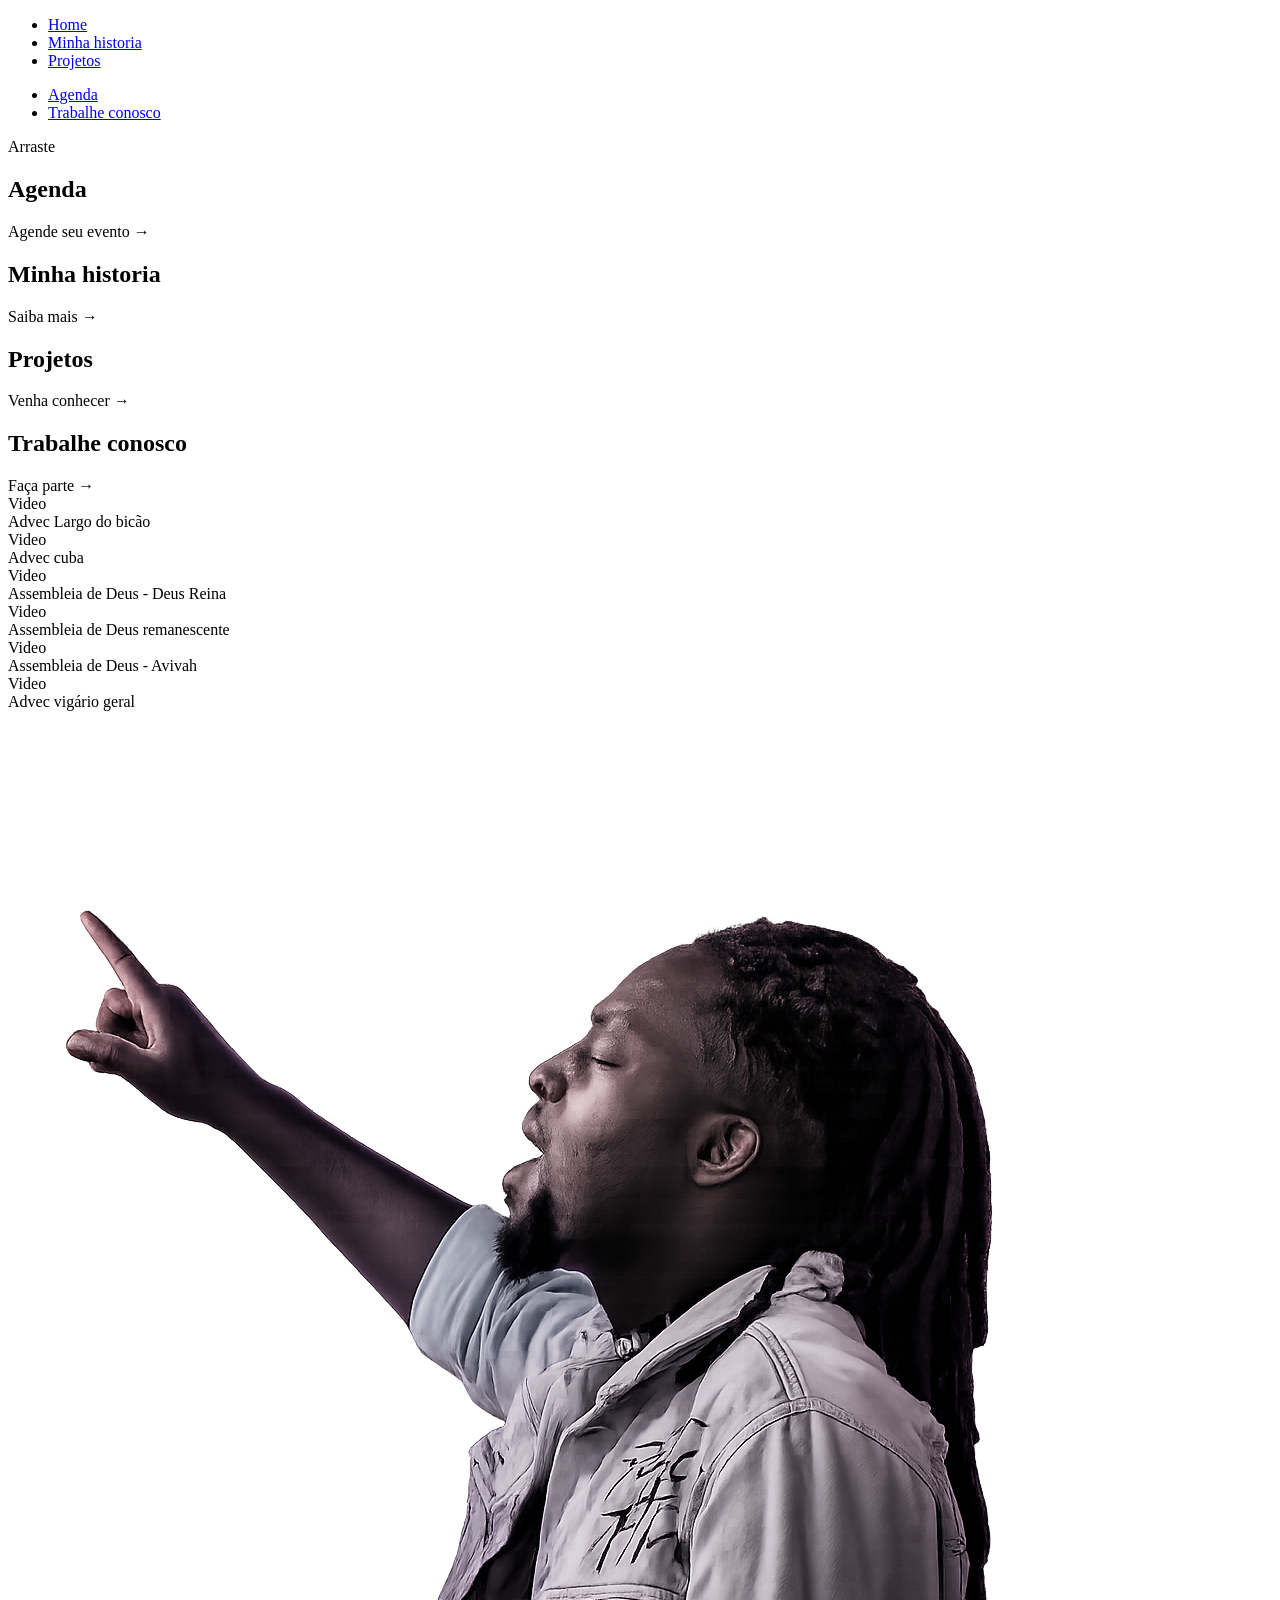
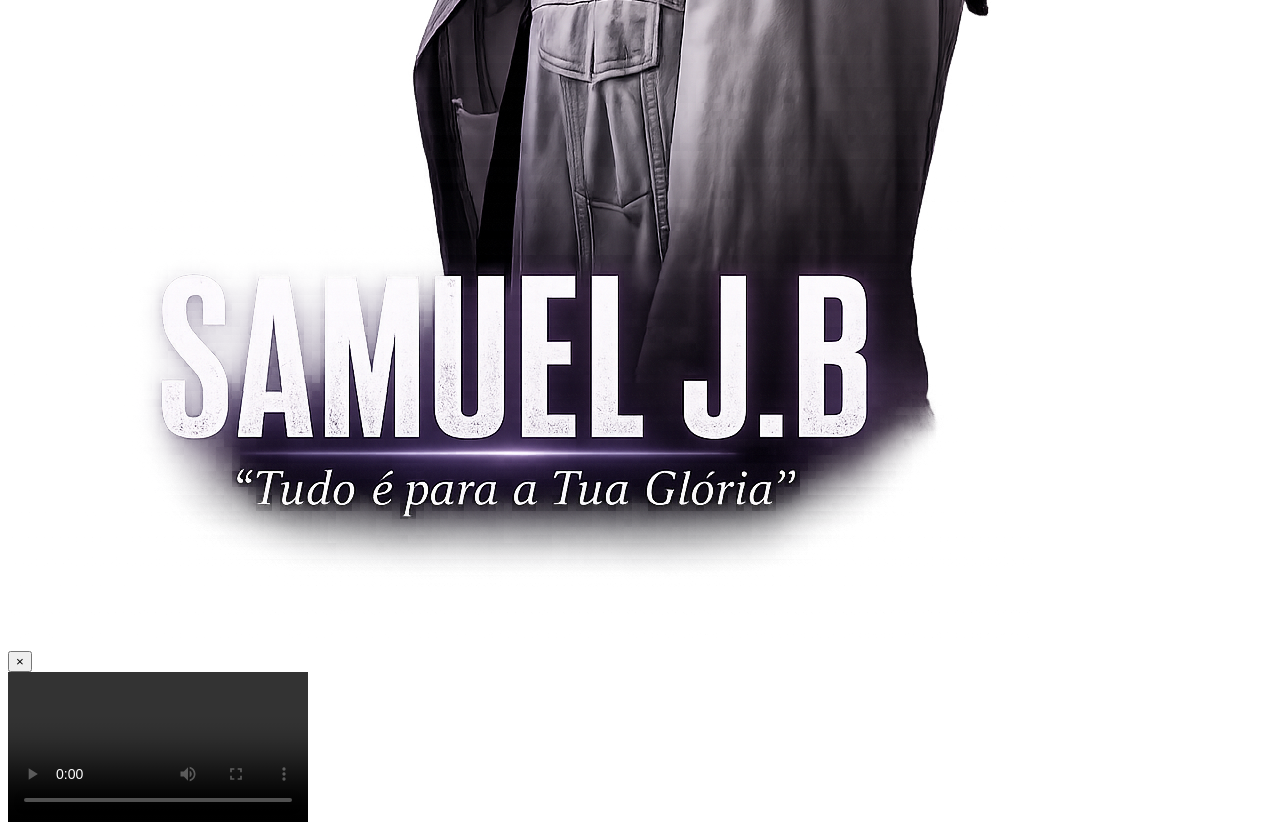
==== index.html @ b2f1b944 "Refactor index.html with new layout and styles Updated the HTML structure and styles for the webpage" ====
<!DOCTYPE html>
<html lang="pt-BR">
<head>
    <meta charset="UTF-8">
    <meta name="viewport" content="width=device-width, initial-scale=1.0">
    <link rel="stylesheet" href="index.css">
    <title>JBMUSIC</title>
</head>
<body>

    <!-- NAV BAR SUPERIOR -->
    <header class="header-navbar">
        <ul class="nav-menu">
            <li><a class="nav-link" href="#">Home</a></li>
            <li><a class="nav-link" href="#">Minha historia</a></li>
            <li><a class="nav-link" href="#">Projetos</a></li>
        </ul>
        <ul class="nav-menu">
            <li><a class="nav-link" href="#">Agenda</a></li>
            <li><a class="nav-link" href="#videos">Trabalhe conosco</a></li>
        </ul>
    </header>

    <!-- SEÇÃO 1: CARROSSEL ACCORDION -->
    <section class="accordion-section">
        <div class="accordion-carousel">
            <div class="drag-cursor-fluid">
                <span>Arraste</span>
            </div>
            
            <div class="accordion-panel">
                <div class="panel-background" style="background-image: url('./images/samuel-2.webp');"></div>
                <div class="panel-overlay"></div>
                <a href="" class="panel-clickable-link"></a>
                <div class="panel-content">
                    <h2>Agenda</h2>
                    <div class="panel-hidden-elements">
                        <span class="btn-participate">Agende seu evento &rarr;</span>
                    </div>
                </div>
            </div>

            <div class="accordion-panel">
                <div class="panel-background" style="background-image: url('./images/samuel-1.webp');"></div>
                <div class="panel-overlay"></div>
                <a href="" class="panel-clickable-link"></a>
                <div class="panel-content">
                    <h2>Minha historia</h2>
                    <div class="panel-hidden-elements">
                        <span class="btn-participate">Saiba mais &rarr;</span>
                    </div>
                </div>
            </div>

            <div class="accordion-panel">
                <div class="panel-background" style="background-image: url('./images/copa.jpeg');"></div>
                <div class="panel-overlay"></div>
                <a href="" class="panel-clickable-link"></a>
                <div class="panel-content">
                    <h2>Projetos</h2>
                    <div class="panel-hidden-elements">
                        <span class="btn-participate">Venha conhecer &rarr;</span>
                    </div>
                </div>
            </div>

            <div class="accordion-panel">
                <div class="panel-background" style="background-image: url('./images/trabalheconosco.jpeg');"></div>
                <div class="panel-overlay"></div>
                <a href="" class="panel-clickable-link"></a>
                <div class="panel-content">
                    <h2>Trabalhe conosco</h2>
                    <div class="panel-hidden-elements">
                        <span class="btn-participate">Faça parte &rarr;</span>
                    </div>
                </div>
            </div>
        </div>
    </section>

    <!-- SEÇÃO 2: GALERIA DE VÍDEOS -->
    <section class="video-gallery-section" id="videos">
        <div class="stage-container">
            <div class="video-grid-wrapper">
                <div class="video-grid">
                    <div class="video-card" data-video-src="./videos/advec_bicão.mp4">
                        <div class="video-thumb">
                            <span>Video</span>
                            <div class="play-icon"></div>
                        </div>
                        <div class="video-title">Advec Largo do bicão</div>
                    </div>

                    <div class="video-card" data-video-src="./videos/advec_cuba.mp4">
                        <div class="video-thumb">
                            <span>Video</span>
                            <div class="play-icon"></div>
                        </div>
                        <div class="video-title">Advec cuba</div>
                    </div>

                    <div class="video-card" data-video-src="./videos/assembleia_de_deus_deusreina.mp4">
                        <div class="video-thumb">
                            <span>Video</span>
                            <div class="play-icon"></div>
                        </div>
                        <div class="video-title">Assembleia de Deus - Deus Reina</div>
                    </div>

                    <div class="video-card" data-video-src="./videos/ad_remanescente.mp4">
                        <div class="video-thumb">
                            <span>Video</span>
                            <div class="play-icon"></div>
                        </div>
                        <div class="video-title">Assembleia de Deus remanescente</div>
                    </div>

                    <div class="video-card" data-video-src="./videos/assembleia_de_deus_avivah.mp4">
                        <div class="video-thumb">
                            <span>Video</span>
                            <div class="play-icon"></div>
                        </div>
                        <div class="video-title">Assembleia de Deus - Avivah</div>
                    </div>

                    <div class="video-card" data-video-src="./videos/advec_vigario_geral.mp4">
                        <div class="video-thumb">
                            <span>Video</span>
                            <div class="play-icon"></div>
                        </div>
                        <div class="video-title">Advec vigário geral</div>
                    </div>
                </div>
            </div>

            <div class="person-container">
                <img src="./images/samuel_ia.png" alt="Integrante do Ministério" class="person-image">
            </div>
        </div>
    </section>

    <!-- MODAL POPUP COM PLAYER DE VÍDEO LOCAL -->
    <div class="modal-overlay" id="videoModal">
        <div class="modal-container">
            <button class="close-btn" id="closeModal">&times;</button>
            <div class="video-wrapper">
                <video id="localVideoPlayer" controls preload="metadata">
                    <source src="" type="video/mp4">
                    Seu navegador não suporta a exibição de vídeos.
                </video>
            </div>
        </div>
    </div>

    <!-- JAVASCRIPT INTEGRADO -->
    <script src="./index.js"></script>
</body>
</html>
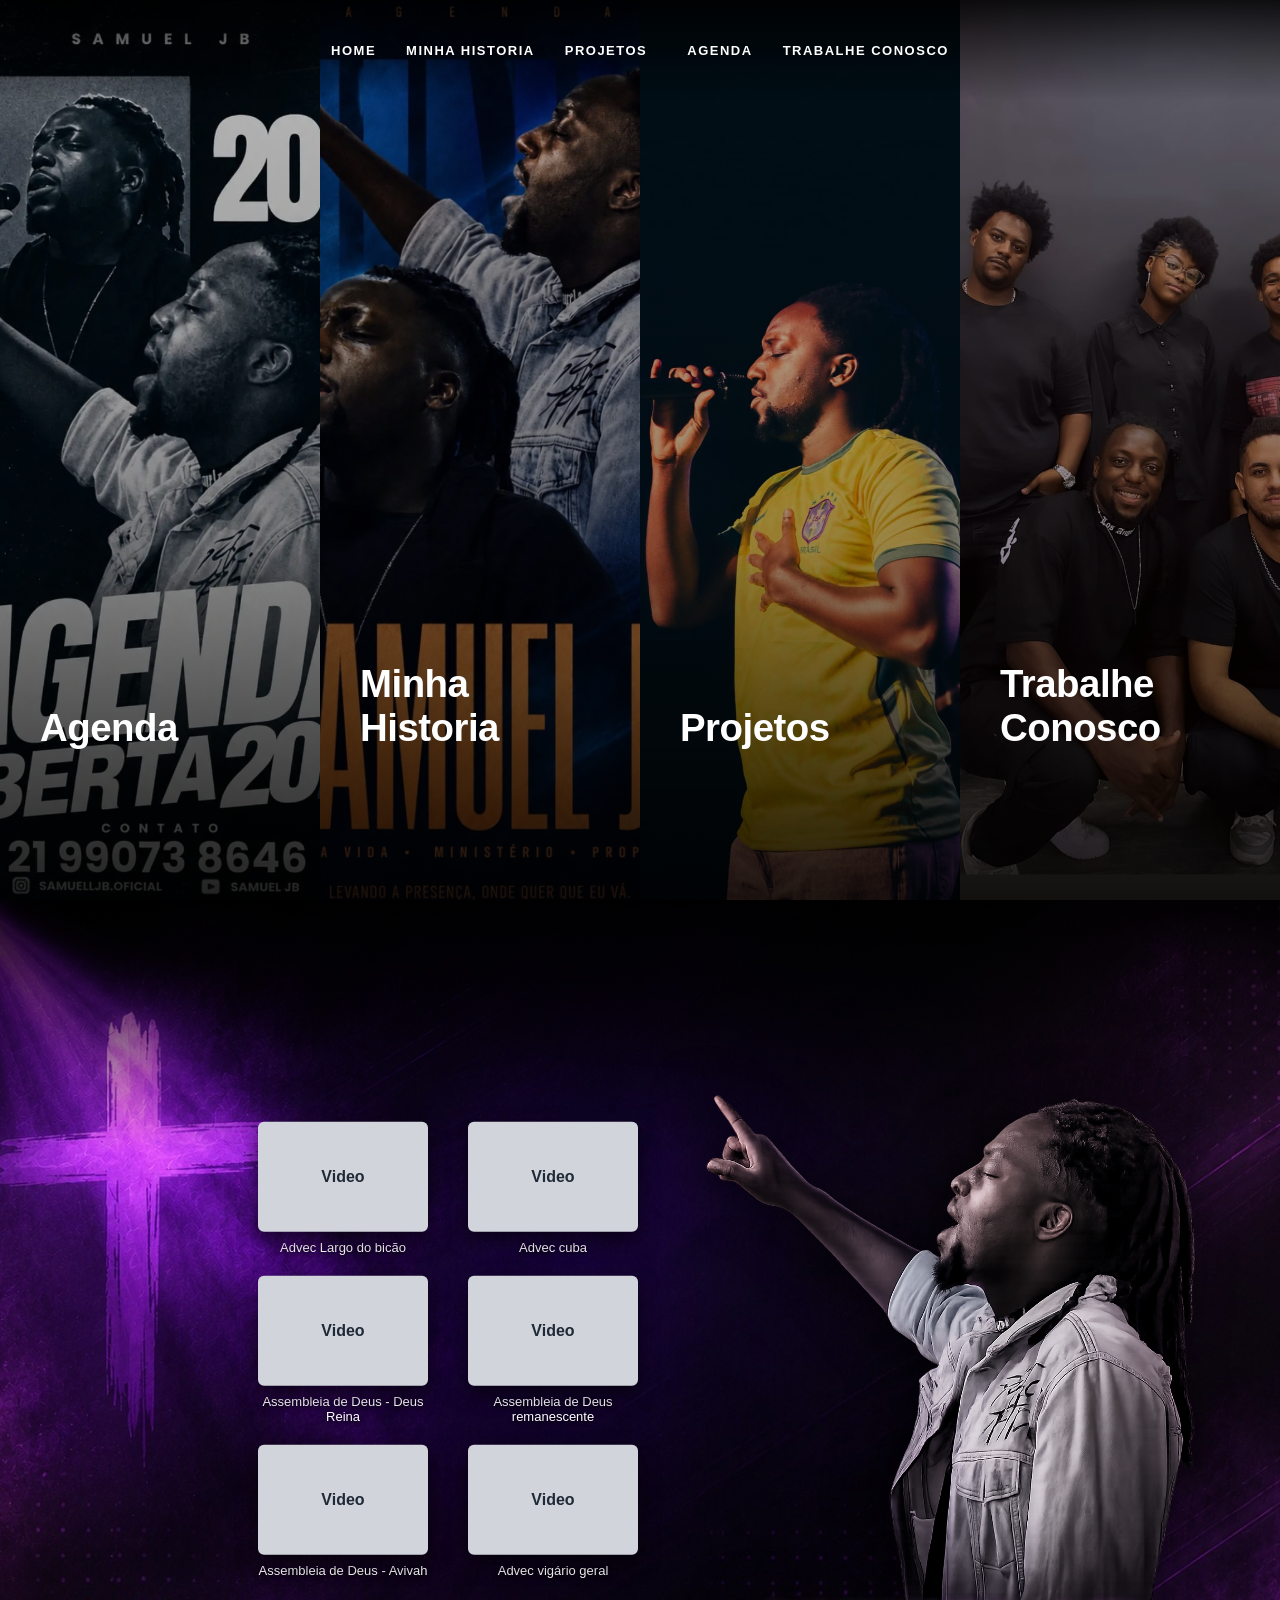
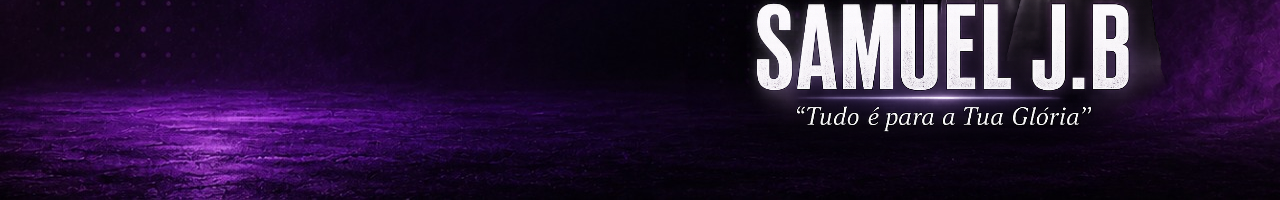
==== commit 462d62ca: "Change script source from index.js to script.js" ====
--- a/index.html
+++ b/index.html
@@ -153,6 +153,6 @@
     </div>
 
     <!-- JAVASCRIPT INTEGRADO -->
-    <script src="./index.js"></script>
+    <script src="./script.js"></script>
 </body>
 </html>
--- a/index.css
+++ b/index.css
@@ -0,0 +1,544 @@
+        /* =========================================================================
+           1. RESET DE ESTILOS & CONFIGURAÇÃO CORE
+           ========================================================================= */
+        * {
+            box-sizing: border-box;
+            margin: 0;
+            padding: 0;
+        }
+
+        html, body {
+            width: 100%;
+            background-color: #000000;
+            overflow-x: hidden;
+            font-family: 'Segoe UI', -apple-system, BlinkMacSystemFont, Roboto, sans-serif;
+            scroll-behavior: smooth;
+        }
+
+        /* =========================================================================
+           2. HEADER NAVBAR
+           ========================================================================= */
+        .header-navbar {
+            position: fixed;
+            top: 0;
+            left: 0;
+            width: 100%;
+            height: 100px;
+            display: flex;
+            justify-content: center;
+            align-items: center;
+            padding: 0 40px;
+            gap: 40px;
+            z-index: 99;
+            background: linear-gradient(to bottom, rgba(0,0,0,0.85) 0%, rgba(0,0,0,0) 100%);
+        }
+
+        .nav-menu {
+            display: flex;
+            align-items: center;
+            gap: 30px;
+            list-style: none;
+        }
+
+        .nav-link {
+            color: #ffffff;
+            text-decoration: none;
+            font-size: 13px;
+            font-weight: 600;
+            text-transform: uppercase;
+            letter-spacing: 1.5px;
+            transition: color 0.3s ease;
+        }
+
+        .nav-link:hover {
+            color: #D89C48;
+        }
+
+        /* =========================================================================
+           3. SEÇÃO 1: CARROSSEL ACCORDION HORIZONTAL
+           ========================================================================= */
+        .accordion-section {
+            width: 100vw;
+            height: 100vh;
+            position: relative;
+            overflow: hidden;
+            background-color: #000000;
+        }
+
+        .accordion-carousel {
+            display: flex;
+            width: 100vw;
+            height: 100vh;
+            position: relative;
+            overflow: hidden;
+            background-color: #000000;
+            cursor: none !important; 
+        }
+
+        .accordion-panel {
+            position: relative;
+            flex: 1;
+            height: 100%;
+            overflow: hidden;
+            transition: flex 0.8s cubic-bezier(0.25, 1, 0.3, 1);
+            will-change: flex;
+        }
+
+        .panel-background {
+            position: absolute;
+            top: 0;
+            left: 0;
+            width: 100%;
+            height: 100%;
+            background-size: cover;
+            background-position: center;
+            background-repeat: no-repeat;
+            transform: scale(1);
+            transition: transform 0.8s cubic-bezier(0.25, 1, 0.3, 1);
+        }
+
+        .panel-overlay {
+            position: absolute;
+            top: 0;
+            left: 0;
+            width: 100%;
+            height: 100%;
+            background: linear-gradient(to bottom, rgba(0,0,0,0.2) 0%, rgba(0,0,0,0.4) 60%, rgba(0,0,0,0.85) 100%);
+            z-index: 2;
+            transition: background 0.5s ease;
+        }
+
+        .accordion-panel:hover {
+            flex: 4; 
+        }   
+
+        .accordion-panel:hover .panel-overlay {
+            background: linear-gradient(to bottom, rgba(0,0,0,0.1) 0%, rgba(0,0,0,0.3) 60%, rgba(0,0,0,0.85) 100%);
+        }
+
+        .panel-content {
+            position: absolute;
+            bottom: 12%;
+            left: 40px;
+            right: 40px;
+            z-index: 3;
+            color: #ffffff;
+            pointer-events: none; 
+        }
+
+        .panel-content h2 {
+            font-size: clamp(24px, 3vw, 42px);
+            font-weight: 700;
+            text-transform: capitalize;
+            letter-spacing: -0.5px;
+            margin-bottom: 10px;
+        }
+
+        .panel-hidden-elements {
+            opacity: 0;
+            transform: translateY(20px);
+            transition: opacity 0.5s cubic-bezier(0.25, 1, 0.3, 1), transform 0.5s cubic-bezier(0.25, 1, 0.3, 1);
+            transition-delay: 0.1s;
+        }
+
+        .accordion-panel:hover .panel-hidden-elements {
+            opacity: 1;
+            transform: translateY(0);
+        }
+
+        .panel-clickable-link {
+            position: absolute;
+            top: 0;
+            left: 0;
+            width: 100%;
+            height: 100%;
+            z-index: 4;
+            cursor: none !important;
+        }
+
+        .btn-participate {
+            display: inline-block;
+            margin-top: 15px;
+            color: #D89C48;
+            font-weight: 600;
+            font-size: 14px;
+            text-transform: uppercase;
+            letter-spacing: 1px;
+            text-decoration: none;
+        }
+
+        .drag-cursor-fluid {
+            position: fixed;
+            width: 90px;
+            height: 90px;
+            background-color: #ffffff;
+            border-radius: 50%;
+            display: flex;
+            justify-content: center;
+            align-items: center;
+            z-index: 9999;
+            pointer-events: none;
+            transform: translate(-50%, -50%) scale(0);
+            opacity: 0;
+            mix-blend-mode: difference;
+            transition: transform 0.4s cubic-bezier(0.25, 1, 0.3, 1), opacity 0.4s ease;
+        }
+
+        .drag-cursor-fluid span {
+            color: #000000; 
+            font-size: 11px;
+            font-weight: 700;
+            letter-spacing: 0.5px;
+            text-transform: capitalize;
+        }
+
+        .accordion-carousel:hover .drag-cursor-fluid {
+            transform: translate(-50%, -50%) scale(1);
+            opacity: 1;
+        }
+
+        .header-navbar:hover ~ .accordion-carousel .drag-cursor-fluid {
+            transform: translate(-50%, -50%) scale(0);
+            opacity: 0;
+        }
+
+        /* =========================================================================
+           4. SEÇÃO 2: GALERIA DE VÍDEOS (COM TRANSIÇÃO SUAVE SEM PERDER O PERSONAGEM)
+           ========================================================================= */
+        .video-gallery-section {
+            width: 100vw;
+            min-height: 100vh;
+            background-image: url("./images/fundo_musical.jpeg");
+            background-size: cover;
+            background-position: center;
+            background-repeat: no-repeat;
+            display: flex;
+            justify-content: center;
+            align-items: center;
+            overflow: hidden;
+            position: relative;
+        }
+
+        /* GRADIENTE DE SOMBREAMENTO NO TOPO PARA OCULTAR A LINHA DE CORTE */
+        .video-gallery-section::before {
+            content: '';
+            position: absolute;
+            top: 0;
+            left: 0;
+            width: 100%;
+            height: 250px; /* Altura do desfoque/sombra na transição */
+            background: linear-gradient(to bottom, rgba(0,0,0,0.9) 0%, rgba(0,0,0,0.5) 50%, rgba(0,0,0,0) 100%);
+            z-index: 1;
+            pointer-events: none;
+        }
+
+        .stage-container {
+            width: 100%;
+            max-width: 1280px;
+            height: 100vh;
+            display: flex;
+            justify-content: flex-end;
+            align-items: center;
+            position: relative;
+            padding-right: 50px;
+            z-index: 2;
+        }
+
+        /* MANTÉM OS ELEMENTOS ALINHADOS */
+        .video-grid-wrapper {
+            position: absolute;
+            top: 50%;
+            left: 35%;
+            transform: translate(-50%, -50%);
+            z-index: 2;
+            
+            opacity: 0;
+            transition: opacity 1.2s cubic-bezier(0.16, 1, 0.3, 1), transform 1.2s cubic-bezier(0.16, 1, 0.3, 1);
+        }
+
+        .person-container {
+            position: absolute;
+            right: 5%;
+            bottom: 0;
+            height: 90%;
+            z-index: 3;
+            pointer-events: none;
+            
+            opacity: 0;
+            transform: translate(60px, 0);
+            transition: opacity 1.4s cubic-bezier(0.16, 1, 0.3, 1) 0.2s, transform 1.4s cubic-bezier(0.16, 1, 0.3, 1) 0.2s;
+        }
+
+        .video-gallery-section.is-visible .video-grid-wrapper {
+            opacity: 1;
+            transform: translate(-50%, -50%);
+        }
+
+        .video-gallery-section.is-visible .person-container {
+            opacity: 1;
+            transform: translate(0, 0);
+        }
+
+        .video-grid {
+            display: grid;
+            grid-template-columns: repeat(2, 170px);
+            gap: 20px 40px;
+        }
+
+        .video-card {
+            display: flex;
+            flex-direction: column;
+            align-items: center;
+            cursor: pointer;
+            transition: transform 0.3s cubic-bezier(0.16, 1, 0.3, 1);
+        }
+
+        .video-card:hover {
+            transform: translateY(-5px) scale(1.03);
+        }
+
+        .video-thumb {
+            width: 100%;
+            height: 110px;
+            background-color: #d1d5db;
+            border-radius: 6px;
+            display: flex;
+            justify-content: center;
+            align-items: center;
+            position: relative;
+            box-shadow: 0 8px 20px rgba(0, 0, 0, 0.6);
+        }
+
+        .video-thumb span {
+            color: #1f2937;
+            font-size: 16px;
+            font-weight: 600;
+        }
+
+        .play-icon {
+            position: absolute;
+            width: 38px;
+            height: 38px;
+            background: rgba(139, 92, 246, 0.95);
+            border-radius: 50%;
+            display: flex;
+            justify-content: center;
+            align-items: center;
+            opacity: 0;
+            transition: opacity 0.3s ease, transform 0.3s ease;
+            transform: scale(0.8);
+        }
+
+        .play-icon::after {
+            content: '';
+            display: block;
+            width: 0;
+            height: 0;
+            border-style: solid;
+            border-width: 6px 0 6px 10px;
+            border-color: transparent transparent transparent #ffffff;
+            margin-left: 2px;
+        }
+
+        .video-card:hover .play-icon {
+            opacity: 1;
+            transform: scale(1);
+        }
+
+        .video-title {
+            margin-top: 8px;
+            font-size: 13px;
+            font-weight: 500;
+            color: #ffffff;
+            text-align: center;
+            line-height: 1.2;
+            text-shadow: 0 2px 4px rgba(0,0,0,0.8);
+            max-width: 170px;
+        }
+
+        .person-image {
+            height: 100%;
+            width: auto;
+            object-fit: contain;
+            filter: drop-shadow(-15px 0 25px rgba(0, 0, 0, 0.6));
+        }
+
+        /* =========================================================================
+           5. MODAL POPUP PARA VÍDEO LOCAL
+           ========================================================================= */
+        .modal-overlay {
+            position: fixed;
+            top: 0;
+            left: 0;
+            width: 100vw;
+            height: 100vh;
+            background: rgba(0, 0, 0, 0.85);
+            backdrop-filter: blur(8px);
+            display: flex;
+            justify-content: center;
+            align-items: center;
+            opacity: 0;
+            pointer-events: none;
+            transition: opacity 0.3s ease;
+            z-index: 999;
+        }
+
+        .modal-overlay.active {
+            opacity: 1;
+            pointer-events: auto;
+        }
+
+        .modal-container {
+            width: 90%;
+            max-width: 800px;
+            background: #111118;
+            border: 1px solid #8b5cf6;
+            border-radius: 12px;
+            padding: 16px;
+            position: relative;
+            box-shadow: 0 0 30px rgba(139, 92, 246, 0.4);
+        }
+
+        .close-btn {
+            position: absolute;
+            top: -12px;
+            right: -12px;
+            width: 32px;
+            height: 32px;
+            background: #8b5cf6;
+            color: #ffffff;
+            border: none;
+            border-radius: 50%;
+            font-size: 18px;
+            font-weight: bold;
+            cursor: pointer;
+            z-index: 10;
+        }
+
+        .video-wrapper {
+            position: relative;
+            width: 100%;
+            background: #000;
+            border-radius: 8px;
+            overflow: hidden;
+            display: flex;
+            justify-content: center;
+            align-items: center;
+        }
+
+        .video-wrapper video {
+            width: 100%;
+            max-height: 70vh;
+            border-radius: 8px;
+            outline: none;
+        }
+
+        /* =========================================================================
+           6. RESPONSIVIDADE
+           ========================================================================= */
+        @media screen and (max-width: 1024px) {
+            .header-navbar {
+                height: 80px;
+                padding: 0 20px;
+                gap: 20px;
+            }
+
+            .nav-menu {
+                gap: 20px;
+            }
+
+            .nav-link {
+                font-size: 12px;
+            }
+
+            .drag-cursor-fluid {
+                display: none !important;
+            }
+
+            .accordion-carousel, .panel-clickable-link {
+                cursor: auto !important;
+            }
+
+            .stage-container {
+                flex-direction: column;
+                justify-content: center;
+                padding: 40px 0;
+            }
+
+            .video-grid-wrapper {
+                position: relative;
+                top: 0;
+                left: 0;
+                transform: translateY(40px) !important;
+                margin-bottom: 40px;
+            }
+
+            .video-gallery-section.is-visible .video-grid-wrapper {
+                transform: translateY(0) !important;
+            }
+
+            .person-container {
+                position: relative;
+                right: 0;
+                height: 350px;
+            }
+        }
+
+        @media screen and (max-width: 768px) {
+            .header-navbar {
+                position: absolute;
+                height: auto;
+                padding: 15px 10px;
+                flex-direction: column;
+                gap: 10px;
+                background: rgba(0, 0, 0, 0.9);
+            }
+
+            .nav-menu {
+                gap: 15px;
+                justify-content: center;
+                width: 100%;
+            }
+
+            .nav-link {
+                font-size: 11px;
+                letter-spacing: 1px;
+            }
+
+            .accordion-section {
+                height: auto;
+            }
+
+            .accordion-carousel {
+                display: flex;
+                flex-direction: column;
+                height: auto;
+                width: 100vw;
+            }
+
+            .accordion-panel {
+                flex: none !important;
+                width: 100%;
+                height: 40vh;
+            }
+
+            .panel-hidden-elements {
+                opacity: 1 !important;
+                transform: translateY(0) !important;
+            }
+
+            .panel-content {
+                bottom: 15%;
+                left: 25px;
+                right: 25px;
+            }
+
+            .panel-content h2 {
+                font-size: 28px;
+            }
+
+            .btn-participate {
+                margin-top: 8px;
+                font-size: 12px;
+            }
+        }
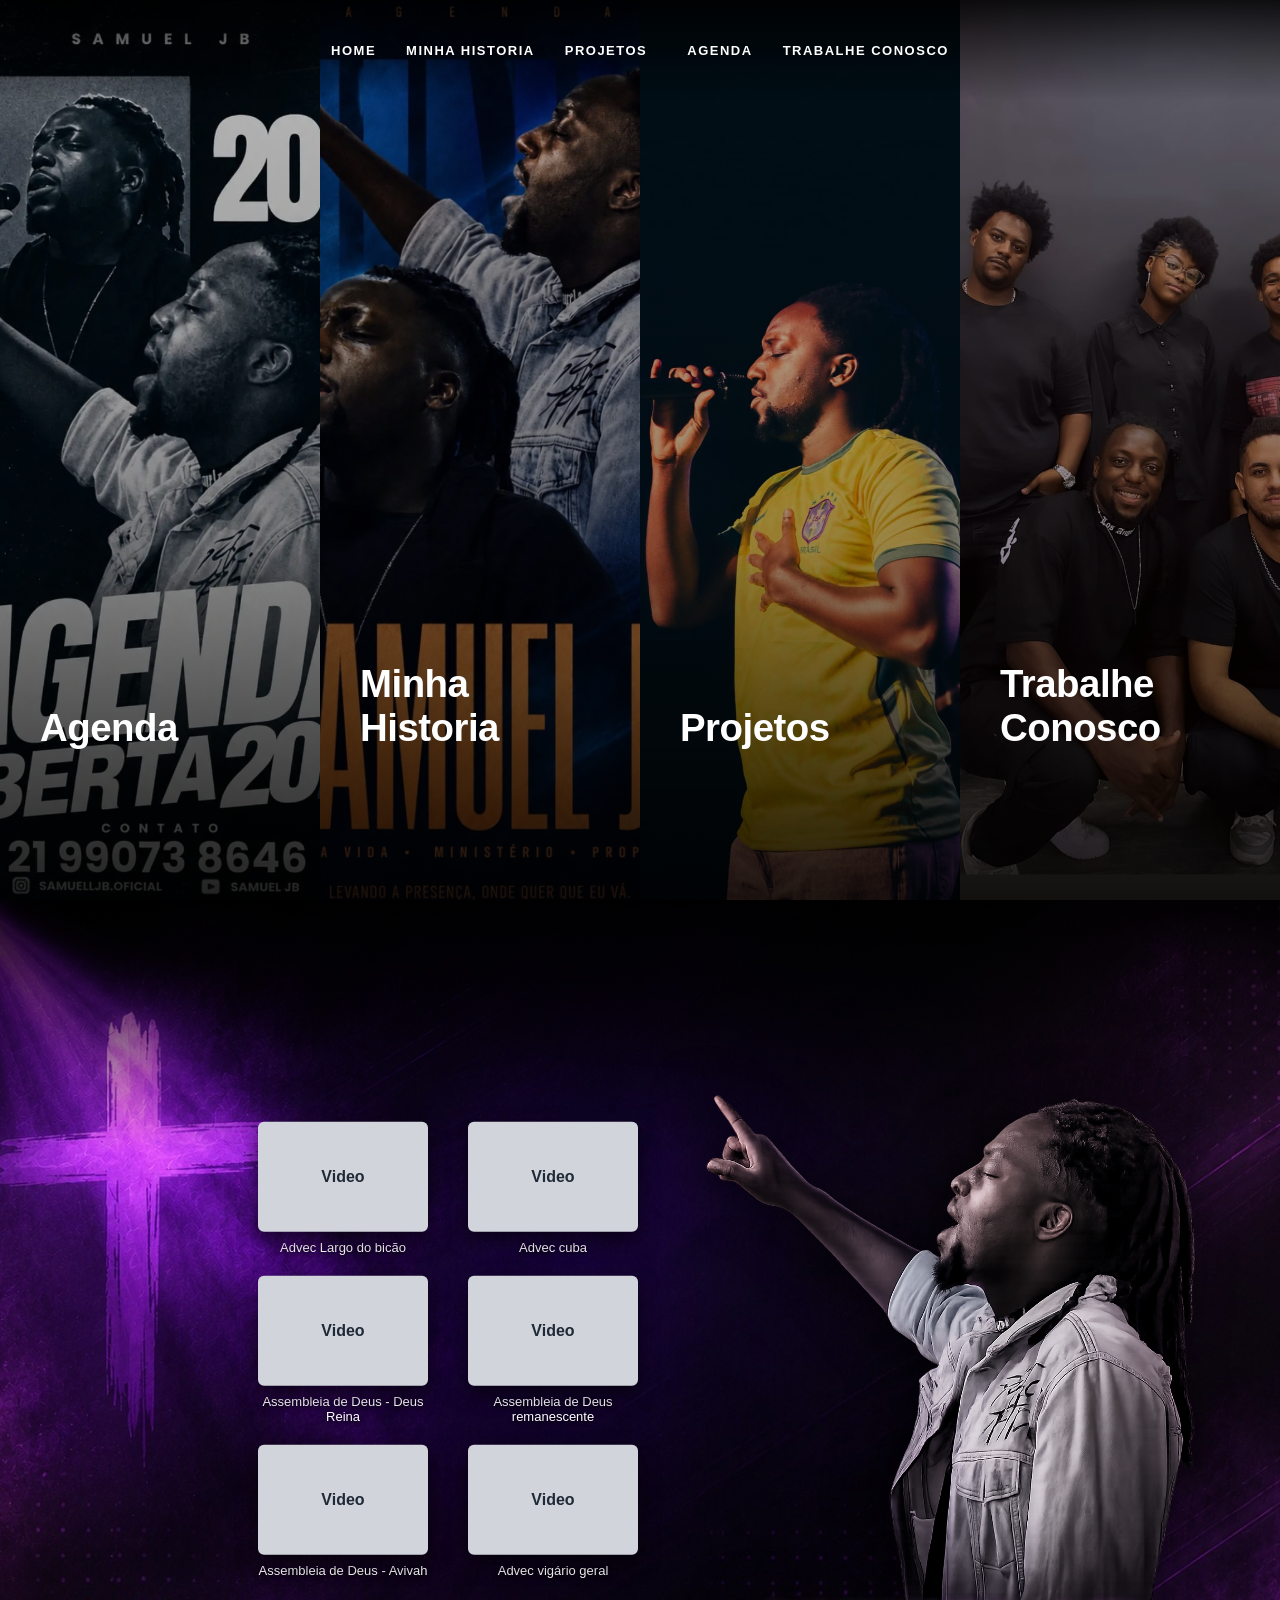
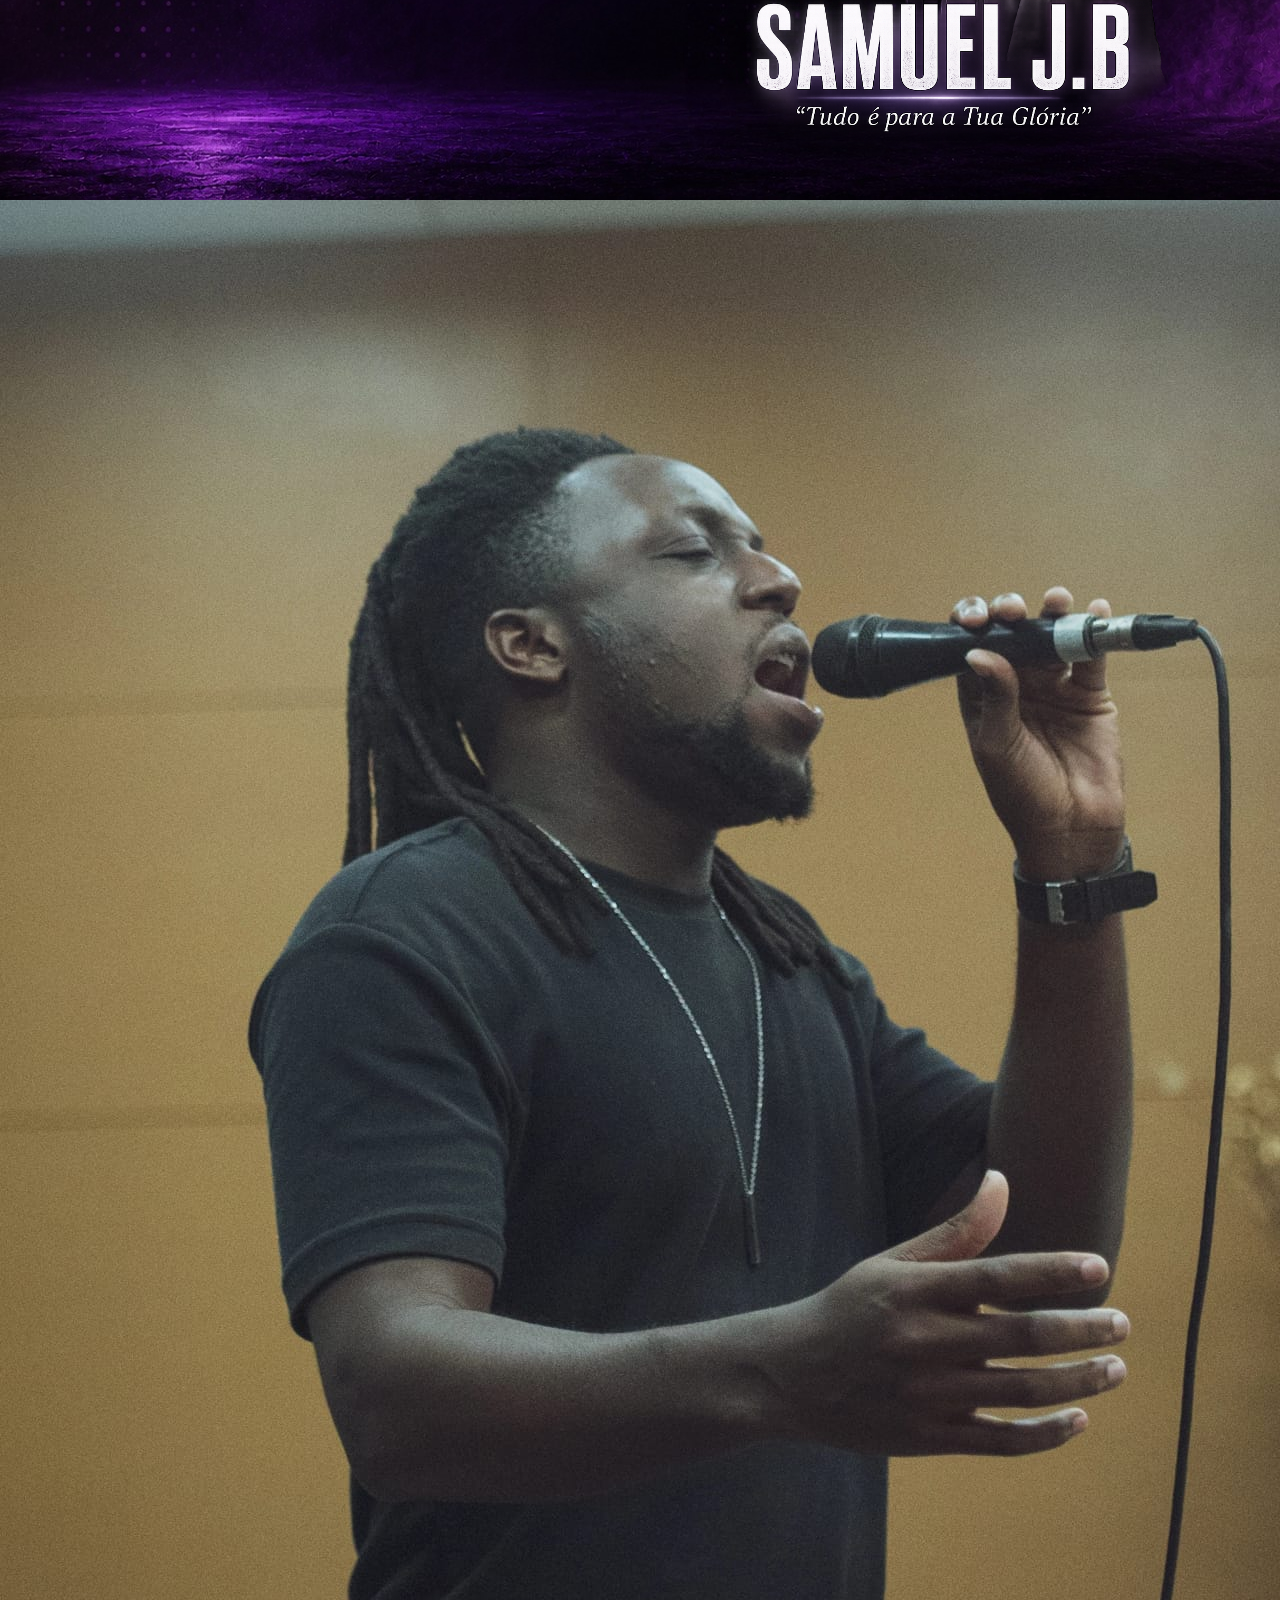
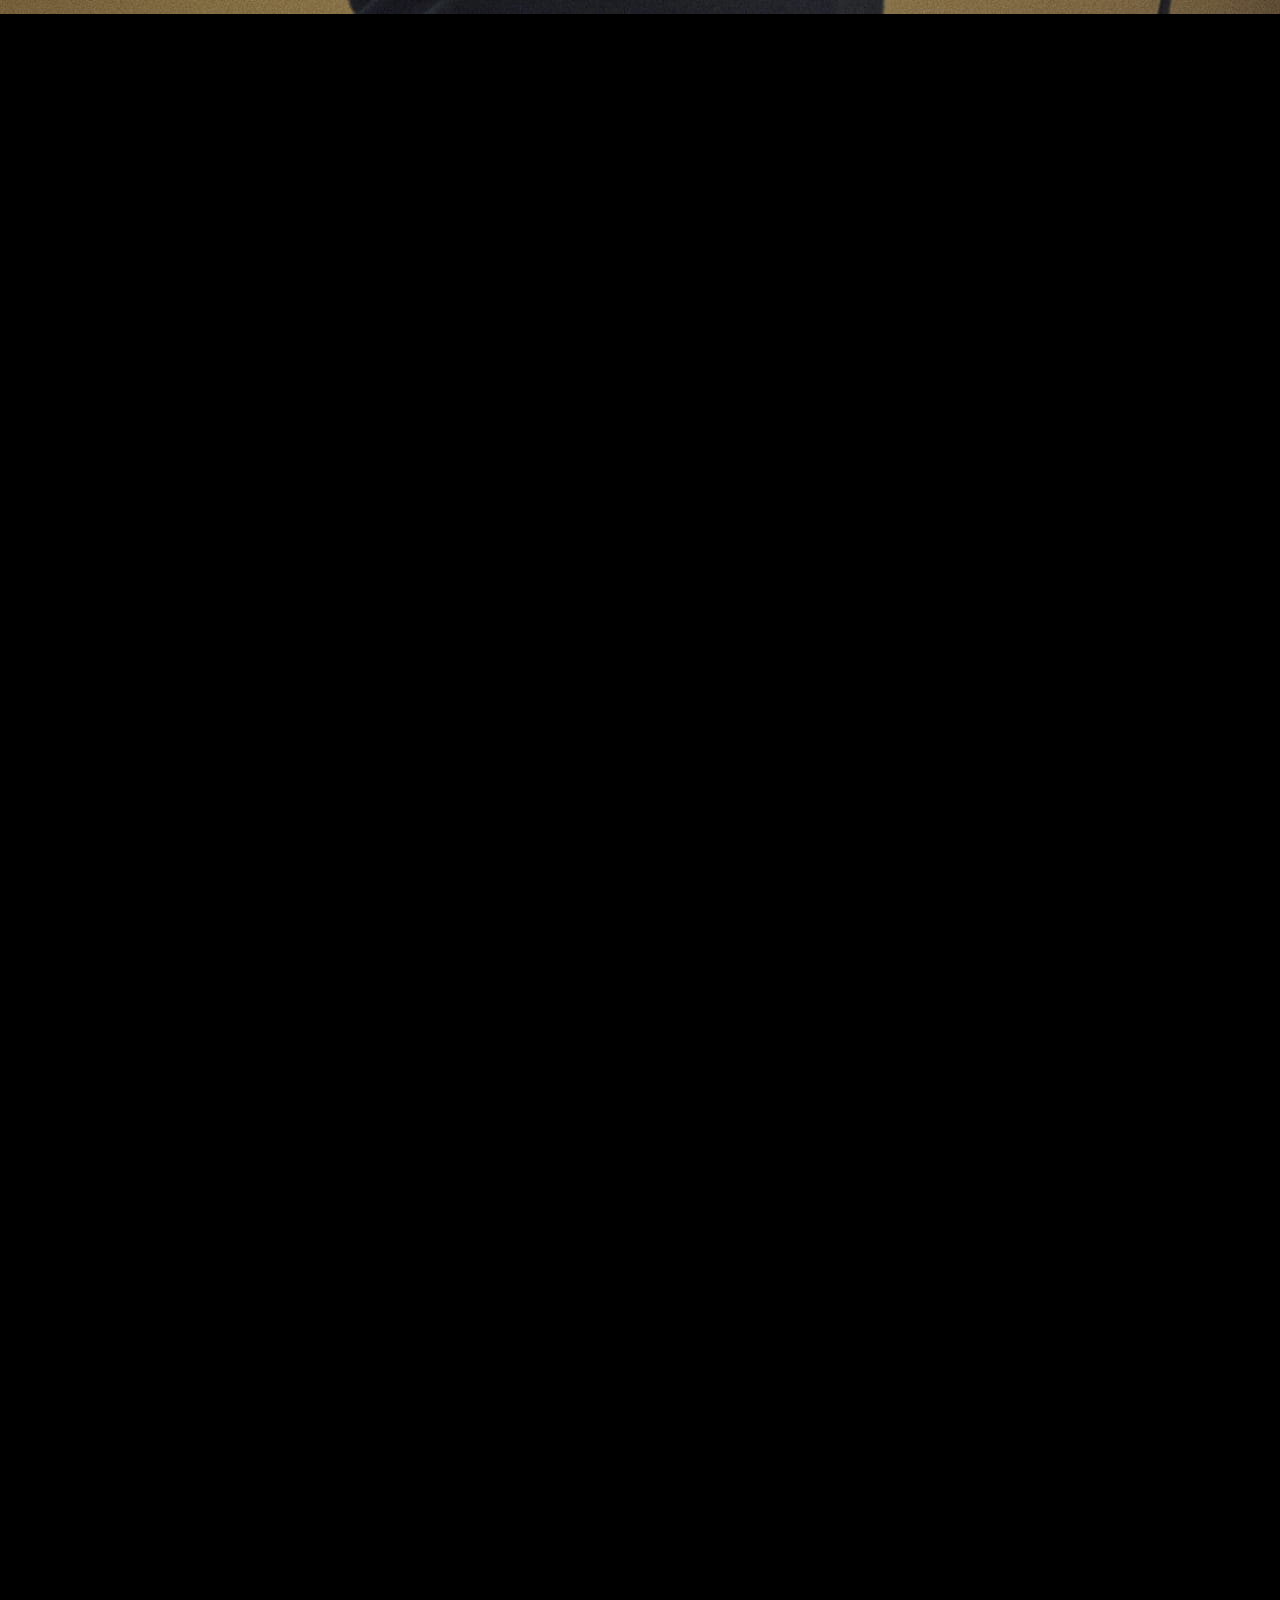
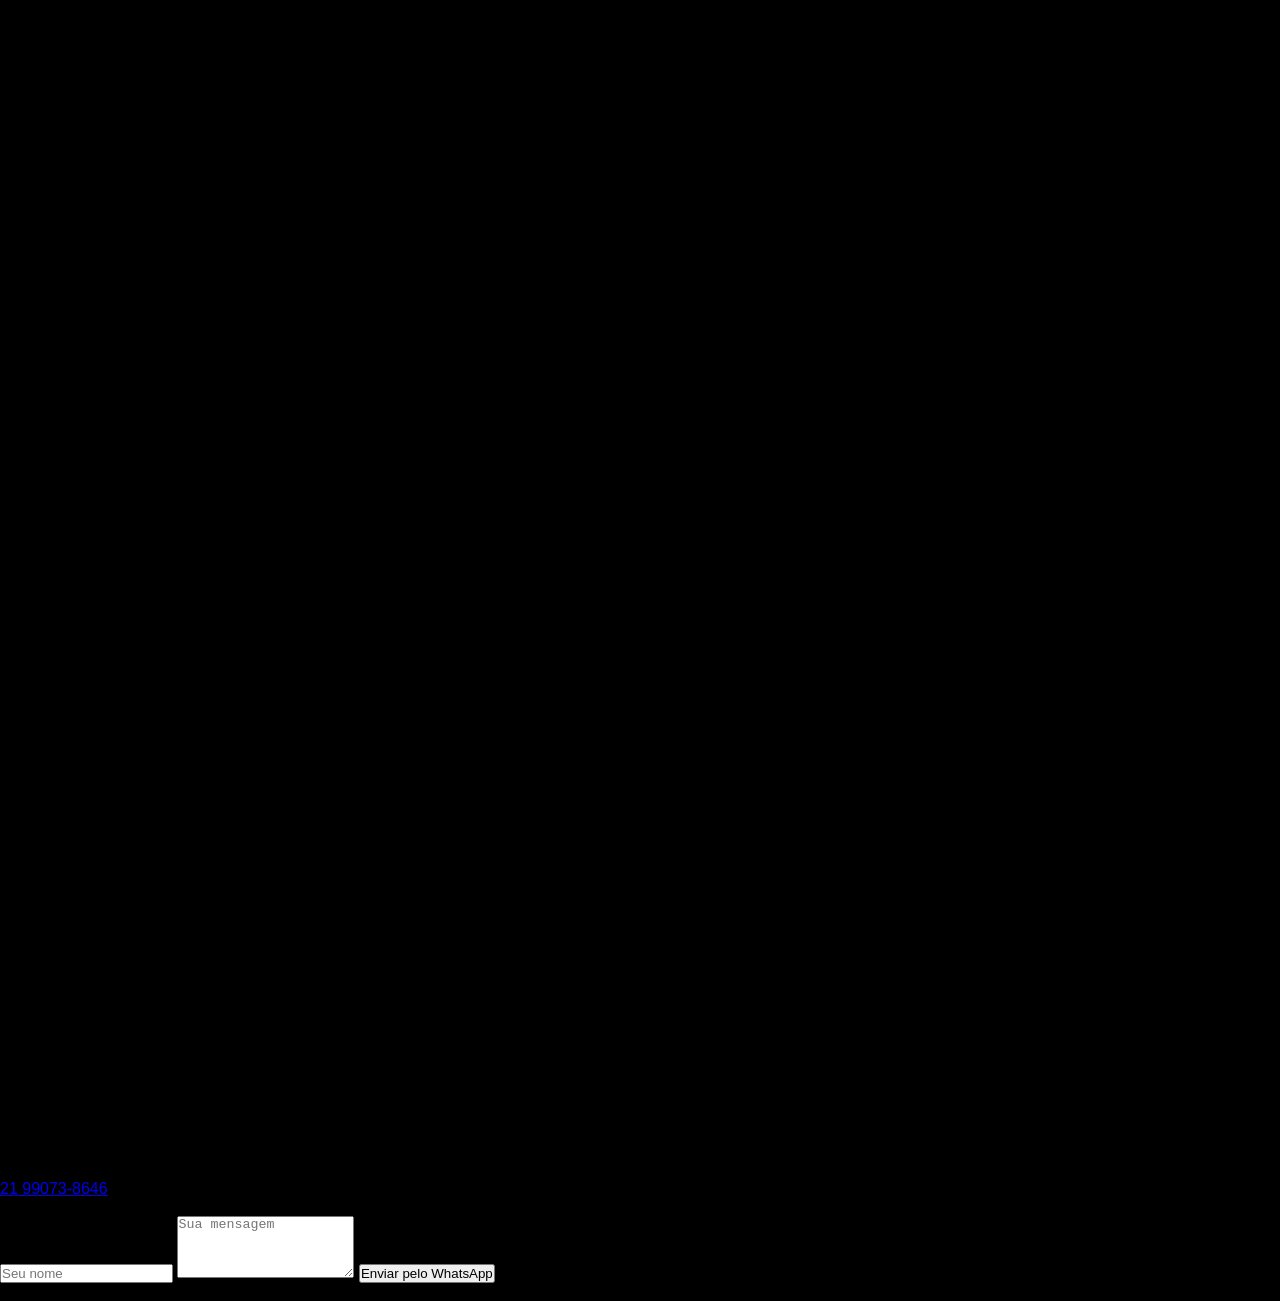
==== commit 87738581: "Update index.html" ====
--- a/index.html
+++ b/index.html
@@ -139,6 +139,22 @@
         </div>
     </section>
 
+    <!-- SEÇÃO 3: SOBRE O CANTOR -->
+    <section class="about-section" id="sobre">
+        <div class="about-container">
+            <div class="about-image-wrap">
+                <img src="./images/samuel-4.jpeg" alt="Samuel JB" class="about-image">
+            </div>
+            <div class="about-text">
+                <span class="section-label">Sobre mim</span>
+                <h2>Samuel JB</h2>
+                <!-- TEXTO DE EXEMPLO: substitua pelo relato real da sua vida pessoal e ministerial -->
+                <p>Desde muito jovem encontrei na música uma forma de expressar minha fé. O que começou dentro da igreja, ainda nos primeiros passos no ministério de louvor, se tornou o propósito que carrego até hoje: levar uma mensagem de esperança através do canto.</p>
+                <p>Ao longo dessa caminhada tive a oportunidade de ministrar em cultos, congressos e eventos evangelísticos, sempre buscando que cada apresentação vá além da música e toque a vida de quem está ouvindo. Para mim, cantar é servir — é um chamado que levo com gratidão e responsabilidade.</p>
+            </div>
+        </div>
+    </section>
+
     <!-- MODAL POPUP COM PLAYER DE VÍDEO LOCAL -->
     <div class="modal-overlay" id="videoModal">
         <div class="modal-container">
@@ -152,6 +168,43 @@
         </div>
     </div>
 
+    <!-- FOOTER: REDES SOCIAIS, CONTATO E FORMULÁRIO PARA WHATSAPP -->
+    <footer class="site-footer" id="contato">
+        <div class="footer-container">
+            <div class="footer-col footer-brand">
+                <h3>JBMUSIC</h3>
+                <p>Levando uma mensagem de fé através da música.</p>
+                <div class="social-links">
+                    <a href="https://www.instagram.com/samuelljb.oficial/" target="_blank" rel="noopener noreferrer" class="social-link" aria-label="Instagram">
+                        <svg viewBox="0 0 24 24"><path d="M12 2.2c3.2 0 3.6 0 4.9.07 1.2.06 2.2.27 3 .58a5.9 5.9 0 0 1 2.1 1.37 5.9 5.9 0 0 1 1.37 2.1c.31.8.52 1.8.58 3 .06 1.3.07 1.7.07 4.9s0 3.6-.07 4.9c-.06 1.2-.27 2.2-.58 3a5.9 5.9 0 0 1-1.37 2.1 5.9 5.9 0 0 1-2.1 1.37c-.8.31-1.8.52-3 .58-1.3.06-1.7.07-4.9.07s-3.6 0-4.9-.07c-1.2-.06-2.2-.27-3-.58a5.9 5.9 0 0 1-2.1-1.37 5.9 5.9 0 0 1-1.37-2.1c-.31-.8-.52-1.8-.58-3C2.2 15.6 2.2 15.2 2.2 12s0-3.6.07-4.9c.06-1.2.27-2.2.58-3a5.9 5.9 0 0 1 1.37-2.1A5.9 5.9 0 0 1 6.32 .63c.8-.31 1.8-.52 3-.58C10.4 2.2 10.8 2.2 12 2.2zm0 1.8c-3.14 0-3.5 0-4.75.07-1 .04-1.6.2-1.98.34-.5.2-.85.42-1.22.8-.38.37-.6.72-.8 1.22-.14.38-.3.98-.34 1.98C2.85 8.5 2.85 8.86 2.85 12s0 3.5.06 4.75c.05 1 .2 1.6.34 1.98.2.5.42.85.8 1.22.37.38.72.6 1.22.8.38.14.98.3 1.98.34 1.25.06 1.61.07 4.75.07s3.5 0 4.75-.07c1-.05 1.6-.2 1.98-.34.5-.2.85-.42 1.22-.8.38-.37.6-.72.8-1.22.14-.38.3-.98.34-1.98.06-1.25.07-1.61.07-4.75s0-3.5-.07-4.75c-.05-1-.2-1.6-.34-1.98-.2-.5-.42-.85-.8-1.22a3.3 3.3 0 0 0-1.22-.8c-.38-.14-.98-.3-1.98-.34C15.5 4 15.14 4 12 4zm0 3.6a4.4 4.4 0 1 1 0 8.8 4.4 4.4 0 0 1 0-8.8zm0 1.8a2.6 2.6 0 1 0 0 5.2 2.6 2.6 0 0 0 0-5.2zm5.6-2a1.03 1.03 0 1 1-2.06 0 1.03 1.03 0 0 1 2.06 0z"/></svg>
+                    </a>
+                    <a href="https://www.youtube.com/@Samuel_JB" target="_blank" rel="noopener noreferrer" class="social-link" aria-label="YouTube">
+                        <svg viewBox="0 0 24 24"><path d="M23.5 6.8a3 3 0 0 0-2.1-2.1C19.5 4.2 12 4.2 12 4.2s-7.5 0-9.4.5A3 3 0 0 0 .5 6.8 31 31 0 0 0 0 12a31 31 0 0 0 .5 5.2 3 3 0 0 0 2.1 2.1c1.9.5 9.4.5 9.4.5s7.5 0 9.4-.5a3 3 0 0 0 2.1-2.1A31 31 0 0 0 24 12a31 31 0 0 0-.5-5.2zM9.6 15.5V8.5L15.8 12l-6.2 3.5z"/></svg>
+                    </a>
+                </div>
+            </div>
+
+            <div class="footer-col footer-contact">
+                <h4>Contato</h4>
+                <p>Ligue ou envie uma mensagem direta:</p>
+                <p><a href="https://wa.me/5521990738646" target="_blank" rel="noopener noreferrer">21 99073-8646</a></p>
+            </div>
+
+            <div class="footer-col footer-form">
+                <h4>Deixe uma mensagem</h4>
+                <form id="whatsappForm">
+                    <input type="text" id="formName" placeholder="Seu nome" required>
+                    <textarea id="formMessage" placeholder="Sua mensagem" rows="4" required></textarea>
+                    <button type="submit">Enviar pelo WhatsApp</button>
+                </form>
+            </div>
+        </div>
+
+        <div class="footer-bottom">
+            <p>&copy; 2026 JBMusic. Todos os direitos reservados.</p>
+        </div>
+    </footer>
+
     <!-- JAVASCRIPT INTEGRADO -->
     <script src="./script.js"></script>
 </body>
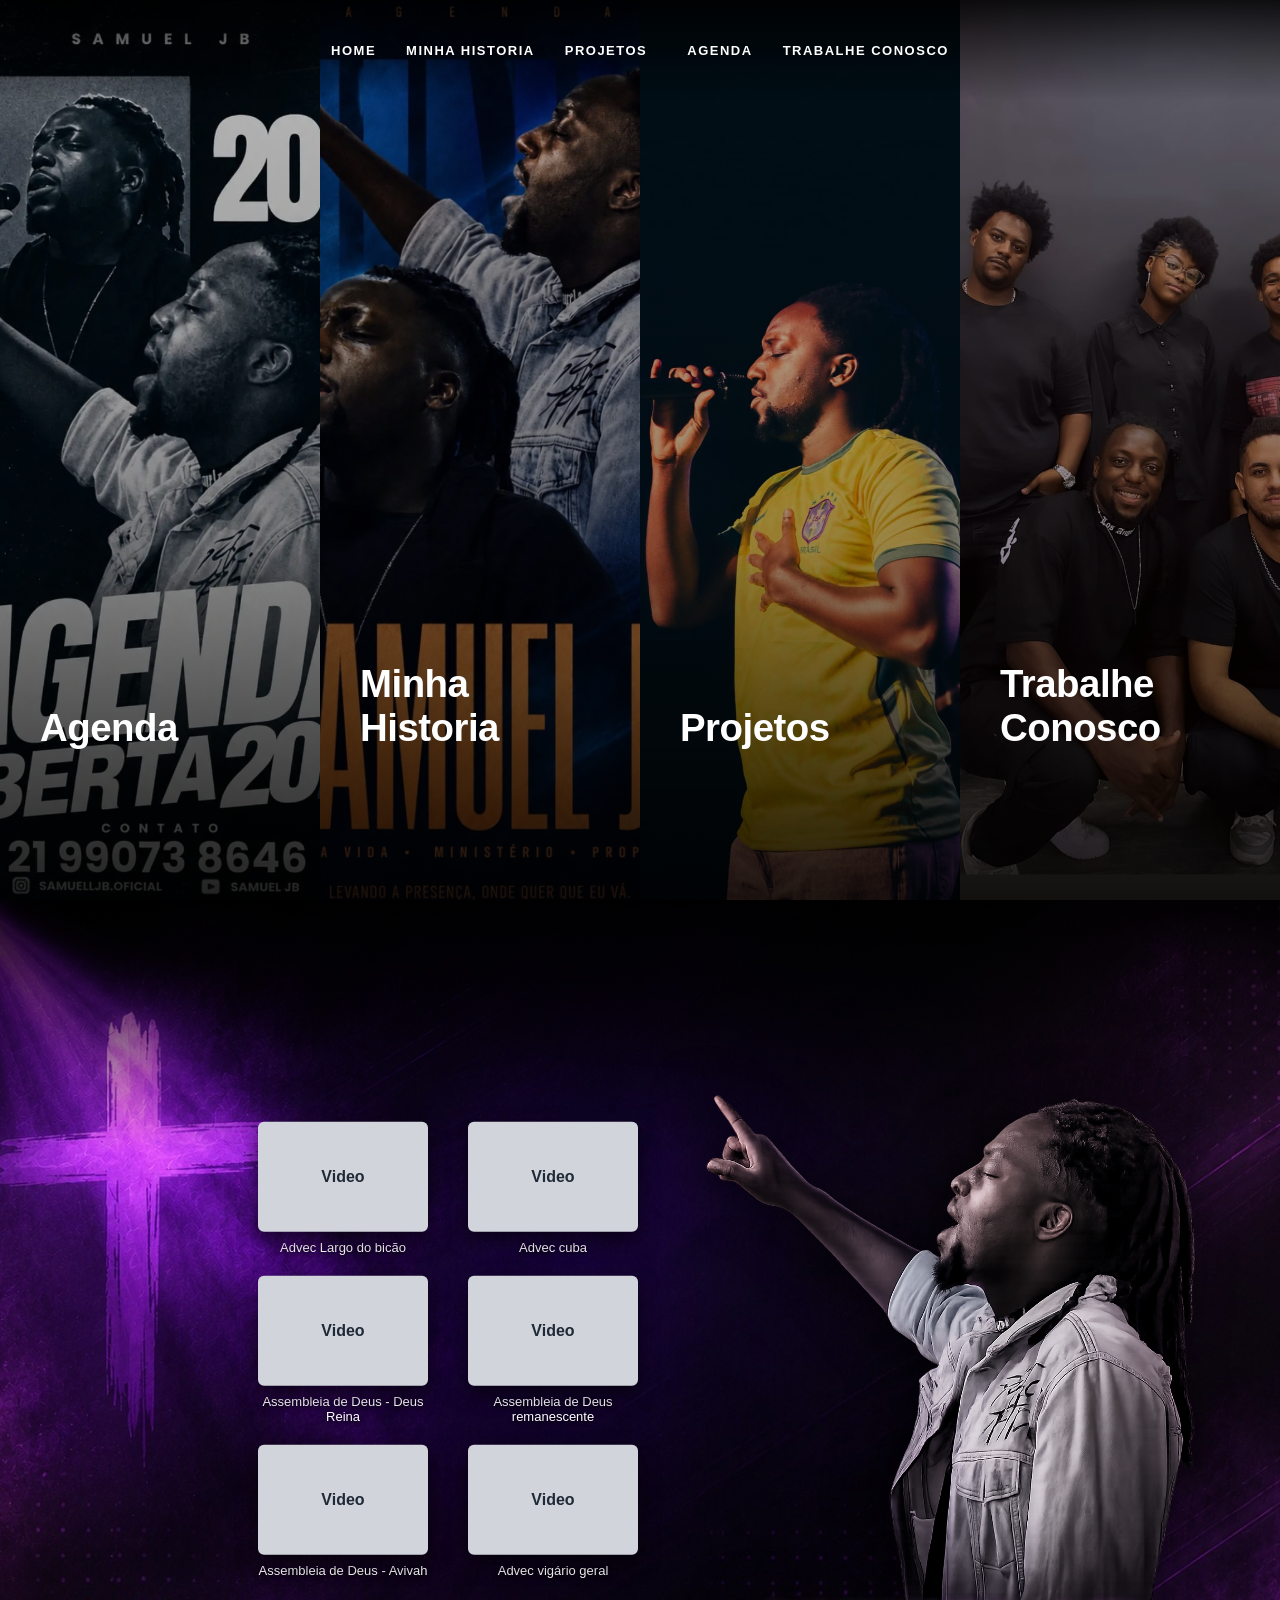
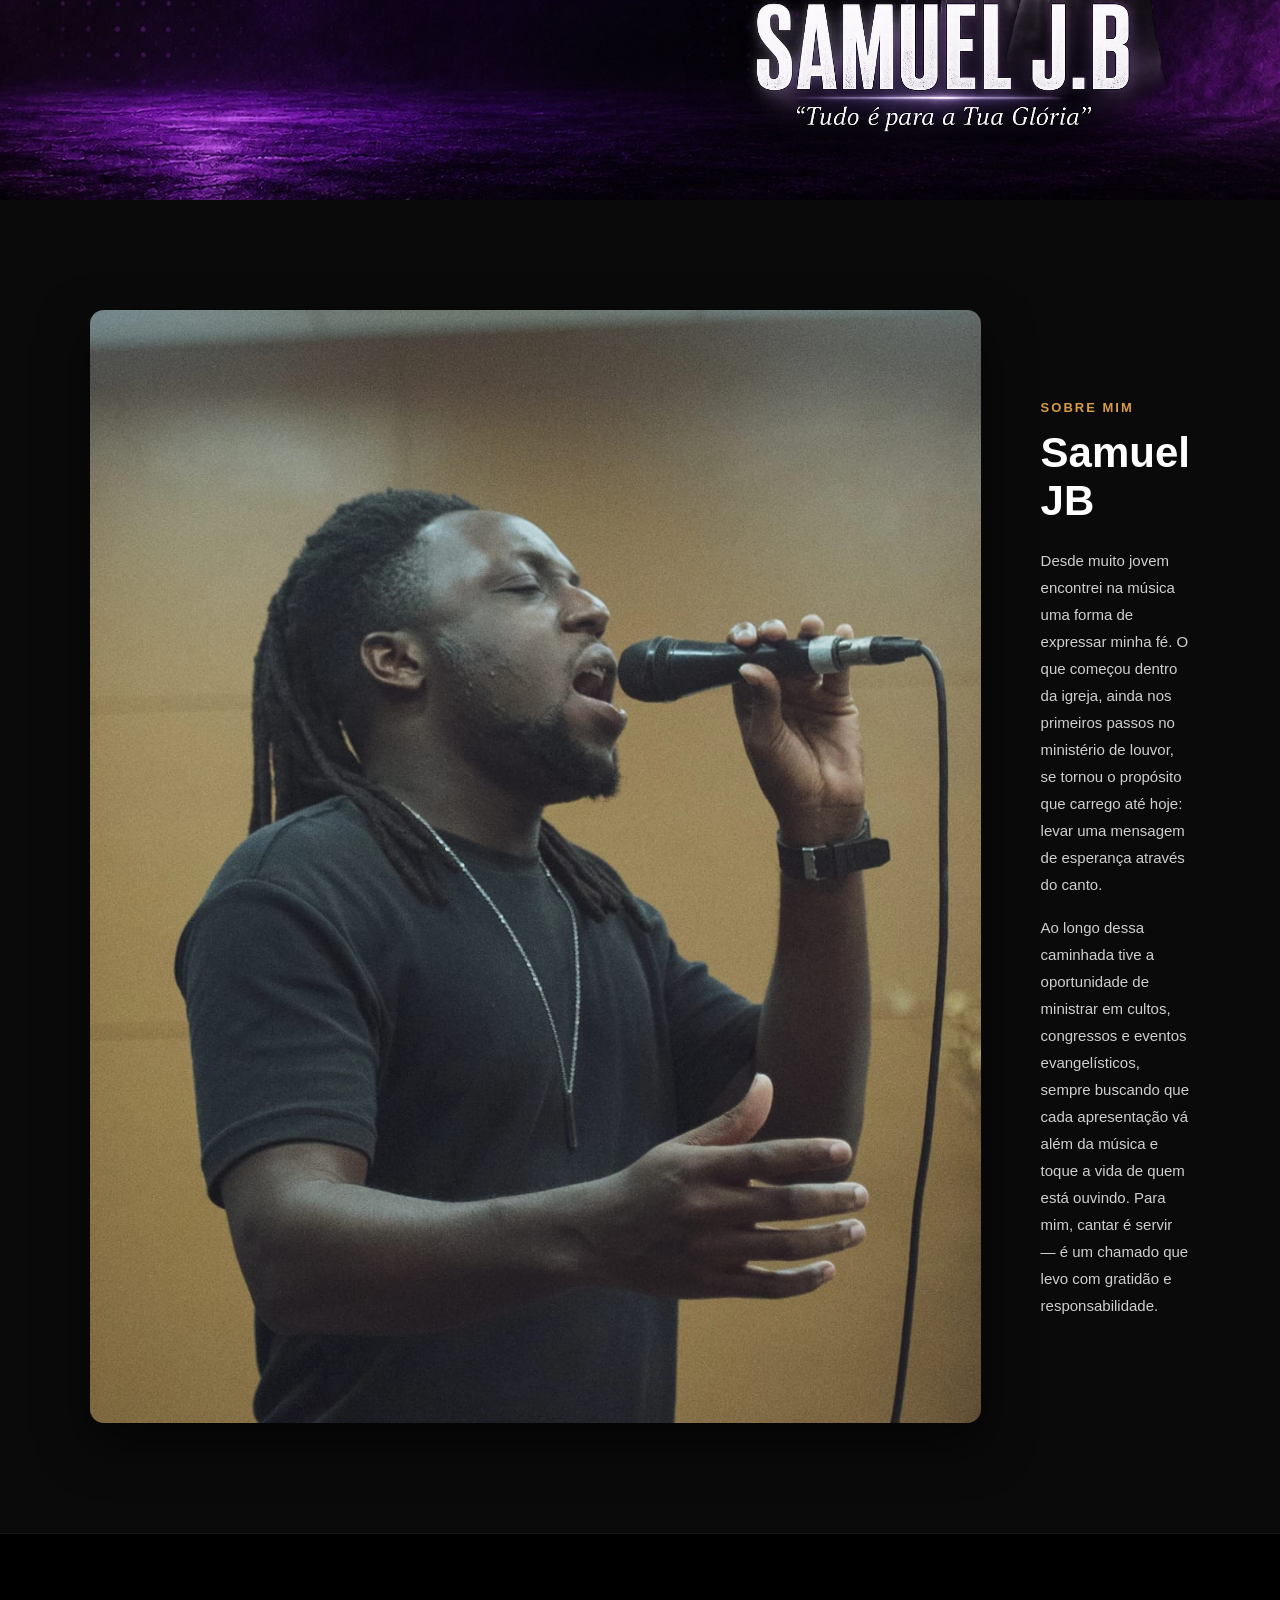
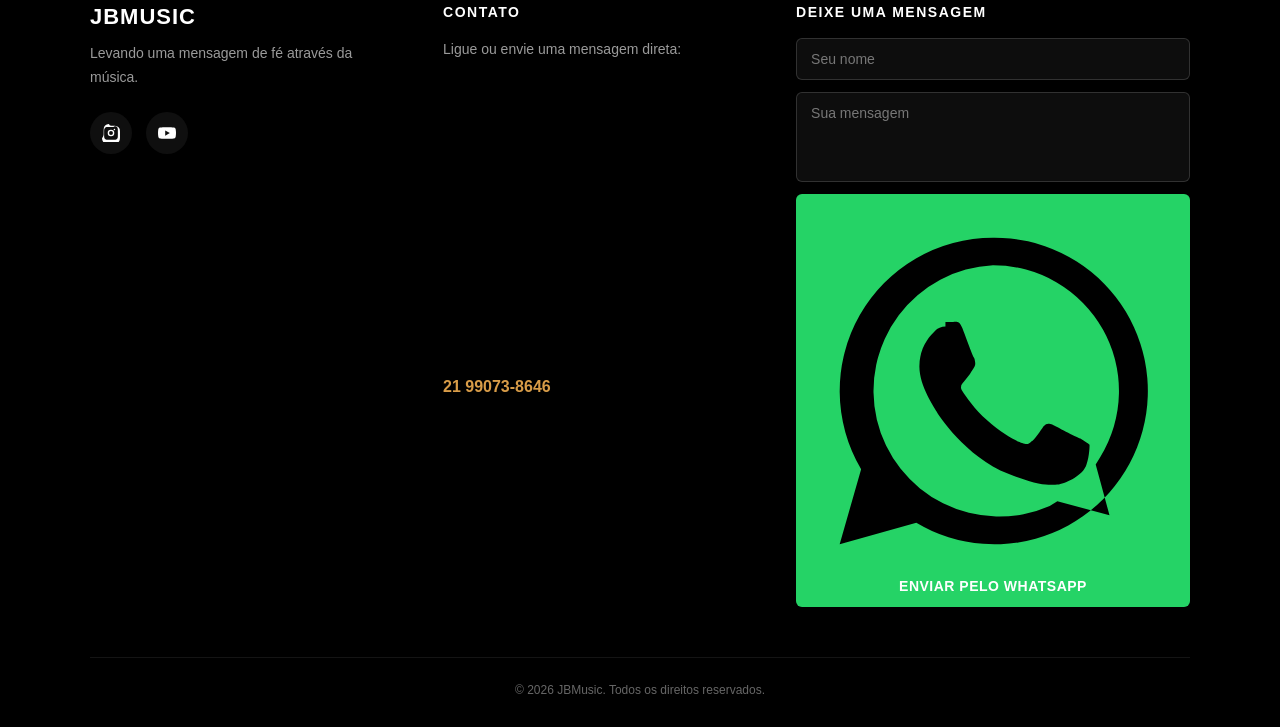
==== commit d714eb3b: "Update index.html" ====
--- a/index.html
+++ b/index.html
@@ -142,14 +142,16 @@
     <!-- SEÇÃO 3: SOBRE O CANTOR -->
     <section class="about-section" id="sobre">
         <div class="about-container">
-            <div class="about-image-wrap">
-                <img src="./images/samuel-4.jpeg" alt="Samuel JB" class="about-image">
+            <div class="about-image-frame">
+                <div class="about-image-wrap">
+                    <img src="./images/samuel-4.jpeg" alt="Samuel JB" class="about-image">
+                </div>
             </div>
             <div class="about-text">
                 <span class="section-label">Sobre mim</span>
                 <h2>Samuel JB</h2>
                 <!-- TEXTO DE EXEMPLO: substitua pelo relato real da sua vida pessoal e ministerial -->
-                <p>Desde muito jovem encontrei na música uma forma de expressar minha fé. O que começou dentro da igreja, ainda nos primeiros passos no ministério de louvor, se tornou o propósito que carrego até hoje: levar uma mensagem de esperança através do canto.</p>
+                <p class="lead">Desde muito jovem encontrei na música uma forma de expressar minha fé. O que começou dentro da igreja, ainda nos primeiros passos no ministério de louvor, se tornou o propósito que carrego até hoje: levar uma mensagem de esperança através do canto.</p>
                 <p>Ao longo dessa caminhada tive a oportunidade de ministrar em cultos, congressos e eventos evangelísticos, sempre buscando que cada apresentação vá além da música e toque a vida de quem está ouvindo. Para mim, cantar é servir — é um chamado que levo com gratidão e responsabilidade.</p>
             </div>
         </div>
@@ -187,7 +189,7 @@
             <div class="footer-col footer-contact">
                 <h4>Contato</h4>
                 <p>Ligue ou envie uma mensagem direta:</p>
-                <p><a href="https://wa.me/5521990738646" target="_blank" rel="noopener noreferrer">21 99073-8646</a></p>
+                <p class="phone-link"><a href="https://wa.me/5521990738646" target="_blank" rel="noopener noreferrer"><svg viewBox="0 0 24 24"><path d="M12 2a10 10 0 0 0-8.6 15.1L2 22l5-1.4A10 10 0 1 0 12 2zm0 1.8a8.2 8.2 0 0 1 7 12.5l-.3.5.9 3.3-3.4-.9-.5.3A8.2 8.2 0 1 1 12 3.8zm-3.1 4a1 1 0 0 0-.7.3c-.3.3-1 1-1 2.3s1 2.7 1.1 2.9c.1.2 1.9 3 4.7 4.1 2.3.9 2.8.7 3.3.7.5-.1 1.6-.6 1.8-1.3.2-.6.2-1.2.2-1.3-.1-.1-.3-.2-.6-.4-.3-.1-1.6-.8-1.8-.9-.3-.1-.4-.1-.6.1-.2.3-.6.9-.8 1-.2.2-.3.2-.6.1-.3-.1-1.2-.5-2.3-1.5-.8-.7-1.4-1.6-1.6-1.9-.2-.3 0-.5.1-.6l.4-.5c.1-.2.2-.3.3-.5.1-.2 0-.4 0-.5-.1-.1-.6-1.5-.8-2-.2-.5-.4-.4-.6-.4h-.5z"/></svg>21 99073-8646</a></p>
             </div>
 
             <div class="footer-col footer-form">
@@ -195,7 +197,7 @@
                 <form id="whatsappForm">
                     <input type="text" id="formName" placeholder="Seu nome" required>
                     <textarea id="formMessage" placeholder="Sua mensagem" rows="4" required></textarea>
-                    <button type="submit">Enviar pelo WhatsApp</button>
+                    <button type="submit"><svg viewBox="0 0 24 24"><path d="M12 2a10 10 0 0 0-8.6 15.1L2 22l5-1.4A10 10 0 1 0 12 2zm0 1.8a8.2 8.2 0 0 1 7 12.5l-.3.5.9 3.3-3.4-.9-.5.3A8.2 8.2 0 1 1 12 3.8zm-3.1 4a1 1 0 0 0-.7.3c-.3.3-1 1-1 2.3s1 2.7 1.1 2.9c.1.2 1.9 3 4.7 4.1 2.3.9 2.8.7 3.3.7.5-.1 1.6-.6 1.8-1.3.2-.6.2-1.2.2-1.3-.1-.1-.3-.2-.6-.4-.3-.1-1.6-.8-1.8-.9-.3-.1-.4-.1-.6.1-.2.3-.6.9-.8 1-.2.2-.3.2-.6.1-.3-.1-1.2-.5-2.3-1.5-.8-.7-1.4-1.6-1.6-1.9-.2-.3 0-.5.1-.6l.4-.5c.1-.2.2-.3.3-.5.1-.2 0-.4 0-.5-.1-.1-.6-1.5-.8-2-.2-.5-.4-.4-.6-.4h-.5z"/></svg>Enviar pelo WhatsApp</button>
                 </form>
             </div>
         </div>
--- a/index.css
+++ b/index.css
@@ -1,4 +1,4 @@
-        /* =========================================================================
+/* =========================================================================
            1. RESET DE ESTILOS & CONFIGURAÇÃO CORE
            ========================================================================= */
         * {
@@ -364,7 +364,207 @@
         }
 
         /* =========================================================================
-           5. MODAL POPUP PARA VÍDEO LOCAL
+           5. SEÇÃO 3: SOBRE O CANTOR
+           ========================================================================= */
+        .about-section {
+            width: 100vw;
+            background-color: #0a0a0a;
+            padding: 110px 40px;
+            display: flex;
+            justify-content: center;
+        }
+
+        .about-container {
+            width: 100%;
+            max-width: 1100px;
+            display: flex;
+            align-items: center;
+            gap: 60px;
+        }
+
+        .about-image-wrap {
+            flex: 0 0 360px;
+            aspect-ratio: 4 / 5;
+            border-radius: 14px;
+            overflow: hidden;
+            box-shadow: 0 20px 50px rgba(0, 0, 0, 0.6);
+        }
+
+        .about-image {
+            width: 100%;
+            height: 100%;
+            object-fit: cover;
+            display: block;
+        }
+
+        .about-text {
+            flex: 1;
+            color: #ffffff;
+        }
+
+        .section-label {
+            display: inline-block;
+            color: #D89C48;
+            font-size: 13px;
+            font-weight: 700;
+            text-transform: uppercase;
+            letter-spacing: 2px;
+            margin-bottom: 14px;
+        }
+
+        .about-text h2 {
+            font-size: clamp(28px, 4vw, 42px);
+            font-weight: 700;
+            margin-bottom: 22px;
+        }
+
+        .about-text p {
+            font-size: 15px;
+            line-height: 1.8;
+            color: #cfcfcf;
+            margin-bottom: 16px;
+        }
+
+        /* =========================================================================
+           6. FOOTER: REDES SOCIAIS, CONTATO E FORMULÁRIO
+           ========================================================================= */
+        .site-footer {
+            width: 100vw;
+            background-color: #000000;
+            border-top: 1px solid rgba(255, 255, 255, 0.08);
+            padding: 70px 40px 30px;
+        }
+
+        .footer-container {
+            max-width: 1100px;
+            margin: 0 auto;
+            display: grid;
+            grid-template-columns: 1fr 1fr 1.3fr;
+            gap: 50px;
+        }
+
+        .footer-col h3 {
+            color: #ffffff;
+            font-size: 22px;
+            letter-spacing: 1px;
+            margin-bottom: 12px;
+        }
+
+        .footer-col h4 {
+            color: #ffffff;
+            font-size: 14px;
+            text-transform: uppercase;
+            letter-spacing: 1.5px;
+            margin-bottom: 18px;
+        }
+
+        .footer-col p {
+            color: #9a9a9a;
+            font-size: 14px;
+            line-height: 1.7;
+        }
+
+        .social-links {
+            display: flex;
+            gap: 14px;
+            margin-top: 22px;
+        }
+
+        .social-link {
+            width: 42px;
+            height: 42px;
+            border-radius: 50%;
+            background: rgba(255, 255, 255, 0.06);
+            display: flex;
+            justify-content: center;
+            align-items: center;
+            transition: background 0.3s ease, transform 0.3s ease;
+        }
+
+        .social-link svg {
+            width: 18px;
+            height: 18px;
+            fill: #ffffff;
+        }
+
+        .social-link:hover {
+            background: #D89C48;
+            transform: translateY(-3px);
+        }
+
+        .footer-contact a {
+            color: #D89C48;
+            text-decoration: none;
+            font-size: 16px;
+            font-weight: 700;
+        }
+
+        .footer-contact a:hover {
+            text-decoration: underline;
+        }
+
+        .footer-form form {
+            display: flex;
+            flex-direction: column;
+            gap: 12px;
+        }
+
+        .footer-form input,
+        .footer-form textarea {
+            background: rgba(255, 255, 255, 0.05);
+            border: 1px solid rgba(255, 255, 255, 0.15);
+            border-radius: 6px;
+            padding: 12px 14px;
+            color: #ffffff;
+            font-family: inherit;
+            font-size: 14px;
+            resize: none;
+        }
+
+        .footer-form input::placeholder,
+        .footer-form textarea::placeholder {
+            color: #777777;
+        }
+
+        .footer-form input:focus,
+        .footer-form textarea:focus {
+            outline: none;
+            border-color: #D89C48;
+        }
+
+        .footer-form button {
+            background: #25D366;
+            color: #ffffff;
+            border: none;
+            border-radius: 6px;
+            padding: 13px;
+            font-size: 14px;
+            font-weight: 700;
+            text-transform: uppercase;
+            letter-spacing: 0.5px;
+            cursor: pointer;
+            transition: background 0.3s ease;
+        }
+
+        .footer-form button:hover {
+            background: #1ebe5b;
+        }
+
+        .footer-bottom {
+            max-width: 1100px;
+            margin: 50px auto 0;
+            padding-top: 25px;
+            border-top: 1px solid rgba(255, 255, 255, 0.08);
+            text-align: center;
+        }
+
+        .footer-bottom p {
+            color: #666666;
+            font-size: 12px;
+        }
+
+        /* =========================================================================
+           7. MODAL POPUP PARA VÍDEO LOCAL
            ========================================================================= */
         .modal-overlay {
             position: fixed;
@@ -482,6 +682,23 @@
                 right: 0;
                 height: 350px;
             }
+
+            .about-container {
+                gap: 40px;
+            }
+
+            .about-image-wrap {
+                flex: 0 0 280px;
+            }
+
+            .footer-container {
+                grid-template-columns: 1fr 1fr;
+                gap: 40px;
+            }
+
+            .footer-form {
+                grid-column: 1 / -1;
+            }
         }
 
         @media screen and (max-width: 768px) {
@@ -541,4 +758,37 @@
                 margin-top: 8px;
                 font-size: 12px;
             }
-        }
+
+            .about-section {
+                padding: 70px 24px;
+            }
+
+            .about-container {
+                flex-direction: column;
+                text-align: center;
+            }
+
+            .about-image-wrap {
+                flex: none;
+                width: 100%;
+                max-width: 320px;
+            }
+
+            .site-footer {
+                padding: 50px 24px 24px;
+            }
+
+            .footer-container {
+                grid-template-columns: 1fr;
+                gap: 40px;
+                text-align: center;
+            }
+
+            .social-links {
+                justify-content: center;
+            }
+
+            .footer-form {
+                grid-column: auto;
+            }
+        }
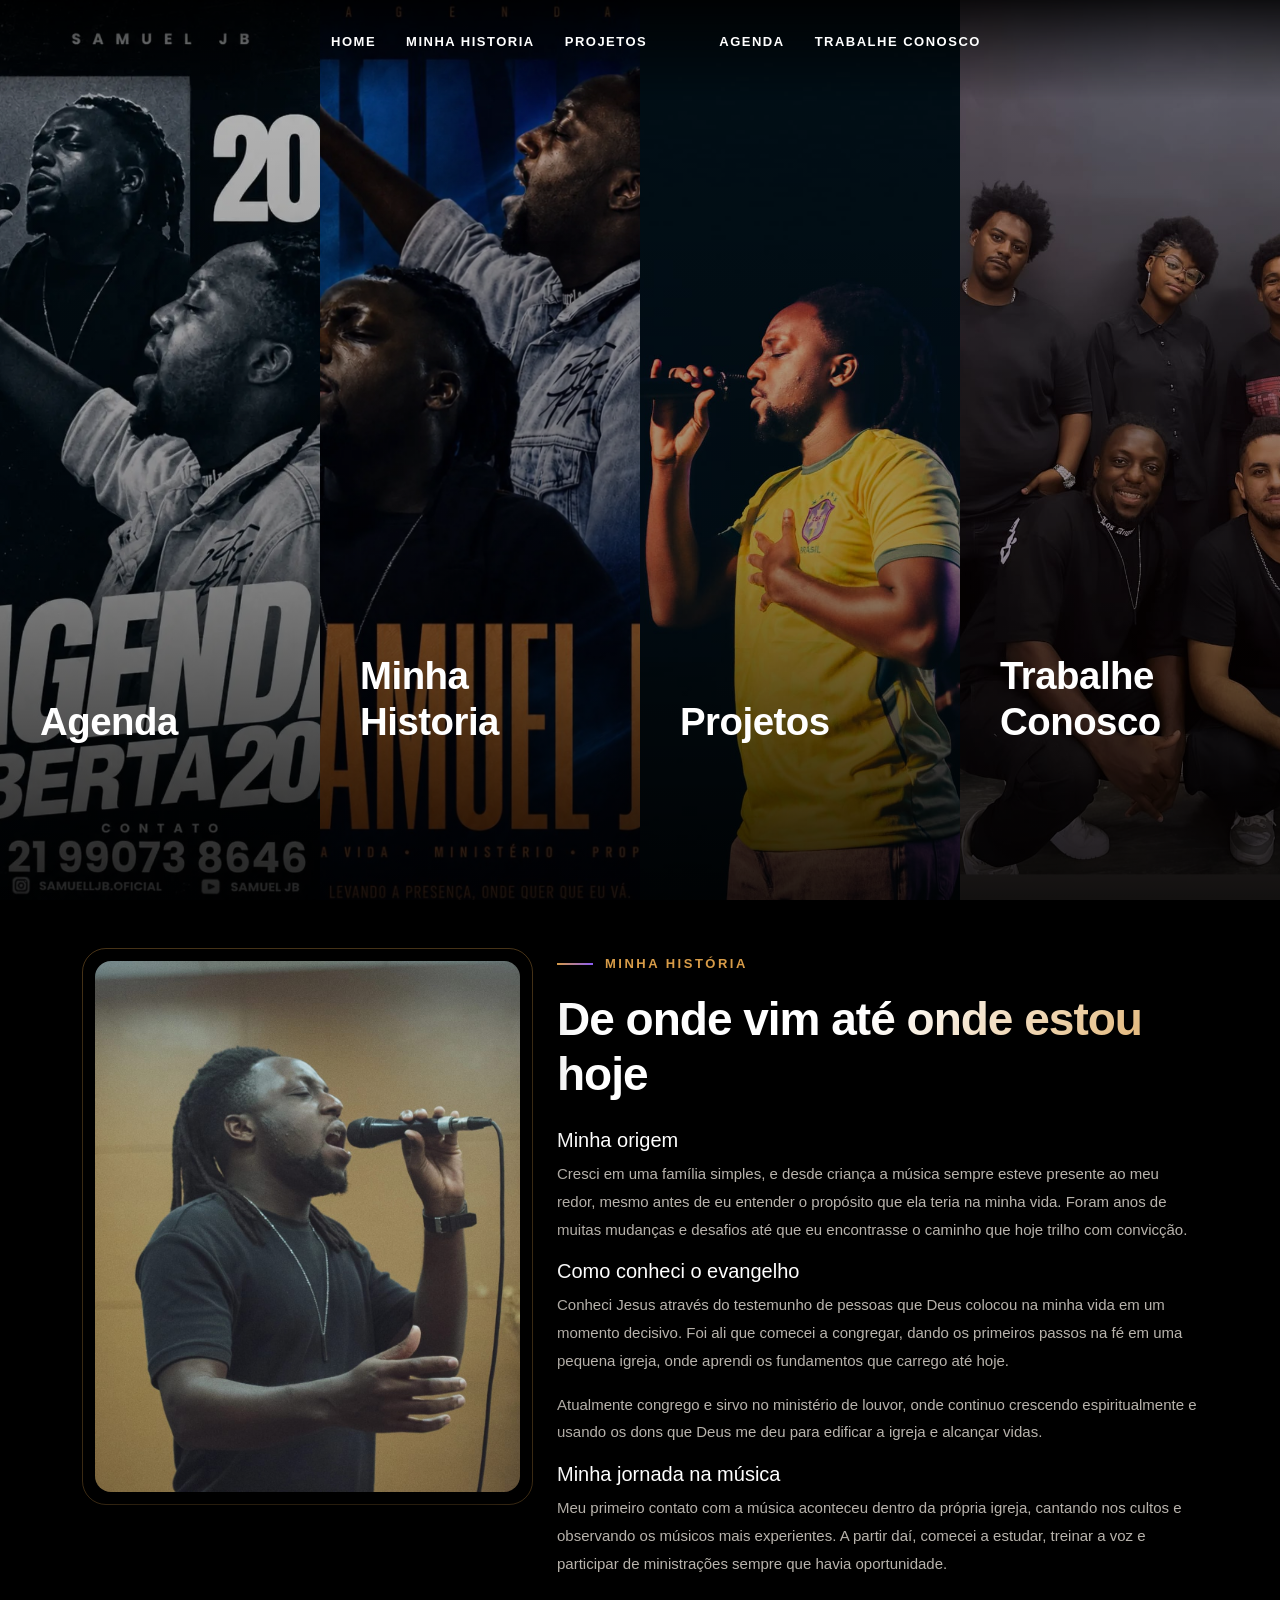
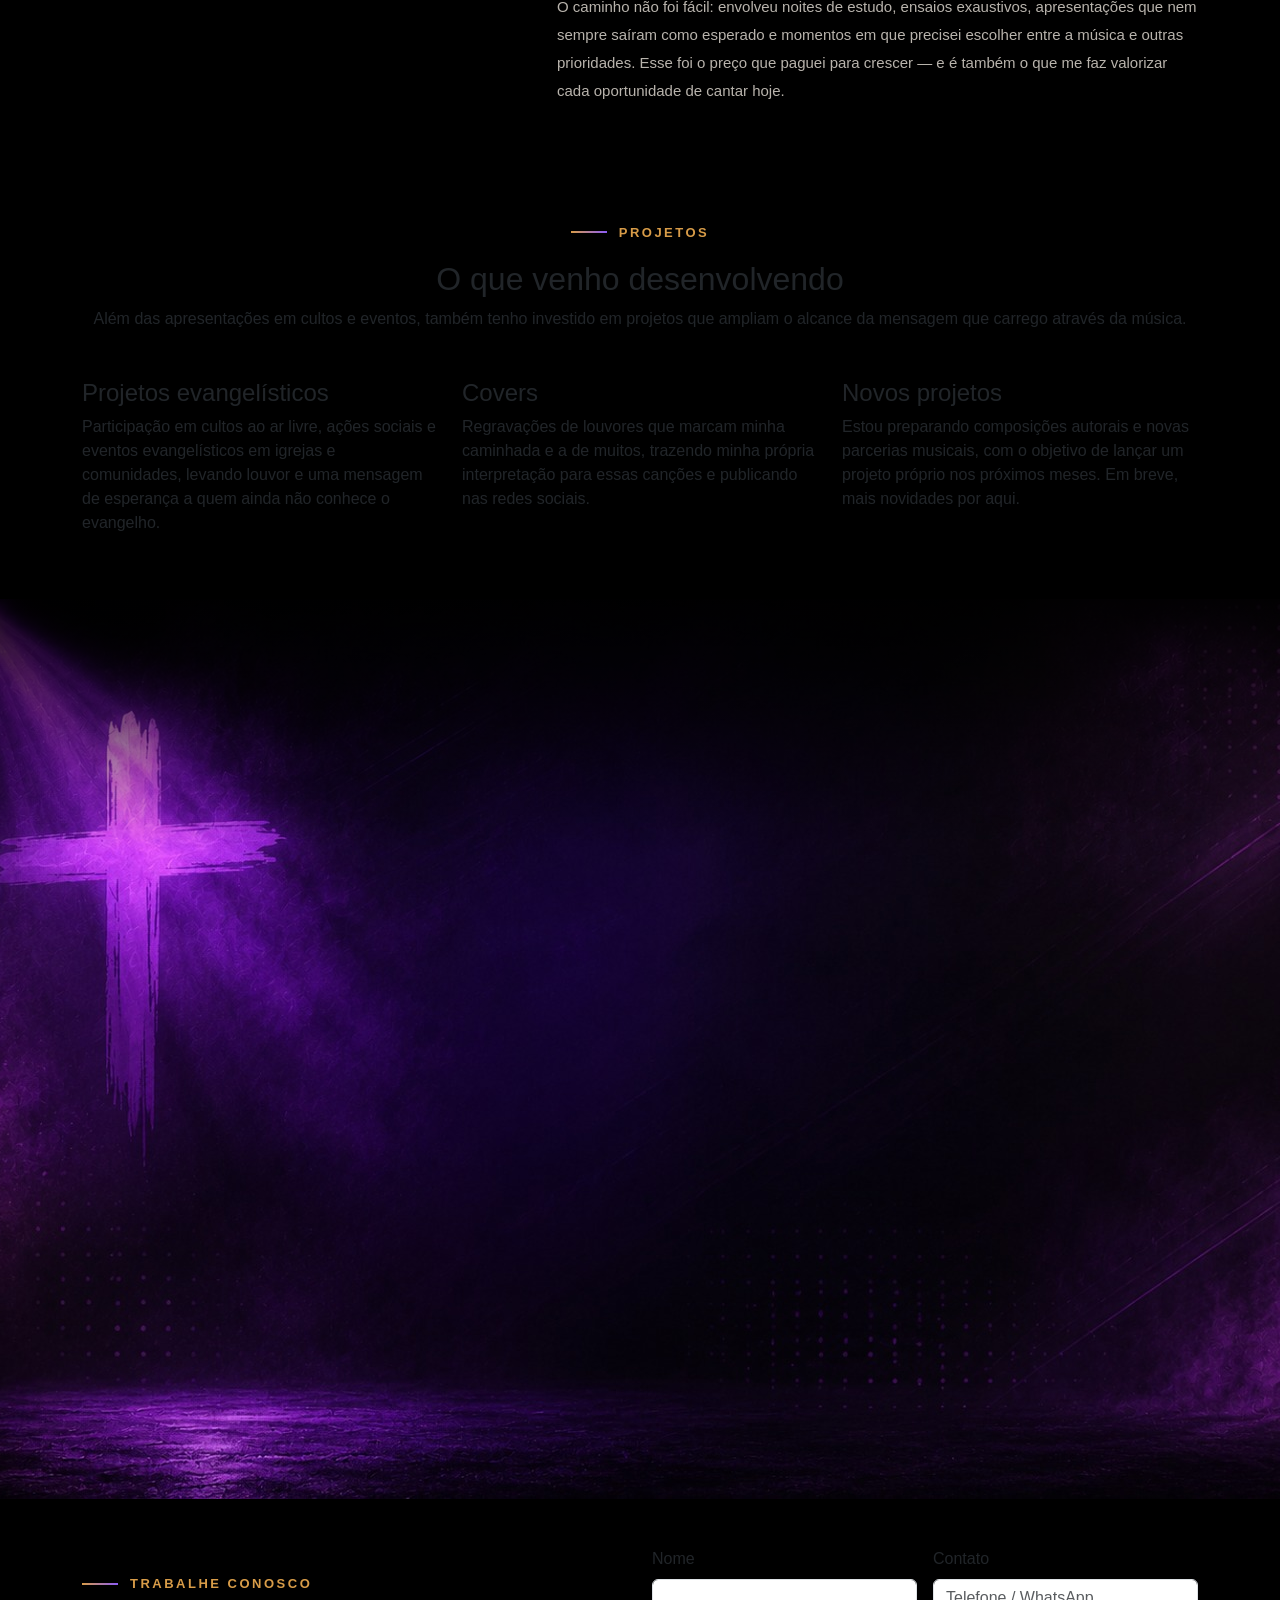
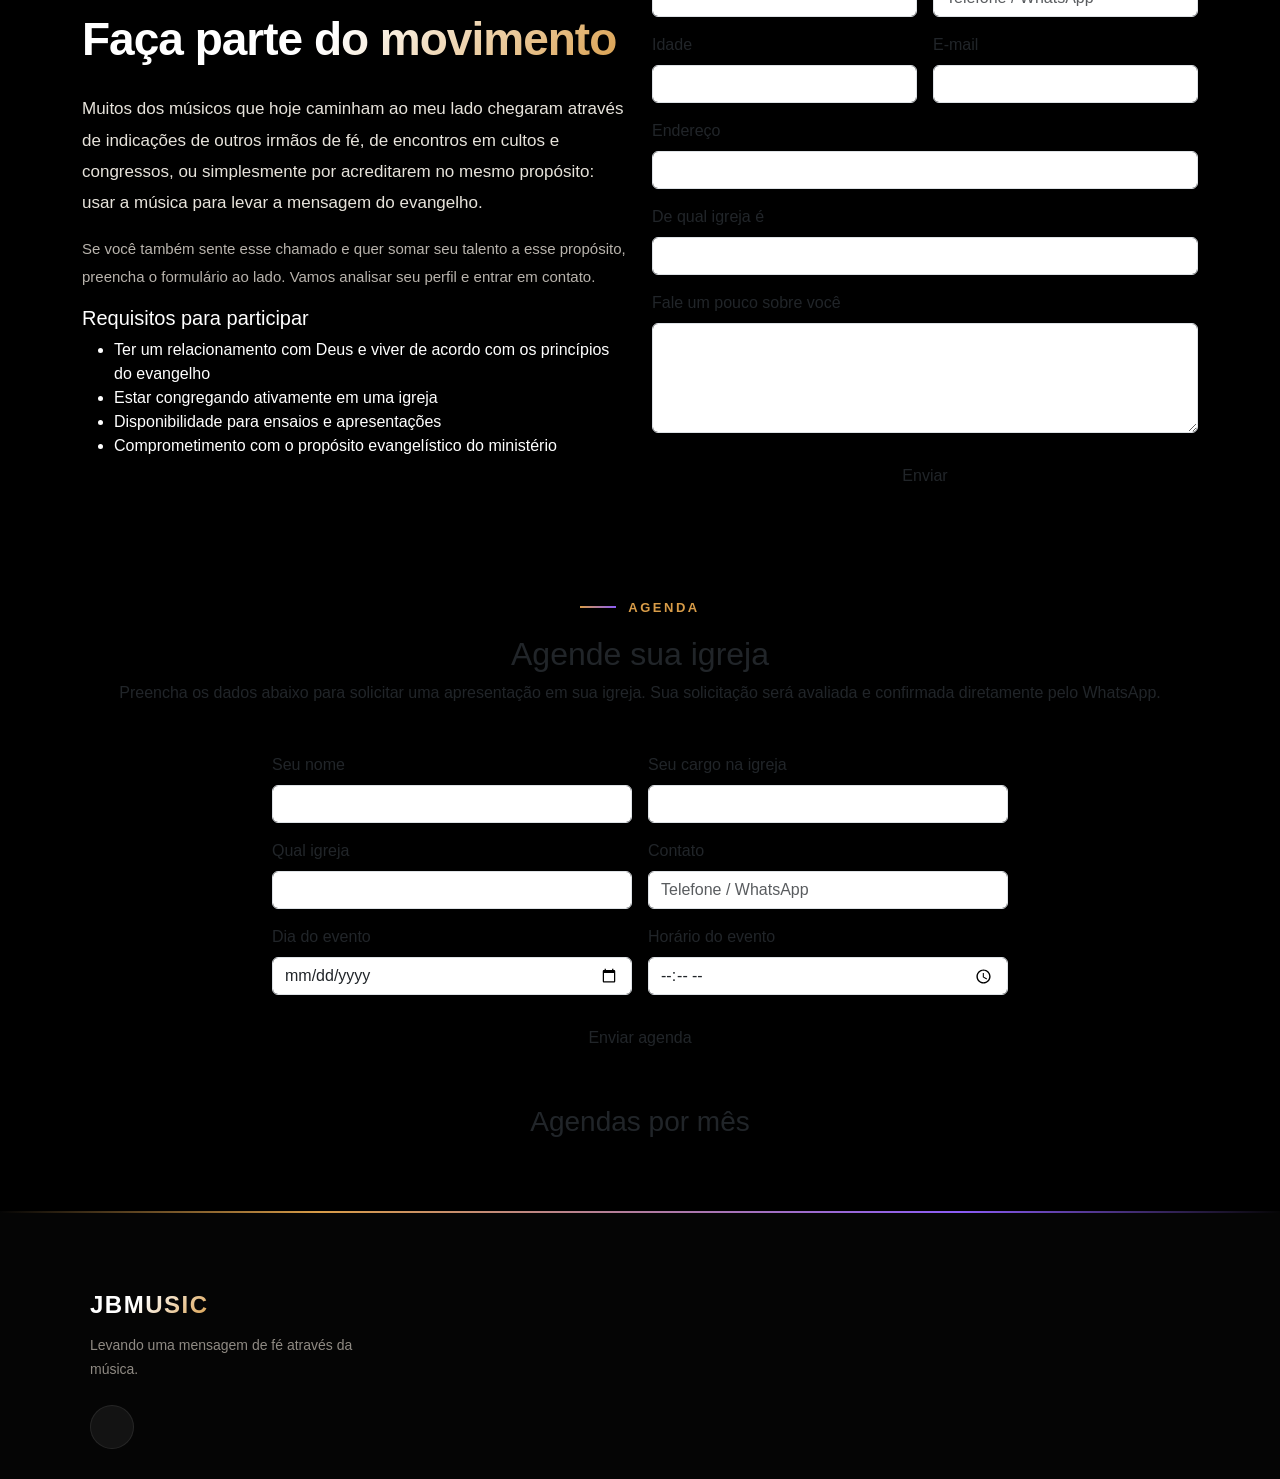
==== commit e93b26ac: "Atualizar o index.html" ====
--- a/index.html
+++ b/index.html
@@ -3,6 +3,7 @@
 <head>
     <meta charset="UTF-8">
     <meta name="viewport" content="width=device-width, initial-scale=1.0">
+    <link href="https://cdn.jsdelivr.net/npm/bootstrap@5.3.3/dist/css/bootstrap.min.css" rel="stylesheet">
     <link rel="stylesheet" href="index.css">
     <title>JBMUSIC</title>
 </head>
@@ -12,12 +13,12 @@
     <header class="header-navbar">
         <ul class="nav-menu">
             <li><a class="nav-link" href="#">Home</a></li>
-            <li><a class="nav-link" href="#">Minha historia</a></li>
-            <li><a class="nav-link" href="#">Projetos</a></li>
+            <li><a class="nav-link" href="#historia">Minha historia</a></li>
+            <li><a class="nav-link" href="#projetos">Projetos</a></li>
         </ul>
         <ul class="nav-menu">
-            <li><a class="nav-link" href="#">Agenda</a></li>
-            <li><a class="nav-link" href="#videos">Trabalhe conosco</a></li>
+            <li><a class="nav-link" href="#agenda">Agenda</a></li>
+            <li><a class="nav-link" href="#trabalhe-conosco">Trabalhe conosco</a></li>
         </ul>
     </header>
 
@@ -31,7 +32,7 @@
             <div class="accordion-panel">
                 <div class="panel-background" style="background-image: url('./images/samuel-2.webp');"></div>
                 <div class="panel-overlay"></div>
-                <a href="" class="panel-clickable-link"></a>
+                <a href="#agenda" class="panel-clickable-link"></a>
                 <div class="panel-content">
                     <h2>Agenda</h2>
                     <div class="panel-hidden-elements">
@@ -43,7 +44,7 @@
             <div class="accordion-panel">
                 <div class="panel-background" style="background-image: url('./images/samuel-1.webp');"></div>
                 <div class="panel-overlay"></div>
-                <a href="" class="panel-clickable-link"></a>
+                <a href="#historia" class="panel-clickable-link"></a>
                 <div class="panel-content">
                     <h2>Minha historia</h2>
                     <div class="panel-hidden-elements">
@@ -55,7 +56,7 @@
             <div class="accordion-panel">
                 <div class="panel-background" style="background-image: url('./images/copa.jpeg');"></div>
                 <div class="panel-overlay"></div>
-                <a href="" class="panel-clickable-link"></a>
+                <a href="#projetos" class="panel-clickable-link"></a>
                 <div class="panel-content">
                     <h2>Projetos</h2>
                     <div class="panel-hidden-elements">
@@ -67,11 +68,74 @@
             <div class="accordion-panel">
                 <div class="panel-background" style="background-image: url('./images/trabalheconosco.jpeg');"></div>
                 <div class="panel-overlay"></div>
-                <a href="" class="panel-clickable-link"></a>
+                <a href="#trabalhe-conosco" class="panel-clickable-link"></a>
                 <div class="panel-content">
                     <h2>Trabalhe conosco</h2>
                     <div class="panel-hidden-elements">
                         <span class="btn-participate">Faça parte &rarr;</span>
+                    </div>
+                </div>
+            </div>
+        </div>
+    </section>
+
+    <!-- SEÇÃO: MINHA HISTÓRIA -->
+    <section class="historia-section py-5" id="historia">
+        <div class="container">
+            <div class="row align-items-start gy-5">
+                <div class="col-lg-5">
+                    <div class="about-image-frame historia-image-sticky">
+                        <div class="about-image-wrap">
+                            <img src="./images/samuel-4.jpeg" alt="Samuel JB" class="about-image">
+                        </div>
+                    </div>
+                </div>
+                <div class="col-lg-7 about-text">
+                    <span class="section-label">Minha história</span>
+                    <h2>De onde vim até onde estou hoje</h2>
+
+                    <!-- TEXTO DE EXEMPLO: substitua por sua história real, do início ao fim -->
+                    <h5 class="historia-subtitle">Minha origem</h5>
+                    <p>Cresci em uma família simples, e desde criança a música sempre esteve presente ao meu redor, mesmo antes de eu entender o propósito que ela teria na minha vida. Foram anos de muitas mudanças e desafios até que eu encontrasse o caminho que hoje trilho com convicção.</p>
+
+                    <h5 class="historia-subtitle">Como conheci o evangelho</h5>
+                    <p>Conheci Jesus através do testemunho de pessoas que Deus colocou na minha vida em um momento decisivo. Foi ali que comecei a congregar, dando os primeiros passos na fé em uma pequena igreja, onde aprendi os fundamentos que carrego até hoje.</p>
+                    <p>Atualmente congrego e sirvo no ministério de louvor, onde continuo crescendo espiritualmente e usando os dons que Deus me deu para edificar a igreja e alcançar vidas.</p>
+
+                    <h5 class="historia-subtitle">Minha jornada na música</h5>
+                    <p>Meu primeiro contato com a música aconteceu dentro da própria igreja, cantando nos cultos e observando os músicos mais experientes. A partir daí, comecei a estudar, treinar a voz e participar de ministrações sempre que havia oportunidade.</p>
+                    <p>O caminho não foi fácil: envolveu noites de estudo, ensaios exaustivos, apresentações que nem sempre saíram como esperado e momentos em que precisei escolher entre a música e outras prioridades. Esse foi o preço que paguei para crescer — e é também o que me faz valorizar cada oportunidade de cantar hoje.</p>
+                </div>
+            </div>
+        </div>
+    </section>
+
+    <!-- SEÇÃO: PROJETOS -->
+    <section class="projetos-section py-5" id="projetos">
+        <div class="container">
+            <div class="text-center mb-5">
+                <span class="section-label justify-content-center">Projetos</span>
+                <h2>O que venho desenvolvendo</h2>
+                <!-- TEXTO DE EXEMPLO: personalize com os projetos reais -->
+                <p class="section-intro mx-auto">Além das apresentações em cultos e eventos, também tenho investido em projetos que ampliam o alcance da mensagem que carrego através da música.</p>
+            </div>
+            <div class="row g-4">
+                <div class="col-md-4">
+                    <div class="projeto-card h-100">
+                        <h4>Projetos evangelísticos</h4>
+                        <p>Participação em cultos ao ar livre, ações sociais e eventos evangelísticos em igrejas e comunidades, levando louvor e uma mensagem de esperança a quem ainda não conhece o evangelho.</p>
+                    </div>
+                </div>
+                <div class="col-md-4">
+                    <div class="projeto-card h-100">
+                        <h4>Covers</h4>
+                        <p>Regravações de louvores que marcam minha caminhada e a de muitos, trazendo minha própria interpretação para essas canções e publicando nas redes sociais.</p>
+                    </div>
+                </div>
+                <div class="col-md-4">
+                    <div class="projeto-card h-100">
+                        <h4>Novos projetos</h4>
+                        <p>Estou preparando composições autorais e novas parcerias musicais, com o objetivo de lançar um projeto próprio nos próximos meses. Em breve, mais novidades por aqui.</p>
                     </div>
                 </div>
             </div>
@@ -139,23 +203,126 @@
         </div>
     </section>
 
-    <!-- SEÇÃO 3: SOBRE O CANTOR -->
-    <section class="about-section" id="sobre">
-        <div class="about-container">
-            <div class="about-image-frame">
-                <div class="about-image-wrap">
-                    <img src="./images/samuel-4.jpeg" alt="Samuel JB" class="about-image">
-                </div>
-            </div>
-            <div class="about-text">
-                <span class="section-label">Sobre mim</span>
-                <h2>Samuel JB</h2>
-                <!-- TEXTO DE EXEMPLO: substitua pelo relato real da sua vida pessoal e ministerial -->
-                <p class="lead">Desde muito jovem encontrei na música uma forma de expressar minha fé. O que começou dentro da igreja, ainda nos primeiros passos no ministério de louvor, se tornou o propósito que carrego até hoje: levar uma mensagem de esperança através do canto.</p>
-                <p>Ao longo dessa caminhada tive a oportunidade de ministrar em cultos, congressos e eventos evangelísticos, sempre buscando que cada apresentação vá além da música e toque a vida de quem está ouvindo. Para mim, cantar é servir — é um chamado que levo com gratidão e responsabilidade.</p>
-            </div>
-        </div>
-    </section>
+    <!-- SEÇÃO: TRABALHE CONOSCO -->
+    <section class="trabalhe-section py-5" id="trabalhe-conosco">
+        <div class="container">
+            <div class="row align-items-center gy-5">
+                <div class="col-lg-6 about-text">
+                    <span class="section-label">Trabalhe conosco</span>
+                    <h2>Faça parte do movimento</h2>
+                    <!-- TEXTO DE EXEMPLO: personalize com o relato real -->
+                    <p class="lead">Muitos dos músicos que hoje caminham ao meu lado chegaram através de indicações de outros irmãos de fé, de encontros em cultos e congressos, ou simplesmente por acreditarem no mesmo propósito: usar a música para levar a mensagem do evangelho.</p>
+                    <p>Se você também sente esse chamado e quer somar seu talento a esse propósito, preencha o formulário ao lado. Vamos analisar seu perfil e entrar em contato.</p>
+                    <h5 class="historia-subtitle">Requisitos para participar</h5>
+                    <ul class="requisitos-list">
+                        <li>Ter um relacionamento com Deus e viver de acordo com os princípios do evangelho</li>
+                        <li>Estar congregando ativamente em uma igreja</li>
+                        <li>Disponibilidade para ensaios e apresentações</li>
+                        <li>Comprometimento com o propósito evangelístico do ministério</li>
+                    </ul>
+                </div>
+                <div class="col-lg-6">
+                    <form id="trabalheForm" class="site-form">
+                        <div class="row g-3">
+                            <div class="col-md-6">
+                                <label class="form-label" for="tcNome">Nome</label>
+                                <input type="text" class="form-control" id="tcNome" required>
+                            </div>
+                            <div class="col-md-6">
+                                <label class="form-label" for="tcContato">Contato</label>
+                                <input type="text" class="form-control" id="tcContato" placeholder="Telefone / WhatsApp" required>
+                            </div>
+                            <div class="col-md-6">
+                                <label class="form-label" for="tcIdade">Idade</label>
+                                <input type="number" min="1" class="form-control" id="tcIdade" required>
+                            </div>
+                            <div class="col-md-6">
+                                <label class="form-label" for="tcEmail">E-mail</label>
+                                <input type="email" class="form-control" id="tcEmail" required>
+                            </div>
+                            <div class="col-12">
+                                <label class="form-label" for="tcEndereco">Endereço</label>
+                                <input type="text" class="form-control" id="tcEndereco" required>
+                            </div>
+                            <div class="col-12">
+                                <label class="form-label" for="tcIgreja">De qual igreja é</label>
+                                <input type="text" class="form-control" id="tcIgreja" required>
+                            </div>
+                            <div class="col-12">
+                                <label class="form-label" for="tcMensagem">Fale um pouco sobre você</label>
+                                <textarea class="form-control" id="tcMensagem" rows="4" required></textarea>
+                            </div>
+                        </div>
+                        <button type="submit" class="btn btn-gold mt-4 w-100">Enviar</button>
+                    </form>
+                </div>
+            </div>
+        </div>
+    </section>
+
+    <!-- SEÇÃO: AGENDA -->
+    <section class="agenda-section py-5" id="agenda">
+        <div class="container">
+            <div class="text-center mb-5">
+                <span class="section-label justify-content-center">Agenda</span>
+                <h2>Agende sua igreja</h2>
+                <p class="section-intro mx-auto">Preencha os dados abaixo para solicitar uma apresentação em sua igreja. Sua solicitação será avaliada e confirmada diretamente pelo WhatsApp.</p>
+            </div>
+
+            <div class="row justify-content-center mb-5">
+                <div class="col-lg-8">
+                    <form id="agendaForm" class="site-form">
+                        <div class="row g-3">
+                            <div class="col-md-6">
+                                <label class="form-label" for="agendaNome">Seu nome</label>
+                                <input type="text" class="form-control" id="agendaNome" required>
+                            </div>
+                            <div class="col-md-6">
+                                <label class="form-label" for="agendaCargo">Seu cargo na igreja</label>
+                                <input type="text" class="form-control" id="agendaCargo" required>
+                            </div>
+                            <div class="col-md-6">
+                                <label class="form-label" for="agendaIgreja">Qual igreja</label>
+                                <input type="text" class="form-control" id="agendaIgreja" required>
+                            </div>
+                            <div class="col-md-6">
+                                <label class="form-label" for="agendaContato">Contato</label>
+                                <input type="text" class="form-control" id="agendaContato" placeholder="Telefone / WhatsApp" required>
+                            </div>
+                            <div class="col-md-6">
+                                <label class="form-label" for="agendaData">Dia do evento</label>
+                                <input type="date" class="form-control" id="agendaData" required>
+                            </div>
+                            <div class="col-md-6">
+                                <label class="form-label" for="agendaHorario">Horário do evento</label>
+                                <input type="time" class="form-control" id="agendaHorario" required>
+                            </div>
+                        </div>
+                        <button type="submit" class="btn btn-agenda mt-4 w-100">Enviar agenda</button>
+                    </form>
+                </div>
+            </div>
+
+            <div class="agenda-table-wrap">
+                <h3 class="text-center mb-4">Agendas por mês</h3>
+                <div class="accordion" id="agendaAccordion"></div>
+            </div>
+        </div>
+    </section>
+
+    <!-- MODAL DE CONFIRMAÇÃO DA AGENDA -->
+    <div class="modal fade" id="agendaConfirmModal" tabindex="-1" aria-hidden="true">
+        <div class="modal-dialog modal-dialog-centered">
+            <div class="modal-content agenda-confirm-content text-center p-4">
+                <div class="modal-body">
+                    <div class="confirm-icon">&#10003;</div>
+                    <h4>Agenda enviada!</h4>
+                    <p class="mb-0">Sua agenda foi enviada e será avaliada e confirmada pelo WhatsApp.</p>
+                </div>
+                <button type="button" class="btn btn-agenda mt-3" data-bs-dismiss="modal">Fechar</button>
+            </div>
+        </div>
+    </div>
 
     <!-- MODAL POPUP COM PLAYER DE VÍDEO LOCAL -->
     <div class="modal-overlay" id="videoModal">
@@ -178,36 +345,4 @@
                 <p>Levando uma mensagem de fé através da música.</p>
                 <div class="social-links">
                     <a href="https://www.instagram.com/samuelljb.oficial/" target="_blank" rel="noopener noreferrer" class="social-link" aria-label="Instagram">
-                        <svg viewBox="0 0 24 24"><path d="M12 2.2c3.2 0 3.6 0 4.9.07 1.2.06 2.2.27 3 .58a5.9 5.9 0 0 1 2.1 1.37 5.9 5.9 0 0 1 1.37 2.1c.31.8.52 1.8.58 3 .06 1.3.07 1.7.07 4.9s0 3.6-.07 4.9c-.06 1.2-.27 2.2-.58 3a5.9 5.9 0 0 1-1.37 2.1 5.9 5.9 0 0 1-2.1 1.37c-.8.31-1.8.52-3 .58-1.3.06-1.7.07-4.9.07s-3.6 0-4.9-.07c-1.2-.06-2.2-.27-3-.58a5.9 5.9 0 0 1-2.1-1.37 5.9 5.9 0 0 1-1.37-2.1c-.31-.8-.52-1.8-.58-3C2.2 15.6 2.2 15.2 2.2 12s0-3.6.07-4.9c.06-1.2.27-2.2.58-3a5.9 5.9 0 0 1 1.37-2.1A5.9 5.9 0 0 1 6.32 .63c.8-.31 1.8-.52 3-.58C10.4 2.2 10.8 2.2 12 2.2zm0 1.8c-3.14 0-3.5 0-4.75.07-1 .04-1.6.2-1.98.34-.5.2-.85.42-1.22.8-.38.37-.6.72-.8 1.22-.14.38-.3.98-.34 1.98C2.85 8.5 2.85 8.86 2.85 12s0 3.5.06 4.75c.05 1 .2 1.6.34 1.98.2.5.42.85.8 1.22.37.38.72.6 1.22.8.38.14.98.3 1.98.34 1.25.06 1.61.07 4.75.07s3.5 0 4.75-.07c1-.05 1.6-.2 1.98-.34.5-.2.85-.42 1.22-.8.38-.37.6-.72.8-1.22.14-.38.3-.98.34-1.98.06-1.25.07-1.61.07-4.75s0-3.5-.07-4.75c-.05-1-.2-1.6-.34-1.98-.2-.5-.42-.85-.8-1.22a3.3 3.3 0 0 0-1.22-.8c-.38-.14-.98-.3-1.98-.34C15.5 4 15.14 4 12 4zm0 3.6a4.4 4.4 0 1 1 0 8.8 4.4 4.4 0 0 1 0-8.8zm0 1.8a2.6 2.6 0 1 0 0 5.2 2.6 2.6 0 0 0 0-5.2zm5.6-2a1.03 1.03 0 1 1-2.06 0 1.03 1.03 0 0 1 2.06 0z"/></svg>
-                    </a>
-                    <a href="https://www.youtube.com/@Samuel_JB" target="_blank" rel="noopener noreferrer" class="social-link" aria-label="YouTube">
-                        <svg viewBox="0 0 24 24"><path d="M23.5 6.8a3 3 0 0 0-2.1-2.1C19.5 4.2 12 4.2 12 4.2s-7.5 0-9.4.5A3 3 0 0 0 .5 6.8 31 31 0 0 0 0 12a31 31 0 0 0 .5 5.2 3 3 0 0 0 2.1 2.1c1.9.5 9.4.5 9.4.5s7.5 0 9.4-.5a3 3 0 0 0 2.1-2.1A31 31 0 0 0 24 12a31 31 0 0 0-.5-5.2zM9.6 15.5V8.5L15.8 12l-6.2 3.5z"/></svg>
-                    </a>
-                </div>
-            </div>
-
-            <div class="footer-col footer-contact">
-                <h4>Contato</h4>
-                <p>Ligue ou envie uma mensagem direta:</p>
-                <p class="phone-link"><a href="https://wa.me/5521990738646" target="_blank" rel="noopener noreferrer"><svg viewBox="0 0 24 24"><path d="M12 2a10 10 0 0 0-8.6 15.1L2 22l5-1.4A10 10 0 1 0 12 2zm0 1.8a8.2 8.2 0 0 1 7 12.5l-.3.5.9 3.3-3.4-.9-.5.3A8.2 8.2 0 1 1 12 3.8zm-3.1 4a1 1 0 0 0-.7.3c-.3.3-1 1-1 2.3s1 2.7 1.1 2.9c.1.2 1.9 3 4.7 4.1 2.3.9 2.8.7 3.3.7.5-.1 1.6-.6 1.8-1.3.2-.6.2-1.2.2-1.3-.1-.1-.3-.2-.6-.4-.3-.1-1.6-.8-1.8-.9-.3-.1-.4-.1-.6.1-.2.3-.6.9-.8 1-.2.2-.3.2-.6.1-.3-.1-1.2-.5-2.3-1.5-.8-.7-1.4-1.6-1.6-1.9-.2-.3 0-.5.1-.6l.4-.5c.1-.2.2-.3.3-.5.1-.2 0-.4 0-.5-.1-.1-.6-1.5-.8-2-.2-.5-.4-.4-.6-.4h-.5z"/></svg>21 99073-8646</a></p>
-            </div>
-
-            <div class="footer-col footer-form">
-                <h4>Deixe uma mensagem</h4>
-                <form id="whatsappForm">
-                    <input type="text" id="formName" placeholder="Seu nome" required>
-                    <textarea id="formMessage" placeholder="Sua mensagem" rows="4" required></textarea>
-                    <button type="submit"><svg viewBox="0 0 24 24"><path d="M12 2a10 10 0 0 0-8.6 15.1L2 22l5-1.4A10 10 0 1 0 12 2zm0 1.8a8.2 8.2 0 0 1 7 12.5l-.3.5.9 3.3-3.4-.9-.5.3A8.2 8.2 0 1 1 12 3.8zm-3.1 4a1 1 0 0 0-.7.3c-.3.3-1 1-1 2.3s1 2.7 1.1 2.9c.1.2 1.9 3 4.7 4.1 2.3.9 2.8.7 3.3.7.5-.1 1.6-.6 1.8-1.3.2-.6.2-1.2.2-1.3-.1-.1-.3-.2-.6-.4-.3-.1-1.6-.8-1.8-.9-.3-.1-.4-.1-.6.1-.2.3-.6.9-.8 1-.2.2-.3.2-.6.1-.3-.1-1.2-.5-2.3-1.5-.8-.7-1.4-1.6-1.6-1.9-.2-.3 0-.5.1-.6l.4-.5c.1-.2.2-.3.3-.5.1-.2 0-.4 0-.5-.1-.1-.6-1.5-.8-2-.2-.5-.4-.4-.6-.4h-.5z"/></svg>Enviar pelo WhatsApp</button>
-                </form>
-            </div>
-        </div>
-
-        <div class="footer-bottom">
-            <p>&copy; 2026 JBMusic. Todos os direitos reservados.</p>
-        </div>
-    </footer>
-
-    <!-- JAVASCRIPT INTEGRADO -->
-    <script src="./script.js"></script>
-</body>
-</html>
+                        <svg viewBox="0 0 24 24"><path d="M12 2.2c3.2 0 3.6 0 4.9.07 1.2.06 2.2.27 3 .58a5.9 5.9 0 0 1 2.1 1.37 5.9 5.9 0 0 1 1.37 2.1c.31.8.52 1.8.58 3 .06 1.3.07 1.7.07 4.9s0 3.6-.07 4.9c-.06 1.2-.27 2.2-.58 3a5.9 5.9 0 0 1-1.37 2.1 5.9 5.9 0 0 1-2.1 1.37c-.8.31-1.8.52-3 .58-1.3.06-1.7.07-4.9.07s-3.6 0-4.9-.07c-1.2-.06-2.2-.27-3-.58a5.9 5.9 0 0 1-2.1-1.37 5.9 5.9 0 0 1-1.37-2.1c-.31-.8-.52-1.8-.58-3C2.2 15.6 2.2 15.2 2.2 12s0-3.6.07-4.9c.06-1.2.27-2.2.58-3a5.9 5.9 0 0 1 1.37-2.1A5.9 5.9 0 0 1 6.32 .63c.8-.31 1.8-.52 3-.58C10.4 2.2 10.8 2.2 12 2.2zm0 1.8c-3.14 0-3.5 0-4.75.07-1 .04-1.6.2-1.98.34-.5.2-.85.42-1.22.8-.38.37-.6.72-.8 1.22-.14.38-.3.98-.34 1.98C2.85 8.5 2.85 8.86 2.85 12s0 3.5.06 4.75c.05 1 .2 1.6.34 1.98.2.5.42.85.8 1.22.37.38.72.6 1.22.8.38.14.98.3 1.98.34 1.25.06 1.61.07 4.75.07s3.5 0 4.75-.07c1-.05 1.6-.2 1.98-.34.5-.2.85-.42 1.22-.8.38-.37.6-.72.8-1.22.14-.38.3-.98.34-1.98.06-1.25.07-1.61.07-4.75s0-3.5-.07-4.75c-.05-1-.2-1.6-.34-1.98-.2-.5-.42-.85-.8-1.22a3.3 3.3 0 0 0-1.22-.8c-.38-.14-.98-.3-1.98-.34C15.5 4 15.14 4 12 4zm0 3.6a4.4 4.4 0 1 1 0 8.8 4.4 4.4 0 0 1 0-8.8zm0 1.8a2.6 2.6 0 1 0 0 5
--- a/index.css
+++ b/index.css
@@ -368,10 +368,15 @@
            ========================================================================= */
         .about-section {
             width: 100vw;
-            background-color: #0a0a0a;
-            padding: 110px 40px;
+            position: relative;
+            background:
+                radial-gradient(ellipse 700px 500px at 15% 15%, rgba(139, 92, 246, 0.10) 0%, transparent 60%),
+                radial-gradient(ellipse 700px 500px at 85% 85%, rgba(216, 156, 72, 0.10) 0%, transparent 60%),
+                #08080a;
+            padding: 120px 40px;
             display: flex;
             justify-content: center;
+            overflow: hidden;
         }
 
         .about-container {
@@ -379,15 +384,35 @@
             max-width: 1100px;
             display: flex;
             align-items: center;
-            gap: 60px;
+            gap: 70px;
+            position: relative;
+            z-index: 2;
+        }
+
+        .about-image-frame {
+            flex: 0 0 360px;
+            position: relative;
+            padding: 12px;
+            border: 1px solid rgba(216, 156, 72, 0.35);
+            border-radius: 24px;
+        }
+
+        .about-image-frame::before {
+            content: '';
+            position: absolute;
+            inset: -1px;
+            border-radius: 24px;
+            background: linear-gradient(135deg, rgba(216, 156, 72, 0.25), rgba(139, 92, 246, 0.25));
+            filter: blur(24px);
+            z-index: -1;
+            opacity: 0.7;
         }
 
         .about-image-wrap {
-            flex: 0 0 360px;
             aspect-ratio: 4 / 5;
-            border-radius: 14px;
+            border-radius: 16px;
             overflow: hidden;
-            box-shadow: 0 20px 50px rgba(0, 0, 0, 0.6);
+            box-shadow: 0 25px 60px rgba(0, 0, 0, 0.7);
         }
 
         .about-image {
@@ -403,26 +428,46 @@
         }
 
         .section-label {
-            display: inline-block;
+            display: inline-flex;
+            align-items: center;
+            gap: 12px;
             color: #D89C48;
             font-size: 13px;
             font-weight: 700;
             text-transform: uppercase;
-            letter-spacing: 2px;
-            margin-bottom: 14px;
+            letter-spacing: 2.5px;
+            margin-bottom: 18px;
+        }
+
+        .section-label::before {
+            content: '';
+            width: 36px;
+            height: 2px;
+            background: linear-gradient(90deg, #D89C48, #8b5cf6);
         }
 
         .about-text h2 {
-            font-size: clamp(28px, 4vw, 42px);
-            font-weight: 700;
-            margin-bottom: 22px;
+            font-size: clamp(30px, 4vw, 46px);
+            font-weight: 800;
+            letter-spacing: -1px;
+            margin-bottom: 26px;
+            background: linear-gradient(135deg, #ffffff 45%, #D89C48 100%);
+            -webkit-background-clip: text;
+            background-clip: text;
+            color: transparent;
         }
 
         .about-text p {
             font-size: 15px;
-            line-height: 1.8;
-            color: #cfcfcf;
+            line-height: 1.85;
+            color: #b8b3ac;
             margin-bottom: 16px;
+        }
+
+        .about-text p.lead {
+            font-size: 17px;
+            color: #e7e3db;
+            font-weight: 500;
         }
 
         /* =========================================================================
@@ -430,9 +475,19 @@
            ========================================================================= */
         .site-footer {
             width: 100vw;
-            background-color: #000000;
-            border-top: 1px solid rgba(255, 255, 255, 0.08);
-            padding: 70px 40px 30px;
+            position: relative;
+            background: #050505;
+            padding: 80px 40px 30px;
+        }
+
+        .site-footer::before {
+            content: '';
+            position: absolute;
+            top: 0;
+            left: 0;
+            right: 0;
+            height: 2px;
+            background: linear-gradient(90deg, transparent, #D89C48 25%, #8b5cf6 75%, transparent);
         }
 
         .footer-container {
@@ -445,21 +500,40 @@
 
         .footer-col h3 {
             color: #ffffff;
-            font-size: 22px;
-            letter-spacing: 1px;
-            margin-bottom: 12px;
+            font-size: 24px;
+            font-weight: 800;
+            letter-spacing: 1.5px;
+            margin-bottom: 14px;
+            background: linear-gradient(135deg, #ffffff 40%, #D89C48 100%);
+            -webkit-background-clip: text;
+            background-clip: text;
+            color: transparent;
+            display: inline-block;
         }
 
         .footer-col h4 {
+            position: relative;
+            display: inline-block;
             color: #ffffff;
             font-size: 14px;
             text-transform: uppercase;
             letter-spacing: 1.5px;
-            margin-bottom: 18px;
+            margin-bottom: 22px;
+            padding-bottom: 12px;
+        }
+
+        .footer-col h4::after {
+            content: '';
+            position: absolute;
+            left: 0;
+            bottom: 0;
+            width: 30px;
+            height: 2px;
+            background: linear-gradient(90deg, #D89C48, #8b5cf6);
         }
 
         .footer-col p {
-            color: #9a9a9a;
+            color: #8f8a83;
             font-size: 14px;
             line-height: 1.7;
         }
@@ -467,18 +541,19 @@
         .social-links {
             display: flex;
             gap: 14px;
-            margin-top: 22px;
+            margin-top: 24px;
         }
 
         .social-link {
-            width: 42px;
-            height: 42px;
+            width: 44px;
+            height: 44px;
             border-radius: 50%;
             background: rgba(255, 255, 255, 0.06);
+            border: 1px solid rgba(255, 255, 255, 0.08);
             display: flex;
             justify-content: center;
             align-items: center;
-            transition: background 0.3s ease, transform 0.3s ease;
+            transition: background 0.35s ease, transform 0.3s ease, box-shadow 0.35s ease, border-color 0.35s ease;
         }
 
         .social-link svg {
@@ -488,79 +563,114 @@
         }
 
         .social-link:hover {
-            background: #D89C48;
-            transform: translateY(-3px);
-        }
-
-        .footer-contact a {
-            color: #D89C48;
+            background: linear-gradient(135deg, #D89C48, #8b5cf6);
+            border-color: transparent;
+            transform: translateY(-4px);
+            box-shadow: 0 10px 24px rgba(216, 156, 72, 0.35);
+        }
+
+        .phone-link a {
+            display: inline-flex;
+            align-items: center;
+            gap: 10px;
+            margin-top: 6px;
+            color: #ffffff;
+            background: rgba(37, 211, 102, 0.10);
+            border: 1px solid rgba(37, 211, 102, 0.35);
+            padding: 11px 20px;
+            border-radius: 30px;
+            font-size: 15px;
+            font-weight: 700;
             text-decoration: none;
-            font-size: 16px;
-            font-weight: 700;
-        }
-
-        .footer-contact a:hover {
-            text-decoration: underline;
+            transition: background 0.3s ease, transform 0.3s ease;
+        }
+
+        .phone-link a svg {
+            width: 16px;
+            height: 16px;
+            fill: #25D366;
+            flex-shrink: 0;
+        }
+
+        .phone-link a:hover {
+            background: rgba(37, 211, 102, 0.22);
+            transform: translateY(-2px);
         }
 
         .footer-form form {
             display: flex;
             flex-direction: column;
-            gap: 12px;
+            gap: 14px;
         }
 
         .footer-form input,
         .footer-form textarea {
-            background: rgba(255, 255, 255, 0.05);
+            background: rgba(255, 255, 255, 0.04);
             border: 1px solid rgba(255, 255, 255, 0.15);
-            border-radius: 6px;
-            padding: 12px 14px;
+            border-radius: 10px;
+            padding: 13px 16px;
             color: #ffffff;
             font-family: inherit;
             font-size: 14px;
             resize: none;
+            transition: border-color 0.3s ease, box-shadow 0.3s ease;
         }
 
         .footer-form input::placeholder,
         .footer-form textarea::placeholder {
-            color: #777777;
+            color: #6f6f6f;
         }
 
         .footer-form input:focus,
         .footer-form textarea:focus {
             outline: none;
             border-color: #D89C48;
+            box-shadow: 0 0 0 3px rgba(216, 156, 72, 0.15);
         }
 
         .footer-form button {
+            display: flex;
+            align-items: center;
+            justify-content: center;
+            gap: 10px;
             background: #25D366;
             color: #ffffff;
             border: none;
-            border-radius: 6px;
-            padding: 13px;
+            border-radius: 30px;
+            padding: 14px;
             font-size: 14px;
             font-weight: 700;
             text-transform: uppercase;
             letter-spacing: 0.5px;
             cursor: pointer;
-            transition: background 0.3s ease;
+            box-shadow: 0 10px 24px rgba(37, 211, 102, 0.25);
+            transition: background 0.3s ease, transform 0.3s ease, box-shadow 0.3s ease;
+        }
+
+        .footer-form button svg {
+            width: 16px;
+            height: 16px;
+            fill: #ffffff;
         }
 
         .footer-form button:hover {
             background: #1ebe5b;
+            transform: translateY(-2px);
+            box-shadow: 0 14px 30px rgba(37, 211, 102, 0.4);
         }
 
         .footer-bottom {
             max-width: 1100px;
-            margin: 50px auto 0;
+            margin: 55px auto 0;
             padding-top: 25px;
-            border-top: 1px solid rgba(255, 255, 255, 0.08);
+            border-top: 1px solid rgba(255, 255, 255, 0.06);
             text-align: center;
         }
 
         .footer-bottom p {
-            color: #666666;
+            color: #555555;
             font-size: 12px;
+            letter-spacing: 0.5px;
         }
 
         /* =========================================================================
@@ -687,7 +797,7 @@
                 gap: 40px;
             }
 
-            .about-image-wrap {
+            .about-image-frame {
                 flex: 0 0 280px;
             }
 
@@ -768,10 +878,15 @@
                 text-align: center;
             }
 
-            .about-image-wrap {
+            .about-image-frame {
                 flex: none;
                 width: 100%;
                 max-width: 320px;
+                margin: 0 auto;
+            }
+
+            .phone-link a {
+                margin-top: 0;
             }
 
             .site-footer {
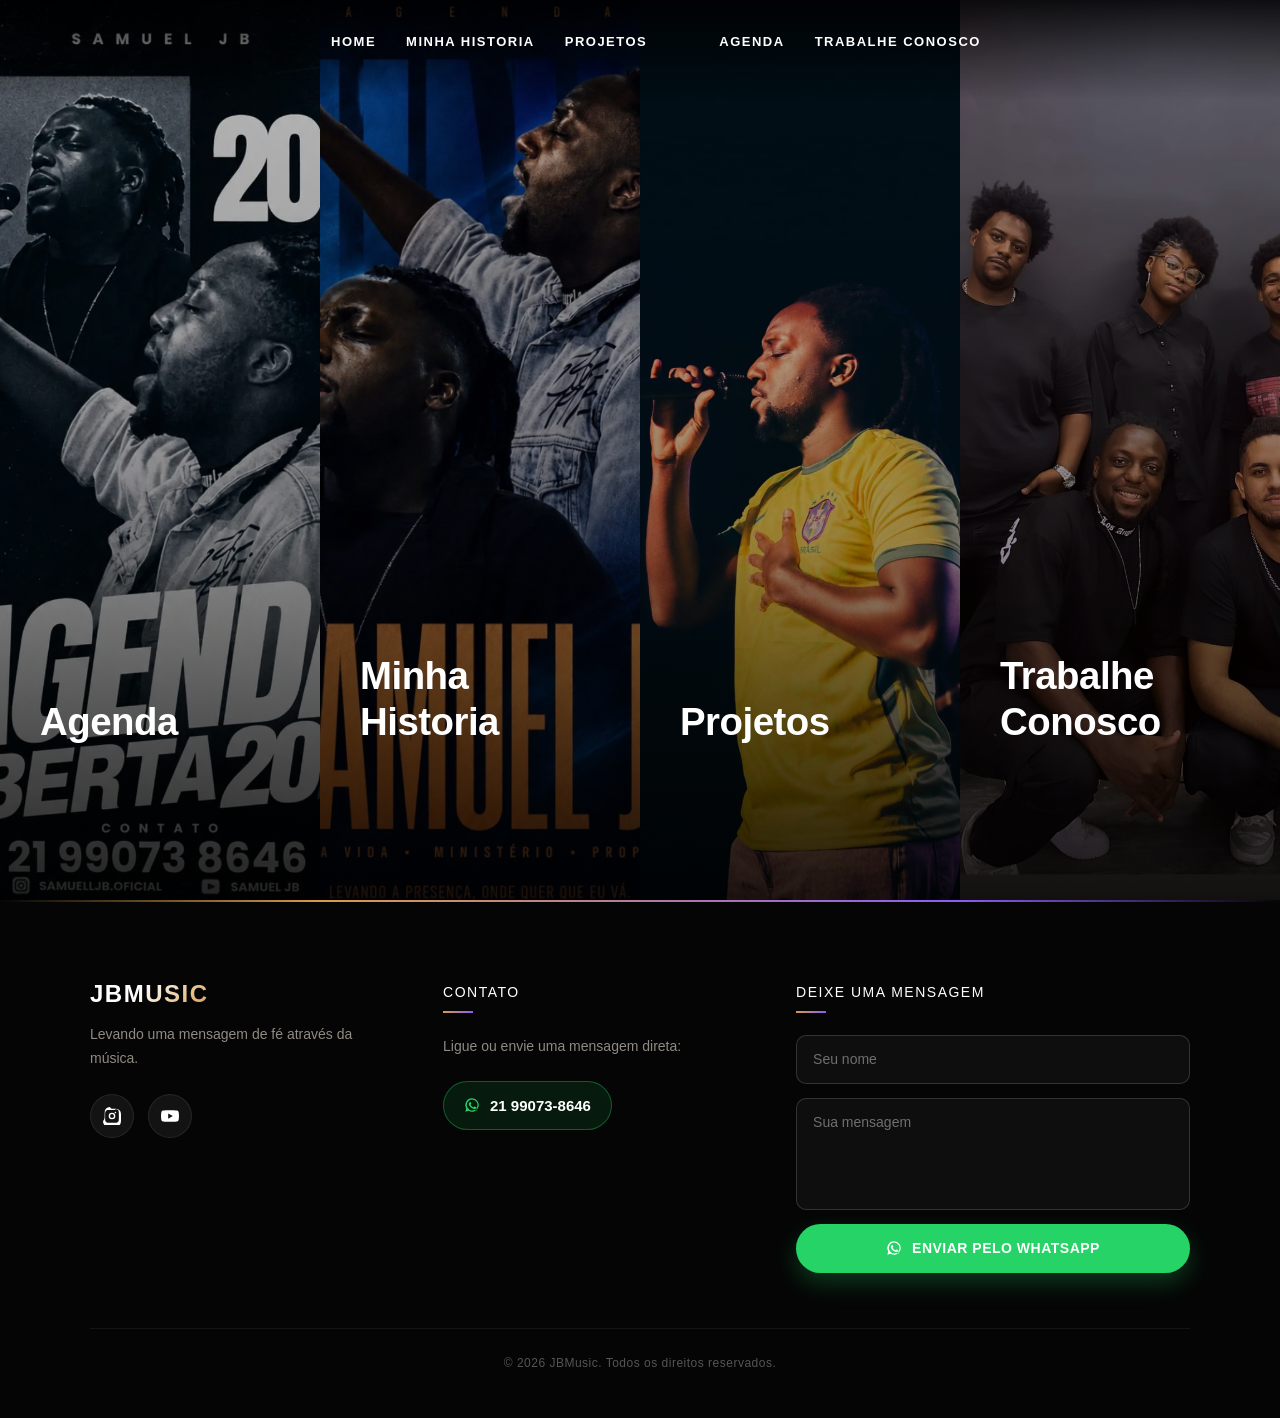
==== commit a8a00901: "Revise title and update navigation links Updated the title and navigation links in index.html to poi" ====
--- a/index.html
+++ b/index.html
@@ -5,24 +5,24 @@
     <meta name="viewport" content="width=device-width, initial-scale=1.0">
     <link href="https://cdn.jsdelivr.net/npm/bootstrap@5.3.3/dist/css/bootstrap.min.css" rel="stylesheet">
     <link rel="stylesheet" href="index.css">
-    <title>JBMUSIC</title>
+    <title>JBMUSIC - Home</title>
 </head>
 <body>
 
     <!-- NAV BAR SUPERIOR -->
     <header class="header-navbar">
         <ul class="nav-menu">
-            <li><a class="nav-link" href="#">Home</a></li>
-            <li><a class="nav-link" href="#historia">Minha historia</a></li>
-            <li><a class="nav-link" href="#projetos">Projetos</a></li>
+            <li><a class="nav-link active" href="index.html">Home</a></li>
+            <li><a class="nav-link" href="historia.html">Minha historia</a></li>
+            <li><a class="nav-link" href="projetos.html">Projetos</a></li>
         </ul>
         <ul class="nav-menu">
-            <li><a class="nav-link" href="#agenda">Agenda</a></li>
-            <li><a class="nav-link" href="#trabalhe-conosco">Trabalhe conosco</a></li>
+            <li><a class="nav-link" href="agenda.html">Agenda</a></li>
+            <li><a class="nav-link" href="trabalhe-conosco.html">Trabalhe conosco</a></li>
         </ul>
     </header>
 
-    <!-- SEÇÃO 1: CARROSSEL ACCORDION -->
+<!-- SEÇÃO 1: CARROSSEL ACCORDION -->
     <section class="accordion-section">
         <div class="accordion-carousel">
             <div class="drag-cursor-fluid">
@@ -32,7 +32,7 @@
             <div class="accordion-panel">
                 <div class="panel-background" style="background-image: url('./images/samuel-2.webp');"></div>
                 <div class="panel-overlay"></div>
-                <a href="#agenda" class="panel-clickable-link"></a>
+                <a href="agenda.html" class="panel-clickable-link"></a>
                 <div class="panel-content">
                     <h2>Agenda</h2>
                     <div class="panel-hidden-elements">
@@ -44,7 +44,7 @@
             <div class="accordion-panel">
                 <div class="panel-background" style="background-image: url('./images/samuel-1.webp');"></div>
                 <div class="panel-overlay"></div>
-                <a href="#historia" class="panel-clickable-link"></a>
+                <a href="historia.html" class="panel-clickable-link"></a>
                 <div class="panel-content">
                     <h2>Minha historia</h2>
                     <div class="panel-hidden-elements">
@@ -56,7 +56,7 @@
             <div class="accordion-panel">
                 <div class="panel-background" style="background-image: url('./images/copa.jpeg');"></div>
                 <div class="panel-overlay"></div>
-                <a href="#projetos" class="panel-clickable-link"></a>
+                <a href="projetos.html" class="panel-clickable-link"></a>
                 <div class="panel-content">
                     <h2>Projetos</h2>
                     <div class="panel-hidden-elements">
@@ -68,7 +68,7 @@
             <div class="accordion-panel">
                 <div class="panel-background" style="background-image: url('./images/trabalheconosco.jpeg');"></div>
                 <div class="panel-overlay"></div>
-                <a href="#trabalhe-conosco" class="panel-clickable-link"></a>
+                <a href="trabalhe-conosco.html" class="panel-clickable-link"></a>
                 <div class="panel-content">
                     <h2>Trabalhe conosco</h2>
                     <div class="panel-hidden-elements">
@@ -79,264 +79,6 @@
         </div>
     </section>
 
-    <!-- SEÇÃO: MINHA HISTÓRIA -->
-    <section class="historia-section py-5" id="historia">
-        <div class="container">
-            <div class="row align-items-start gy-5">
-                <div class="col-lg-5">
-                    <div class="about-image-frame historia-image-sticky">
-                        <div class="about-image-wrap">
-                            <img src="./images/samuel-4.jpeg" alt="Samuel JB" class="about-image">
-                        </div>
-                    </div>
-                </div>
-                <div class="col-lg-7 about-text">
-                    <span class="section-label">Minha história</span>
-                    <h2>De onde vim até onde estou hoje</h2>
-
-                    <!-- TEXTO DE EXEMPLO: substitua por sua história real, do início ao fim -->
-                    <h5 class="historia-subtitle">Minha origem</h5>
-                    <p>Cresci em uma família simples, e desde criança a música sempre esteve presente ao meu redor, mesmo antes de eu entender o propósito que ela teria na minha vida. Foram anos de muitas mudanças e desafios até que eu encontrasse o caminho que hoje trilho com convicção.</p>
-
-                    <h5 class="historia-subtitle">Como conheci o evangelho</h5>
-                    <p>Conheci Jesus através do testemunho de pessoas que Deus colocou na minha vida em um momento decisivo. Foi ali que comecei a congregar, dando os primeiros passos na fé em uma pequena igreja, onde aprendi os fundamentos que carrego até hoje.</p>
-                    <p>Atualmente congrego e sirvo no ministério de louvor, onde continuo crescendo espiritualmente e usando os dons que Deus me deu para edificar a igreja e alcançar vidas.</p>
-
-                    <h5 class="historia-subtitle">Minha jornada na música</h5>
-                    <p>Meu primeiro contato com a música aconteceu dentro da própria igreja, cantando nos cultos e observando os músicos mais experientes. A partir daí, comecei a estudar, treinar a voz e participar de ministrações sempre que havia oportunidade.</p>
-                    <p>O caminho não foi fácil: envolveu noites de estudo, ensaios exaustivos, apresentações que nem sempre saíram como esperado e momentos em que precisei escolher entre a música e outras prioridades. Esse foi o preço que paguei para crescer — e é também o que me faz valorizar cada oportunidade de cantar hoje.</p>
-                </div>
-            </div>
-        </div>
-    </section>
-
-    <!-- SEÇÃO: PROJETOS -->
-    <section class="projetos-section py-5" id="projetos">
-        <div class="container">
-            <div class="text-center mb-5">
-                <span class="section-label justify-content-center">Projetos</span>
-                <h2>O que venho desenvolvendo</h2>
-                <!-- TEXTO DE EXEMPLO: personalize com os projetos reais -->
-                <p class="section-intro mx-auto">Além das apresentações em cultos e eventos, também tenho investido em projetos que ampliam o alcance da mensagem que carrego através da música.</p>
-            </div>
-            <div class="row g-4">
-                <div class="col-md-4">
-                    <div class="projeto-card h-100">
-                        <h4>Projetos evangelísticos</h4>
-                        <p>Participação em cultos ao ar livre, ações sociais e eventos evangelísticos em igrejas e comunidades, levando louvor e uma mensagem de esperança a quem ainda não conhece o evangelho.</p>
-                    </div>
-                </div>
-                <div class="col-md-4">
-                    <div class="projeto-card h-100">
-                        <h4>Covers</h4>
-                        <p>Regravações de louvores que marcam minha caminhada e a de muitos, trazendo minha própria interpretação para essas canções e publicando nas redes sociais.</p>
-                    </div>
-                </div>
-                <div class="col-md-4">
-                    <div class="projeto-card h-100">
-                        <h4>Novos projetos</h4>
-                        <p>Estou preparando composições autorais e novas parcerias musicais, com o objetivo de lançar um projeto próprio nos próximos meses. Em breve, mais novidades por aqui.</p>
-                    </div>
-                </div>
-            </div>
-        </div>
-    </section>
-
-    <!-- SEÇÃO 2: GALERIA DE VÍDEOS -->
-    <section class="video-gallery-section" id="videos">
-        <div class="stage-container">
-            <div class="video-grid-wrapper">
-                <div class="video-grid">
-                    <div class="video-card" data-video-src="./videos/advec_bicão.mp4">
-                        <div class="video-thumb">
-                            <span>Video</span>
-                            <div class="play-icon"></div>
-                        </div>
-                        <div class="video-title">Advec Largo do bicão</div>
-                    </div>
-
-                    <div class="video-card" data-video-src="./videos/advec_cuba.mp4">
-                        <div class="video-thumb">
-                            <span>Video</span>
-                            <div class="play-icon"></div>
-                        </div>
-                        <div class="video-title">Advec cuba</div>
-                    </div>
-
-                    <div class="video-card" data-video-src="./videos/assembleia_de_deus_deusreina.mp4">
-                        <div class="video-thumb">
-                            <span>Video</span>
-                            <div class="play-icon"></div>
-                        </div>
-                        <div class="video-title">Assembleia de Deus - Deus Reina</div>
-                    </div>
-
-                    <div class="video-card" data-video-src="./videos/ad_remanescente.mp4">
-                        <div class="video-thumb">
-                            <span>Video</span>
-                            <div class="play-icon"></div>
-                        </div>
-                        <div class="video-title">Assembleia de Deus remanescente</div>
-                    </div>
-
-                    <div class="video-card" data-video-src="./videos/assembleia_de_deus_avivah.mp4">
-                        <div class="video-thumb">
-                            <span>Video</span>
-                            <div class="play-icon"></div>
-                        </div>
-                        <div class="video-title">Assembleia de Deus - Avivah</div>
-                    </div>
-
-                    <div class="video-card" data-video-src="./videos/advec_vigario_geral.mp4">
-                        <div class="video-thumb">
-                            <span>Video</span>
-                            <div class="play-icon"></div>
-                        </div>
-                        <div class="video-title">Advec vigário geral</div>
-                    </div>
-                </div>
-            </div>
-
-            <div class="person-container">
-                <img src="./images/samuel_ia.png" alt="Integrante do Ministério" class="person-image">
-            </div>
-        </div>
-    </section>
-
-    <!-- SEÇÃO: TRABALHE CONOSCO -->
-    <section class="trabalhe-section py-5" id="trabalhe-conosco">
-        <div class="container">
-            <div class="row align-items-center gy-5">
-                <div class="col-lg-6 about-text">
-                    <span class="section-label">Trabalhe conosco</span>
-                    <h2>Faça parte do movimento</h2>
-                    <!-- TEXTO DE EXEMPLO: personalize com o relato real -->
-                    <p class="lead">Muitos dos músicos que hoje caminham ao meu lado chegaram através de indicações de outros irmãos de fé, de encontros em cultos e congressos, ou simplesmente por acreditarem no mesmo propósito: usar a música para levar a mensagem do evangelho.</p>
-                    <p>Se você também sente esse chamado e quer somar seu talento a esse propósito, preencha o formulário ao lado. Vamos analisar seu perfil e entrar em contato.</p>
-                    <h5 class="historia-subtitle">Requisitos para participar</h5>
-                    <ul class="requisitos-list">
-                        <li>Ter um relacionamento com Deus e viver de acordo com os princípios do evangelho</li>
-                        <li>Estar congregando ativamente em uma igreja</li>
-                        <li>Disponibilidade para ensaios e apresentações</li>
-                        <li>Comprometimento com o propósito evangelístico do ministério</li>
-                    </ul>
-                </div>
-                <div class="col-lg-6">
-                    <form id="trabalheForm" class="site-form">
-                        <div class="row g-3">
-                            <div class="col-md-6">
-                                <label class="form-label" for="tcNome">Nome</label>
-                                <input type="text" class="form-control" id="tcNome" required>
-                            </div>
-                            <div class="col-md-6">
-                                <label class="form-label" for="tcContato">Contato</label>
-                                <input type="text" class="form-control" id="tcContato" placeholder="Telefone / WhatsApp" required>
-                            </div>
-                            <div class="col-md-6">
-                                <label class="form-label" for="tcIdade">Idade</label>
-                                <input type="number" min="1" class="form-control" id="tcIdade" required>
-                            </div>
-                            <div class="col-md-6">
-                                <label class="form-label" for="tcEmail">E-mail</label>
-                                <input type="email" class="form-control" id="tcEmail" required>
-                            </div>
-                            <div class="col-12">
-                                <label class="form-label" for="tcEndereco">Endereço</label>
-                                <input type="text" class="form-control" id="tcEndereco" required>
-                            </div>
-                            <div class="col-12">
-                                <label class="form-label" for="tcIgreja">De qual igreja é</label>
-                                <input type="text" class="form-control" id="tcIgreja" required>
-                            </div>
-                            <div class="col-12">
-                                <label class="form-label" for="tcMensagem">Fale um pouco sobre você</label>
-                                <textarea class="form-control" id="tcMensagem" rows="4" required></textarea>
-                            </div>
-                        </div>
-                        <button type="submit" class="btn btn-gold mt-4 w-100">Enviar</button>
-                    </form>
-                </div>
-            </div>
-        </div>
-    </section>
-
-    <!-- SEÇÃO: AGENDA -->
-    <section class="agenda-section py-5" id="agenda">
-        <div class="container">
-            <div class="text-center mb-5">
-                <span class="section-label justify-content-center">Agenda</span>
-                <h2>Agende sua igreja</h2>
-                <p class="section-intro mx-auto">Preencha os dados abaixo para solicitar uma apresentação em sua igreja. Sua solicitação será avaliada e confirmada diretamente pelo WhatsApp.</p>
-            </div>
-
-            <div class="row justify-content-center mb-5">
-                <div class="col-lg-8">
-                    <form id="agendaForm" class="site-form">
-                        <div class="row g-3">
-                            <div class="col-md-6">
-                                <label class="form-label" for="agendaNome">Seu nome</label>
-                                <input type="text" class="form-control" id="agendaNome" required>
-                            </div>
-                            <div class="col-md-6">
-                                <label class="form-label" for="agendaCargo">Seu cargo na igreja</label>
-                                <input type="text" class="form-control" id="agendaCargo" required>
-                            </div>
-                            <div class="col-md-6">
-                                <label class="form-label" for="agendaIgreja">Qual igreja</label>
-                                <input type="text" class="form-control" id="agendaIgreja" required>
-                            </div>
-                            <div class="col-md-6">
-                                <label class="form-label" for="agendaContato">Contato</label>
-                                <input type="text" class="form-control" id="agendaContato" placeholder="Telefone / WhatsApp" required>
-                            </div>
-                            <div class="col-md-6">
-                                <label class="form-label" for="agendaData">Dia do evento</label>
-                                <input type="date" class="form-control" id="agendaData" required>
-                            </div>
-                            <div class="col-md-6">
-                                <label class="form-label" for="agendaHorario">Horário do evento</label>
-                                <input type="time" class="form-control" id="agendaHorario" required>
-                            </div>
-                        </div>
-                        <button type="submit" class="btn btn-agenda mt-4 w-100">Enviar agenda</button>
-                    </form>
-                </div>
-            </div>
-
-            <div class="agenda-table-wrap">
-                <h3 class="text-center mb-4">Agendas por mês</h3>
-                <div class="accordion" id="agendaAccordion"></div>
-            </div>
-        </div>
-    </section>
-
-    <!-- MODAL DE CONFIRMAÇÃO DA AGENDA -->
-    <div class="modal fade" id="agendaConfirmModal" tabindex="-1" aria-hidden="true">
-        <div class="modal-dialog modal-dialog-centered">
-            <div class="modal-content agenda-confirm-content text-center p-4">
-                <div class="modal-body">
-                    <div class="confirm-icon">&#10003;</div>
-                    <h4>Agenda enviada!</h4>
-                    <p class="mb-0">Sua agenda foi enviada e será avaliada e confirmada pelo WhatsApp.</p>
-                </div>
-                <button type="button" class="btn btn-agenda mt-3" data-bs-dismiss="modal">Fechar</button>
-            </div>
-        </div>
-    </div>
-
-    <!-- MODAL POPUP COM PLAYER DE VÍDEO LOCAL -->
-    <div class="modal-overlay" id="videoModal">
-        <div class="modal-container">
-            <button class="close-btn" id="closeModal">&times;</button>
-            <div class="video-wrapper">
-                <video id="localVideoPlayer" controls preload="metadata">
-                    <source src="" type="video/mp4">
-                    Seu navegador não suporta a exibição de vídeos.
-                </video>
-            </div>
-        </div>
-    </div>
-
     <!-- FOOTER: REDES SOCIAIS, CONTATO E FORMULÁRIO PARA WHATSAPP -->
     <footer class="site-footer" id="contato">
         <div class="footer-container">
@@ -345,4 +87,36 @@
                 <p>Levando uma mensagem de fé através da música.</p>
                 <div class="social-links">
                     <a href="https://www.instagram.com/samuelljb.oficial/" target="_blank" rel="noopener noreferrer" class="social-link" aria-label="Instagram">
-                        <svg viewBox="0 0 24 24"><path d="M12 2.2c3.2 0 3.6 0 4.9.07 1.2.06 2.2.27 3 .58a5.9 5.9 0 0 1 2.1 1.37 5.9 5.9 0 0 1 1.37 2.1c.31.8.52 1.8.58 3 .06 1.3.07 1.7.07 4.9s0 3.6-.07 4.9c-.06 1.2-.27 2.2-.58 3a5.9 5.9 0 0 1-1.37 2.1 5.9 5.9 0 0 1-2.1 1.37c-.8.31-1.8.52-3 .58-1.3.06-1.7.07-4.9.07s-3.6 0-4.9-.07c-1.2-.06-2.2-.27-3-.58a5.9 5.9 0 0 1-2.1-1.37 5.9 5.9 0 0 1-1.37-2.1c-.31-.8-.52-1.8-.58-3C2.2 15.6 2.2 15.2 2.2 12s0-3.6.07-4.9c.06-1.2.27-2.2.58-3a5.9 5.9 0 0 1 1.37-2.1A5.9 5.9 0 0 1 6.32 .63c.8-.31 1.8-.52 3-.58C10.4 2.2 10.8 2.2 12 2.2zm0 1.8c-3.14 0-3.5 0-4.75.07-1 .04-1.6.2-1.98.34-.5.2-.85.42-1.22.8-.38.37-.6.72-.8 1.22-.14.38-.3.98-.34 1.98C2.85 8.5 2.85 8.86 2.85 12s0 3.5.06 4.75c.05 1 .2 1.6.34 1.98.2.5.42.85.8 1.22.37.38.72.6 1.22.8.38.14.98.3 1.98.34 1.25.06 1.61.07 4.75.07s3.5 0 4.75-.07c1-.05 1.6-.2 1.98-.34.5-.2.85-.42 1.22-.8.38-.37.6-.72.8-1.22.14-.38.3-.98.34-1.98.06-1.25.07-1.61.07-4.75s0-3.5-.07-4.75c-.05-1-.2-1.6-.34-1.98-.2-.5-.42-.85-.8-1.22a3.3 3.3 0 0 0-1.22-.8c-.38-.14-.98-.3-1.98-.34C15.5 4 15.14 4 12 4zm0 3.6a4.4 4.4 0 1 1 0 8.8 4.4 4.4 0 0 1 0-8.8zm0 1.8a2.6 2.6 0 1 0 0 5
+                        <svg viewBox="0 0 24 24"><path d="M12 2.2c3.2 0 3.6 0 4.9.07 1.2.06 2.2.27 3 .58a5.9 5.9 0 0 1 2.1 1.37 5.9 5.9 0 0 1 1.37 2.1c.31.8.52 1.8.58 3 .06 1.3.07 1.7.07 4.9s0 3.6-.07 4.9c-.06 1.2-.27 2.2-.58 3a5.9 5.9 0 0 1-1.37 2.1 5.9 5.9 0 0 1-2.1 1.37c-.8.31-1.8.52-3 .58-1.3.06-1.7.07-4.9.07s-3.6 0-4.9-.07c-1.2-.06-2.2-.27-3-.58a5.9 5.9 0 0 1-2.1-1.37 5.9 5.9 0 0 1-1.37-2.1c-.31-.8-.52-1.8-.58-3C2.2 15.6 2.2 15.2 2.2 12s0-3.6.07-4.9c.06-1.2.27-2.2.58-3a5.9 5.9 0 0 1 1.37-2.1A5.9 5.9 0 0 1 6.32 .63c.8-.31 1.8-.52 3-.58C10.4 2.2 10.8 2.2 12 2.2zm0 1.8c-3.14 0-3.5 0-4.75.07-1 .04-1.6.2-1.98.34-.5.2-.85.42-1.22.8-.38.37-.6.72-.8 1.22-.14.38-.3.98-.34 1.98C2.85 8.5 2.85 8.86 2.85 12s0 3.5.06 4.75c.05 1 .2 1.6.34 1.98.2.5.42.85.8 1.22.37.38.72.6 1.22.8.38.14.98.3 1.98.34 1.25.06 1.61.07 4.75.07s3.5 0 4.75-.07c1-.05 1.6-.2 1.98-.34.5-.2.85-.42 1.22-.8.38-.37.6-.72.8-1.22.14-.38.3-.98.34-1.98.06-1.25.07-1.61.07-4.75s0-3.5-.07-4.75c-.05-1-.2-1.6-.34-1.98-.2-.5-.42-.85-.8-1.22a3.3 3.3 0 0 0-1.22-.8c-.38-.14-.98-.3-1.98-.34C15.5 4 15.14 4 12 4zm0 3.6a4.4 4.4 0 1 1 0 8.8 4.4 4.4 0 0 1 0-8.8zm0 1.8a2.6 2.6 0 1 0 0 5.2 2.6 2.6 0 0 0 0-5.2zm5.6-2a1.03 1.03 0 1 1-2.06 0 1.03 1.03 0 0 1 2.06 0z"/></svg>
+                    </a>
+                    <a href="https://www.youtube.com/@Samuel_JB" target="_blank" rel="noopener noreferrer" class="social-link" aria-label="YouTube">
+                        <svg viewBox="0 0 24 24"><path d="M23.5 6.8a3 3 0 0 0-2.1-2.1C19.5 4.2 12 4.2 12 4.2s-7.5 0-9.4.5A3 3 0 0 0 .5 6.8 31 31 0 0 0 0 12a31 31 0 0 0 .5 5.2 3 3 0 0 0 2.1 2.1c1.9.5 9.4.5 9.4.5s7.5 0 9.4-.5a3 3 0 0 0 2.1-2.1A31 31 0 0 0 24 12a31 31 0 0 0-.5-5.2zM9.6 15.5V8.5L15.8 12l-6.2 3.5z"/></svg>
+                    </a>
+                </div>
+            </div>
+
+            <div class="footer-col footer-contact">
+                <h4>Contato</h4>
+                <p>Ligue ou envie uma mensagem direta:</p>
+                <p class="phone-link"><a href="https://wa.me/5521990738646" target="_blank" rel="noopener noreferrer"><svg viewBox="0 0 24 24"><path d="M12 2a10 10 0 0 0-8.6 15.1L2 22l5-1.4A10 10 0 1 0 12 2zm0 1.8a8.2 8.2 0 0 1 7 12.5l-.3.5.9 3.3-3.4-.9-.5.3A8.2 8.2 0 1 1 12 3.8zm-3.1 4a1 1 0 0 0-.7.3c-.3.3-1 1-1 2.3s1 2.7 1.1 2.9c.1.2 1.9 3 4.7 4.1 2.3.9 2.8.7 3.3.7.5-.1 1.6-.6 1.8-1.3.2-.6.2-1.2.2-1.3-.1-.1-.3-.2-.6-.4-.3-.1-1.6-.8-1.8-.9-.3-.1-.4-.1-.6.1-.2.3-.6.9-.8 1-.2.2-.3.2-.6.1-.3-.1-1.2-.5-2.3-1.5-.8-.7-1.4-1.6-1.6-1.9-.2-.3 0-.5.1-.6l.4-.5c.1-.2.2-.3.3-.5.1-.2 0-.4 0-.5-.1-.1-.6-1.5-.8-2-.2-.5-.4-.4-.6-.4h-.5z"/></svg>21 99073-8646</a></p>
+            </div>
+
+            <div class="footer-col footer-form">
+                <h4>Deixe uma mensagem</h4>
+                <form id="whatsappForm">
+                    <input type="text" id="formName" placeholder="Seu nome" required>
+                    <textarea id="formMessage" placeholder="Sua mensagem" rows="4" required></textarea>
+                    <button type="submit"><svg viewBox="0 0 24 24"><path d="M12 2a10 10 0 0 0-8.6 15.1L2 22l5-1.4A10 10 0 1 0 12 2zm0 1.8a8.2 8.2 0 0 1 7 12.5l-.3.5.9 3.3-3.4-.9-.5.3A8.2 8.2 0 1 1 12 3.8zm-3.1 4a1 1 0 0 0-.7.3c-.3.3-1 1-1 2.3s1 2.7 1.1 2.9c.1.2 1.9 3 4.7 4.1 2.3.9 2.8.7 3.3.7.5-.1 1.6-.6 1.8-1.3.2-.6.2-1.2.2-1.3-.1-.1-.3-.2-.6-.4-.3-.1-1.6-.8-1.8-.9-.3-.1-.4-.1-.6.1-.2.3-.6.9-.8 1-.2.2-.3.2-.6.1-.3-.1-1.2-.5-2.3-1.5-.8-.7-1.4-1.6-1.6-1.9-.2-.3 0-.5.1-.6l.4-.5c.1-.2.2-.3.3-.5.1-.2 0-.4 0-.5-.1-.1-.6-1.5-.8-2-.2-.5-.4-.4-.6-.4h-.5z"/></svg>Enviar pelo WhatsApp</button>
+                </form>
+            </div>
+        </div>
+
+        <div class="footer-bottom">
+            <p>&copy; 2026 JBMusic. Todos os direitos reservados.</p>
+        </div>
+    </footer>
+
+    <!-- JAVASCRIPT INTEGRADO -->
+    <script src="./script.js"></script>
+</body>
+</html>
--- a/index.css
+++ b/index.css
@@ -1,4 +1,4 @@
-/* =========================================================================
+        /* =========================================================================
            1. RESET DE ESTILOS & CONFIGURAÇÃO CORE
            ========================================================================= */
         * {
@@ -364,29 +364,48 @@
         }
 
         /* =========================================================================
-           5. SEÇÃO 3: SOBRE O CANTOR
+           5. SEÇÕES: HISTÓRIA, PROJETOS, TRABALHE CONOSCO E AGENDA
            ========================================================================= */
-        .about-section {
+        .historia-section,
+        .projetos-section,
+        .trabalhe-section,
+        .agenda-section {
             width: 100vw;
             position: relative;
+            overflow: hidden;
+        }
+
+        .historia-section {
+            padding: 120px 40px;
             background:
                 radial-gradient(ellipse 700px 500px at 15% 15%, rgba(139, 92, 246, 0.10) 0%, transparent 60%),
                 radial-gradient(ellipse 700px 500px at 85% 85%, rgba(216, 156, 72, 0.10) 0%, transparent 60%),
                 #08080a;
-            padding: 120px 40px;
-            display: flex;
-            justify-content: center;
-            overflow: hidden;
-        }
-
-        .about-container {
-            width: 100%;
-            max-width: 1100px;
-            display: flex;
-            align-items: center;
-            gap: 70px;
-            position: relative;
-            z-index: 2;
+        }
+
+        .projetos-section {
+            padding: 100px 40px;
+            background-color: #0a0a0d;
+        }
+
+        .trabalhe-section {
+            padding: 100px 40px;
+            background:
+                radial-gradient(ellipse 700px 500px at 85% 15%, rgba(216, 156, 72, 0.08) 0%, transparent 60%),
+                radial-gradient(ellipse 700px 500px at 15% 85%, rgba(139, 92, 246, 0.08) 0%, transparent 60%),
+                #08080a;
+        }
+
+        .agenda-section {
+            padding: 100px 40px 70px;
+            background-color: #050505;
+        }
+
+        @media (min-width: 992px) {
+            .historia-image-sticky {
+                position: sticky;
+                top: 110px;
+            }
         }
 
         .about-image-frame {
@@ -422,8 +441,8 @@
             display: block;
         }
 
+        /* .about-text é usada como bloco de texto genérico nas seções História e Trabalhe conosco */
         .about-text {
-            flex: 1;
             color: #ffffff;
         }
 
@@ -470,8 +489,238 @@
             font-weight: 500;
         }
 
+        .historia-subtitle {
+            display: flex;
+            align-items: center;
+            gap: 10px;
+            color: #ffffff;
+            font-size: 17px;
+            font-weight: 700;
+            margin-top: 28px;
+            margin-bottom: 10px;
+        }
+
+        .historia-subtitle::before {
+            content: '';
+            width: 20px;
+            height: 2px;
+            background: linear-gradient(90deg, #D89C48, #8b5cf6);
+            display: inline-block;
+            flex-shrink: 0;
+        }
+
+        .section-intro {
+            max-width: 640px;
+            color: #a8a29b;
+            font-size: 15px;
+            line-height: 1.8;
+        }
+
+        .requisitos-list {
+            list-style: none;
+        }
+
+        .requisitos-list li {
+            position: relative;
+            padding-left: 28px;
+            margin-bottom: 12px;
+            color: #c9c4ba;
+            font-size: 14px;
+            line-height: 1.6;
+        }
+
+        .requisitos-list li::before {
+            content: '\2713';
+            position: absolute;
+            left: 0;
+            top: 0;
+            color: #D89C48;
+            font-weight: 700;
+        }
+
+        /* CARDS DE PROJETO */
+        .projeto-card {
+            background: rgba(255, 255, 255, 0.03);
+            border: 1px solid rgba(255, 255, 255, 0.08);
+            border-radius: 16px;
+            padding: 32px 26px;
+            transition: transform 0.3s ease, border-color 0.3s ease;
+        }
+
+        .projeto-card:hover {
+            transform: translateY(-6px);
+            border-color: rgba(216, 156, 72, 0.4);
+        }
+
+        .projeto-card h4 {
+            color: #ffffff;
+            font-weight: 700;
+            margin-bottom: 14px;
+        }
+
+        .projeto-card p {
+            color: #a8a29b;
+            font-size: 14px;
+            line-height: 1.7;
+            margin-bottom: 0;
+        }
+
+        /* FORMULÁRIOS (TRABALHE CONOSCO / AGENDA) COM CAMPOS BOOTSTRAP EM TEMA ESCURO */
+        .site-form .form-label {
+            color: #cfcfcf;
+            font-size: 12px;
+            font-weight: 600;
+            text-transform: uppercase;
+            letter-spacing: 0.5px;
+            margin-bottom: 6px;
+        }
+
+        .site-form .form-control {
+            background: rgba(255, 255, 255, 0.04);
+            border: 1px solid rgba(255, 255, 255, 0.15);
+            color: #ffffff;
+            border-radius: 10px;
+            padding: 11px 16px;
+            font-size: 14px;
+        }
+
+        .site-form .form-control::placeholder {
+            color: #6f6f6f;
+        }
+
+        .site-form .form-control:focus {
+            background: rgba(255, 255, 255, 0.06);
+            color: #ffffff;
+            border-color: #D89C48;
+            box-shadow: 0 0 0 3px rgba(216, 156, 72, 0.15);
+        }
+
+        .btn-gold {
+            background: linear-gradient(135deg, #D89C48, #c1893c);
+            border: none;
+            color: #14110a;
+            font-weight: 700;
+            padding: 14px;
+            border-radius: 30px;
+            text-transform: uppercase;
+            letter-spacing: 0.5px;
+            transition: transform 0.3s ease, box-shadow 0.3s ease;
+        }
+
+        .btn-gold:hover {
+            color: #14110a;
+            transform: translateY(-2px);
+            box-shadow: 0 12px 26px rgba(216, 156, 72, 0.35);
+        }
+
+        .btn-agenda {
+            background: linear-gradient(135deg, #8b5cf6, #6d3fd1);
+            border: none;
+            color: #ffffff;
+            font-weight: 700;
+            padding: 14px;
+            border-radius: 30px;
+            text-transform: uppercase;
+            letter-spacing: 0.5px;
+            transition: transform 0.3s ease, box-shadow 0.3s ease;
+        }
+
+        .btn-agenda:hover {
+            color: #ffffff;
+            transform: translateY(-2px);
+            box-shadow: 0 12px 26px rgba(139, 92, 246, 0.35);
+        }
+
+        /* TABELA DE AGENDAS AGRUPADA POR MÊS */
+        .agenda-table-wrap {
+            margin-top: 20px;
+        }
+
+        .agenda-table-wrap h3 {
+            color: #ffffff;
+            font-size: 22px;
+            font-weight: 700;
+        }
+
+        .agenda-table-wrap .accordion-item {
+            background: transparent;
+            border: 1px solid rgba(255, 255, 255, 0.08);
+            border-radius: 12px !important;
+            overflow: hidden;
+            margin-bottom: 12px;
+        }
+
+        .agenda-table-wrap .accordion-button {
+            background: rgba(255, 255, 255, 0.03);
+            color: #ffffff;
+            font-weight: 600;
+            font-size: 14px;
+        }
+
+        .agenda-table-wrap .accordion-button:not(.collapsed) {
+            background: rgba(216, 156, 72, 0.12);
+            color: #D89C48;
+            box-shadow: none;
+        }
+
+        .agenda-table-wrap .accordion-button:focus {
+            box-shadow: none;
+            border-color: transparent;
+        }
+
+        .agenda-table-wrap .accordion-button::after {
+            filter: invert(1);
+        }
+
+        .badge-count {
+            background: rgba(139, 92, 246, 0.25);
+            color: #d8c9ff;
+            font-size: 12px;
+            font-weight: 600;
+            padding: 2px 10px;
+            border-radius: 20px;
+        }
+
+        .agenda-table-wrap table {
+            font-size: 13px;
+            margin-bottom: 0;
+        }
+
+        .agenda-table-wrap thead {
+            color: #D89C48;
+            text-transform: uppercase;
+            font-size: 11px;
+            letter-spacing: 0.5px;
+        }
+
+        /* MODAL DE CONFIRMAÇÃO DA AGENDA */
+        .agenda-confirm-content {
+            background: #111118;
+            border: 1px solid rgba(216, 156, 72, 0.4);
+            border-radius: 18px;
+            color: #ffffff;
+        }
+
+        .confirm-icon {
+            width: 56px;
+            height: 56px;
+            border-radius: 50%;
+            background: rgba(37, 211, 102, 0.15);
+            color: #25D366;
+            font-size: 26px;
+            display: flex;
+            align-items: center;
+            justify-content: center;
+            margin: 0 auto 16px;
+        }
+
+        .agenda-confirm-content p {
+            color: #b8b3ac;
+            font-size: 14px;
+        }
+
         /* =========================================================================
-           6. FOOTER: REDES SOCIAIS, CONTATO E FORMULÁRIO
+           7. FOOTER: REDES SOCIAIS, CONTATO E FORMULÁRIO
            ========================================================================= */
         .site-footer {
             width: 100vw;
@@ -674,7 +923,7 @@
         }
 
         /* =========================================================================
-           7. MODAL POPUP PARA VÍDEO LOCAL
+           8. MODAL POPUP PARA VÍDEO LOCAL
            ========================================================================= */
         .modal-overlay {
             position: fixed;
@@ -793,10 +1042,6 @@
                 height: 350px;
             }
 
-            .about-container {
-                gap: 40px;
-            }
-
             .about-image-frame {
                 flex: 0 0 280px;
             }
@@ -869,15 +1114,6 @@
                 font-size: 12px;
             }
 
-            .about-section {
-                padding: 70px 24px;
-            }
-
-            .about-container {
-                flex-direction: column;
-                text-align: center;
-            }
-
             .about-image-frame {
                 flex: none;
                 width: 100%;
@@ -885,6 +1121,14 @@
                 margin: 0 auto;
             }
 
+            .historia-section,
+            .projetos-section,
+            .trabalhe-section,
+            .agenda-section {
+                padding-left: 24px;
+                padding-right: 24px;
+            }
+
             .phone-link a {
                 margin-top: 0;
             }
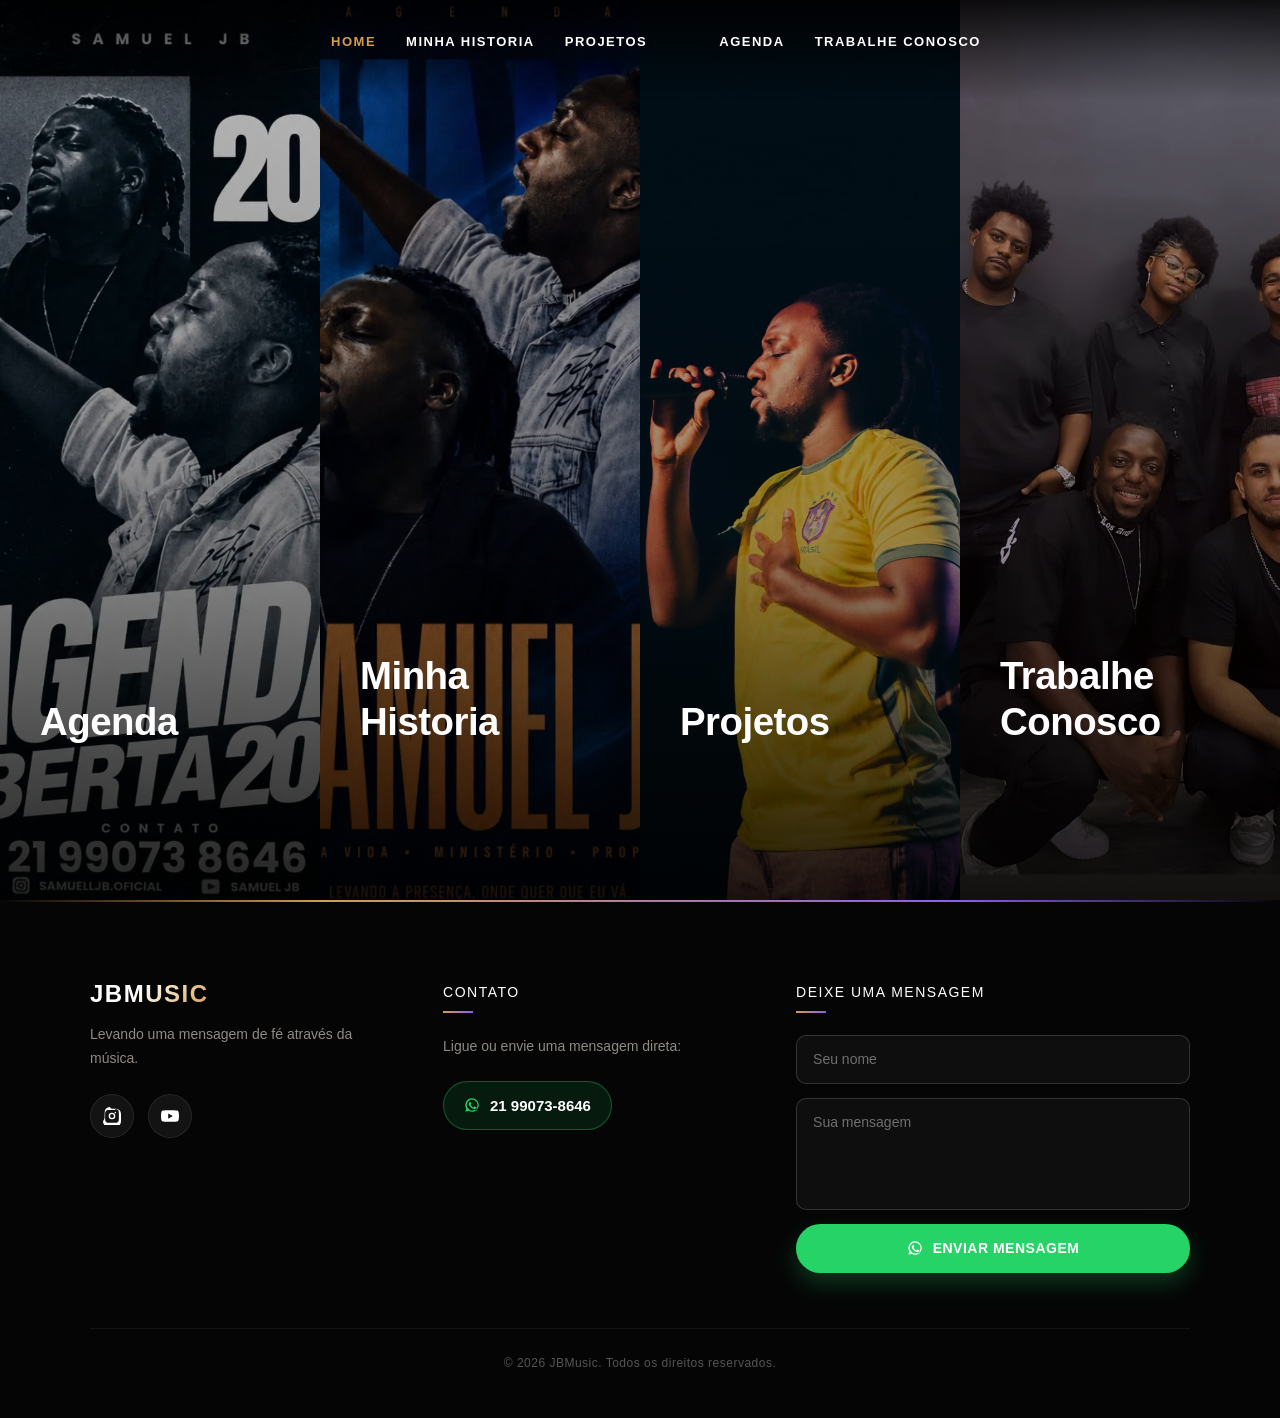
==== commit c3c0a2cd: "Fix HTML comments and add new buttons" ====
--- a/index.html
+++ b/index.html
@@ -79,7 +79,7 @@
         </div>
     </section>
 
-    <!-- FOOTER: REDES SOCIAIS, CONTATO E FORMULÁRIO PARA WHATSAPP -->
+<!-- FOOTER: REDES SOCIAIS, CONTATO E FORMULÁRIO PARA WHATSAPP -->
     <footer class="site-footer" id="contato">
         <div class="footer-container">
             <div class="footer-col footer-brand">
@@ -104,9 +104,10 @@
             <div class="footer-col footer-form">
                 <h4>Deixe uma mensagem</h4>
                 <form id="whatsappForm">
+                    <input type="text" name="website" class="jb-honeypot" tabindex="-1" autocomplete="off" aria-hidden="true">
                     <input type="text" id="formName" placeholder="Seu nome" required>
                     <textarea id="formMessage" placeholder="Sua mensagem" rows="4" required></textarea>
-                    <button type="submit"><svg viewBox="0 0 24 24"><path d="M12 2a10 10 0 0 0-8.6 15.1L2 22l5-1.4A10 10 0 1 0 12 2zm0 1.8a8.2 8.2 0 0 1 7 12.5l-.3.5.9 3.3-3.4-.9-.5.3A8.2 8.2 0 1 1 12 3.8zm-3.1 4a1 1 0 0 0-.7.3c-.3.3-1 1-1 2.3s1 2.7 1.1 2.9c.1.2 1.9 3 4.7 4.1 2.3.9 2.8.7 3.3.7.5-.1 1.6-.6 1.8-1.3.2-.6.2-1.2.2-1.3-.1-.1-.3-.2-.6-.4-.3-.1-1.6-.8-1.8-.9-.3-.1-.4-.1-.6.1-.2.3-.6.9-.8 1-.2.2-.3.2-.6.1-.3-.1-1.2-.5-2.3-1.5-.8-.7-1.4-1.6-1.6-1.9-.2-.3 0-.5.1-.6l.4-.5c.1-.2.2-.3.3-.5.1-.2 0-.4 0-.5-.1-.1-.6-1.5-.8-2-.2-.5-.4-.4-.6-.4h-.5z"/></svg>Enviar pelo WhatsApp</button>
+                    <button type="submit"><svg viewBox="0 0 24 24"><path d="M12 2a10 10 0 0 0-8.6 15.1L2 22l5-1.4A10 10 0 1 0 12 2zm0 1.8a8.2 8.2 0 0 1 7 12.5l-.3.5.9 3.3-3.4-.9-.5.3A8.2 8.2 0 1 1 12 3.8zm-3.1 4a1 1 0 0 0-.7.3c-.3.3-1 1-1 2.3s1 2.7 1.1 2.9c.1.2 1.9 3 4.7 4.1 2.3.9 2.8.7 3.3.7.5-.1 1.6-.6 1.8-1.3.2-.6.2-1.2.2-1.3-.1-.1-.3-.2-.6-.4-.3-.1-1.6-.8-1.8-.9-.3-.1-.4-.1-.6.1-.2.3-.6.9-.8 1-.2.2-.3.2-.6.1-.3-.1-1.2-.5-2.3-1.5-.8-.7-1.4-1.6-1.6-1.9-.2-.3 0-.5.1-.6l.4-.5c.1-.2.2-.3.3-.5.1-.2 0-.4 0-.5-.1-.1-.6-1.5-.8-2-.2-.5-.4-.4-.6-.4h-.5z"/></svg>Enviar mensagem</button>
                 </form>
             </div>
         </div>
--- a/index.css
+++ b/index.css
@@ -1,4 +1,4 @@
-        /* =========================================================================
+/* =========================================================================
            1. RESET DE ESTILOS & CONFIGURAÇÃO CORE
            ========================================================================= */
         * {
@@ -51,6 +51,10 @@
         }
 
         .nav-link:hover {
+            color: #D89C48;
+        }
+
+        .nav-link.active {
             color: #D89C48;
         }
 
@@ -235,48 +239,51 @@
         .stage-container {
             width: 100%;
             max-width: 1280px;
-            height: 100vh;
-            display: flex;
-            justify-content: flex-end;
-            align-items: center;
+            min-height: 100vh;
+            display: flex;
+            flex-wrap: wrap;
+            align-items: center;
+            justify-content: center;
+            gap: 40px 60px;
             position: relative;
-            padding-right: 50px;
+            padding: 110px 50px;
             z-index: 2;
         }
 
         /* MANTÉM OS ELEMENTOS ALINHADOS */
         .video-grid-wrapper {
-            position: absolute;
-            top: 50%;
-            left: 35%;
-            transform: translate(-50%, -50%);
-            z-index: 2;
-            
+            flex: 0 1 auto;
             opacity: 0;
+            transform: translateY(30px);
             transition: opacity 1.2s cubic-bezier(0.16, 1, 0.3, 1), transform 1.2s cubic-bezier(0.16, 1, 0.3, 1);
         }
 
         .person-container {
-            position: absolute;
-            right: 5%;
-            bottom: 0;
-            height: 90%;
-            z-index: 3;
+            flex: 0 1 auto;
+            width: 320px;
+            max-width: 100%;
+            height: 60vh;
+            max-height: 620px;
+            min-height: 380px;
+            display: flex;
+            align-items: flex-end;
+            justify-content: center;
+            z-index: 1;
             pointer-events: none;
-            
+
             opacity: 0;
-            transform: translate(60px, 0);
+            transform: translateX(40px);
             transition: opacity 1.4s cubic-bezier(0.16, 1, 0.3, 1) 0.2s, transform 1.4s cubic-bezier(0.16, 1, 0.3, 1) 0.2s;
         }
 
         .video-gallery-section.is-visible .video-grid-wrapper {
             opacity: 1;
-            transform: translate(-50%, -50%);
+            transform: translateY(0);
         }
 
         .video-gallery-section.is-visible .person-container {
             opacity: 1;
-            transform: translate(0, 0);
+            transform: translateX(0);
         }
 
         .video-grid {
@@ -555,7 +562,80 @@
         .projeto-card h4 {
             color: #ffffff;
             font-weight: 700;
+            margin-bottom: 0;
+        }
+
+        .projeto-card.is-expandable {
+            cursor: pointer;
+        }
+
+        .projeto-card-header {
+            display: flex;
+            justify-content: space-between;
+            align-items: center;
+            gap: 12px;
             margin-bottom: 14px;
+        }
+
+        .projeto-toggle-icon {
+            flex-shrink: 0;
+            width: 28px;
+            height: 28px;
+            border-radius: 50%;
+            border: 1px solid rgba(216, 156, 72, 0.45);
+            color: #D89C48;
+            font-size: 18px;
+            line-height: 1;
+            display: flex;
+            align-items: center;
+            justify-content: center;
+            transition: transform 0.3s ease, background 0.3s ease;
+        }
+
+        .projeto-card.active .projeto-toggle-icon {
+            transform: rotate(45deg);
+            background: rgba(216, 156, 72, 0.15);
+        }
+
+        .projeto-card.active {
+            border-color: rgba(216, 156, 72, 0.4);
+        }
+
+        .projeto-card-details {
+            max-height: 0;
+            opacity: 0;
+            overflow: hidden;
+            transition: max-height 0.45s ease, opacity 0.3s ease, margin-top 0.3s ease;
+        }
+
+        .projeto-card.active .projeto-card-details {
+            max-height: 300px;
+            opacity: 1;
+            margin-top: 16px;
+        }
+
+        .projeto-card-details ul {
+            list-style: none;
+        }
+
+        .projeto-card-details li {
+            position: relative;
+            padding-left: 22px;
+            margin-bottom: 8px;
+            color: #c9c4ba;
+            font-size: 13.5px;
+            line-height: 1.6;
+        }
+
+        .projeto-card-details li::before {
+            content: '';
+            position: absolute;
+            left: 0;
+            top: 8px;
+            width: 7px;
+            height: 7px;
+            border-radius: 50%;
+            background: linear-gradient(135deg, #D89C48, #8b5cf6);
         }
 
         .projeto-card p {
@@ -563,6 +643,27 @@
             font-size: 14px;
             line-height: 1.7;
             margin-bottom: 0;
+        }
+
+        /* CARD QUE ENVOLVE OS FORMULÁRIOS (TRABALHE CONOSCO / AGENDA) */
+        .form-card {
+            position: relative;
+            background: rgba(255, 255, 255, 0.03);
+            border: 1px solid rgba(255, 255, 255, 0.08);
+            border-radius: 20px;
+            padding: 32px;
+            box-shadow: 0 25px 60px rgba(0, 0, 0, 0.35);
+        }
+
+        .form-card::before {
+            content: '';
+            position: absolute;
+            top: 0;
+            left: 24px;
+            right: 24px;
+            height: 2px;
+            background: linear-gradient(90deg, #D89C48, #8b5cf6);
+            border-radius: 2px;
         }
 
         /* FORMULÁRIOS (TRABALHE CONOSCO / AGENDA) COM CAMPOS BOOTSTRAP EM TEMA ESCURO */
@@ -593,6 +694,200 @@
             color: #ffffff;
             border-color: #D89C48;
             box-shadow: 0 0 0 3px rgba(216, 156, 72, 0.15);
+        }
+
+        /* ---- FORMULÁRIOS BOOTSTRAP: FLOATING LABELS, VALIDAÇÃO E INTERAÇÃO ---- */
+        .section-intro-wide {
+            max-width: 780px;
+        }
+
+        .form-card-head {
+            margin-bottom: 26px;
+        }
+
+        .form-card-icon {
+            width: 54px;
+            height: 54px;
+            margin: 0 auto 14px;
+            border-radius: 50%;
+            display: flex;
+            align-items: center;
+            justify-content: center;
+            background: linear-gradient(135deg, rgba(216, 156, 72, 0.22), rgba(139, 92, 246, 0.22));
+            border: 1px solid rgba(216, 156, 72, 0.35);
+        }
+
+        .form-card-icon svg {
+            width: 24px;
+            height: 24px;
+            fill: #D89C48;
+        }
+
+        .form-card-head h3 {
+            color: #ffffff;
+            font-size: 22px;
+            font-weight: 800;
+            margin-bottom: 6px;
+        }
+
+        .form-card-head p {
+            color: #9a948b;
+            font-size: 13.5px;
+            margin: 0 auto;
+            max-width: 460px;
+        }
+
+        .form-group-title {
+            display: flex;
+            align-items: center;
+            gap: 10px;
+            color: #ffffff;
+            font-size: 13px;
+            font-weight: 700;
+            text-transform: uppercase;
+            letter-spacing: 1px;
+            margin-bottom: 14px;
+        }
+
+        .form-group-title span {
+            width: 22px;
+            height: 22px;
+            border-radius: 50%;
+            background: linear-gradient(135deg, #D89C48, #8b5cf6);
+            color: #ffffff;
+            font-size: 11px;
+            display: flex;
+            align-items: center;
+            justify-content: center;
+        }
+
+        .site-form .form-floating > label {
+            color: #8f8a83;
+            font-size: 14px;
+        }
+
+        .site-form .form-floating > .form-control::placeholder {
+            color: transparent;
+        }
+
+        .site-form .form-floating > label::after {
+            background: transparent !important;
+        }
+
+        .site-form .form-floating > .form-control {
+            min-height: 58px;
+            padding: 1.65rem 16px 0.55rem;
+        }
+
+        .site-form .form-floating > textarea.form-control {
+            padding-top: 1.7rem;
+        }
+
+        .site-form .form-floating > .form-control:focus ~ label,
+        .site-form .form-floating > .form-control:not(:placeholder-shown) ~ label,
+        .site-form .form-floating > input[type="date"] ~ label,
+        .site-form .form-floating > input[type="time"] ~ label {
+            color: #D89C48;
+            opacity: 1;
+            transform: scale(0.82) translateY(-0.55rem) translateX(0.15rem);
+        }
+
+        .site-form .form-control:hover {
+            border-color: rgba(216, 156, 72, 0.4);
+        }
+
+        .site-form .invalid-feedback {
+            color: #ff8a8a;
+            font-size: 12px;
+        }
+
+        .site-form.was-validated .form-control:invalid {
+            border-color: #ff6b6b;
+            box-shadow: 0 0 0 3px rgba(255, 107, 107, 0.15);
+        }
+
+        .site-form.was-validated .form-control:valid {
+            border-color: rgba(37, 211, 102, 0.6);
+        }
+
+        .field-counter {
+            text-align: right;
+            color: #6f6f6f;
+            font-size: 11.5px;
+            margin-top: 6px;
+        }
+
+        .site-form .btn-lg {
+            font-size: 14px;
+            padding: 15px;
+        }
+
+        .site-form .btn.is-loading {
+            pointer-events: none;
+            opacity: 0.85;
+        }
+
+        .site-form .btn.is-loading::after {
+            content: '';
+            display: inline-block;
+            width: 14px;
+            height: 14px;
+            margin-left: 10px;
+            border: 2px solid currentColor;
+            border-right-color: transparent;
+            border-radius: 50%;
+            vertical-align: -2px;
+            animation: btn-spin 0.7s linear infinite;
+        }
+
+        @keyframes btn-spin {
+            to { transform: rotate(360deg); }
+        }
+
+        .requisitos-grid .requisito-item {
+            height: 100%;
+            display: flex;
+            align-items: flex-start;
+            gap: 12px;
+            padding: 16px 18px;
+            background: rgba(255, 255, 255, 0.03);
+            border: 1px solid rgba(255, 255, 255, 0.08);
+            border-radius: 14px;
+            color: #c9c4ba;
+            font-size: 13.5px;
+            line-height: 1.55;
+            transition: transform 0.3s ease, border-color 0.3s ease;
+        }
+
+        .requisitos-grid .requisito-item:hover {
+            transform: translateY(-3px);
+            border-color: rgba(216, 156, 72, 0.4);
+        }
+
+        .requisito-check {
+            flex-shrink: 0;
+            width: 24px;
+            height: 24px;
+            border-radius: 50%;
+            background: rgba(216, 156, 72, 0.15);
+            color: #D89C48;
+            font-size: 13px;
+            font-weight: 700;
+            display: flex;
+            align-items: center;
+            justify-content: center;
+        }
+
+        /* Corrige o ícone (preto por padrão) dos campos nativos de data/hora em tema escuro */
+        .site-form input[type="date"],
+        .site-form input[type="time"] {
+            color-scheme: dark;
+        }
+
+        .site-form input[type="date"]::-webkit-calendar-picker-indicator,
+        .site-form input[type="time"]::-webkit-calendar-picker-indicator {
+            filter: invert(1);
+            cursor: pointer;
         }
 
         .btn-gold {
@@ -631,92 +926,291 @@
             box-shadow: 0 12px 26px rgba(139, 92, 246, 0.35);
         }
 
-        /* TABELA DE AGENDAS AGRUPADA POR MÊS */
-        .agenda-table-wrap {
+        /* VISUALIZADOR DE AGENDA (NAVEGAÇÃO POR MÊS) */
+        .agenda-viewer {
             margin-top: 20px;
-        }
-
-        .agenda-table-wrap h3 {
-            color: #ffffff;
-            font-size: 22px;
-            font-weight: 700;
-        }
-
-        .agenda-table-wrap .accordion-item {
-            background: transparent;
+            background: rgba(255, 255, 255, 0.03);
             border: 1px solid rgba(255, 255, 255, 0.08);
-            border-radius: 12px !important;
+            border-radius: 18px;
             overflow: hidden;
-            margin-bottom: 12px;
-        }
-
-        .agenda-table-wrap .accordion-button {
+        }
+
+        .agenda-viewer-header {
+            position: relative;
+            display: flex;
+            flex-direction: column;
+            align-items: center;
+            justify-content: center;
+            gap: 4px;
+            padding: 24px;
             background: rgba(255, 255, 255, 0.03);
-            color: #ffffff;
-            font-weight: 600;
-            font-size: 14px;
-        }
-
-        .agenda-table-wrap .accordion-button:not(.collapsed) {
-            background: rgba(216, 156, 72, 0.12);
-            color: #D89C48;
-            box-shadow: none;
-        }
-
-        .agenda-table-wrap .accordion-button:focus {
-            box-shadow: none;
-            border-color: transparent;
-        }
-
-        .agenda-table-wrap .accordion-button::after {
-            filter: invert(1);
-        }
-
-        .badge-count {
-            background: rgba(139, 92, 246, 0.25);
+            border-bottom: 1px solid rgba(255, 255, 255, 0.08);
+        }
+
+        .agenda-nav {
+            position: absolute;
+            left: 20px;
+            top: 50%;
+            transform: translateY(-50%);
+            display: flex;
+            gap: 8px;
+        }
+
+        .agenda-nav-btn {
+            width: 34px;
+            height: 34px;
+            border-radius: 50%;
+            border: 1px solid rgba(255, 255, 255, 0.15);
+            background: rgba(255, 255, 255, 0.05);
+            color: #ffffff;
+            font-size: 18px;
+            line-height: 1;
+            cursor: pointer;
+            transition: background 0.3s ease, border-color 0.3s ease, transform 0.3s ease;
+        }
+
+        .agenda-nav-btn:hover {
+            background: rgba(216, 156, 72, 0.2);
+            border-color: rgba(216, 156, 72, 0.5);
+            transform: translateY(-1px);
+        }
+
+        .agenda-today-btn {
+            position: absolute;
+            right: 20px;
+            top: 50%;
+            transform: translateY(-50%);
+            background: rgba(139, 92, 246, 0.15);
+            border: 1px solid rgba(139, 92, 246, 0.4);
             color: #d8c9ff;
             font-size: 12px;
+            font-weight: 700;
+            text-transform: uppercase;
+            letter-spacing: 0.5px;
+            padding: 8px 16px;
+            border-radius: 20px;
+            cursor: pointer;
+            transition: background 0.3s ease;
+        }
+
+        .agenda-today-btn:hover {
+            background: rgba(139, 92, 246, 0.28);
+        }
+
+        #agendaMonthLabel {
+            color: #ffffff;
+            font-size: 19px;
+            font-weight: 800;
+            letter-spacing: 0.3px;
+            text-transform: capitalize;
+            margin: 0;
+        }
+
+        .agenda-list {
+            padding: 6px 0 10px;
+        }
+
+        .agenda-date-group + .agenda-date-group {
+            border-top: 1px solid rgba(255, 255, 255, 0.06);
+        }
+
+        .agenda-date-row {
+            display: flex;
+            justify-content: space-between;
+            align-items: baseline;
+            gap: 12px;
+            padding: 16px 24px 8px;
+        }
+
+        .agenda-date-text {
+            color: #D89C48;
+            font-size: 13px;
+            font-weight: 700;
+            text-transform: uppercase;
+            letter-spacing: 0.5px;
+        }
+
+        .agenda-weekday {
+            color: #766f65;
+            font-size: 12px;
             font-weight: 600;
-            padding: 2px 10px;
-            border-radius: 20px;
-        }
-
-        .agenda-table-wrap table {
+            text-transform: capitalize;
+        }
+
+        /* LINHAS DA AGENDA ALINHADAS EM COLUNAS: Igreja | Endereço | Horário | Responsável | Contato */
+        .agenda-cols-head,
+        .agenda-event-row {
+            display: grid;
+            grid-template-columns: minmax(0, 1.3fr) minmax(0, 1.5fr) 64px minmax(0, 1.1fr) 132px;
+            column-gap: 16px;
+            align-items: baseline;
+            padding: 12px 24px;
+        }
+
+        .agenda-cols-head {
+            padding-top: 14px;
+            padding-bottom: 10px;
+            color: #766f65;
+            font-size: 11px;
+            font-weight: 700;
+            text-transform: uppercase;
+            letter-spacing: 0.8px;
+            border-bottom: 1px solid rgba(255, 255, 255, 0.06);
+        }
+
+        .agenda-events .agenda-event-row:nth-child(even) {
+            background: rgba(255, 255, 255, 0.025);
+        }
+
+        .agenda-cell {
+            min-width: 0;
+            font-size: 12.5px;
+            color: #9a948b;
+            overflow-wrap: anywhere;
+        }
+
+        .agenda-cell-igreja {
+            display: flex;
+            align-items: baseline;
+            gap: 10px;
+            color: #ffffff;
+            font-weight: 700;
+            font-size: 14px;
+            text-transform: uppercase;
+            letter-spacing: 0.3px;
+        }
+
+        .agenda-dot {
+            width: 8px;
+            height: 8px;
+            border-radius: 50%;
+            background: linear-gradient(135deg, #D89C48, #8b5cf6);
+            flex-shrink: 0;
+            align-self: center;
+        }
+
+        .agenda-cell-horario {
+            color: #D89C48;
+            font-weight: 700;
             font-size: 13px;
-            margin-bottom: 0;
-        }
-
-        .agenda-table-wrap thead {
-            color: #D89C48;
-            text-transform: uppercase;
-            font-size: 11px;
-            letter-spacing: 0.5px;
-        }
-
-        /* MODAL DE CONFIRMAÇÃO DA AGENDA */
-        .agenda-confirm-content {
+        }
+
+        .agenda-cell-nome strong {
+            display: block;
+            color: #e7e3db;
+            font-weight: 600;
+        }
+
+        .agenda-cell-nome small {
+            display: block;
+            color: #c9b8ff;
+            font-size: 11.5px;
+        }
+
+        .agenda-cell-contato a {
+            color: #9a948b;
+            text-decoration: none;
+        }
+
+        .agenda-cell-contato a:hover {
+            color: #25D366;
+        }
+
+        .agenda-empty {
+            padding: 50px 24px;
+            text-align: center;
+            color: #8f8a83;
+            font-size: 14px;
+        }
+
+        /* Campo-isca invisível: só robôs preenchem */
+        .jb-honeypot {
+            position: absolute !important;
+            width: 1px; height: 1px;
+            padding: 0; margin: -1px;
+            overflow: hidden;
+            clip: rect(0,0,0,0);
+            white-space: nowrap;
+            border: 0;
+        }
+
+        /* AVISO DE CONFIRMAÇÃO DA AGENDA (DESCE DO TOPO DA PÁGINA) */
+        .agenda-toast {
+            position: fixed;
+            top: 0;
+            left: 50%;
+            width: min(420px, 92vw);
+            display: flex;
+            align-items: flex-start;
+            gap: 14px;
             background: #111118;
             border: 1px solid rgba(216, 156, 72, 0.4);
-            border-radius: 18px;
-            color: #ffffff;
-        }
-
-        .confirm-icon {
-            width: 56px;
-            height: 56px;
+            border-top: none;
+            border-radius: 0 0 18px 18px;
+            padding: 18px 20px;
+            box-shadow: 0 20px 45px rgba(0, 0, 0, 0.5);
+            transform: translate(-50%, -120%);
+            transition: transform 0.5s cubic-bezier(0.16, 1, 0.3, 1);
+            z-index: 3000;
+        }
+
+        .agenda-toast.show {
+            transform: translate(-50%, 0);
+        }
+
+        .agenda-toast.is-error {
+            border-color: rgba(255, 107, 107, 0.5);
+        }
+
+        .agenda-toast.is-error .agenda-toast-icon {
+            background: rgba(255, 107, 107, 0.15);
+            color: #ff6b6b;
+        }
+
+        .agenda-toast-icon {
+            flex-shrink: 0;
+            width: 40px;
+            height: 40px;
             border-radius: 50%;
             background: rgba(37, 211, 102, 0.15);
             color: #25D366;
-            font-size: 26px;
+            font-size: 20px;
             display: flex;
             align-items: center;
             justify-content: center;
-            margin: 0 auto 16px;
-        }
-
-        .agenda-confirm-content p {
+        }
+
+        .agenda-toast-text {
+            flex: 1;
+            display: flex;
+            flex-direction: column;
+            gap: 3px;
+        }
+
+        .agenda-toast-text strong {
+            color: #ffffff;
+            font-size: 14px;
+        }
+
+        .agenda-toast-text span {
             color: #b8b3ac;
-            font-size: 14px;
+            font-size: 12.5px;
+            line-height: 1.5;
+        }
+
+        .agenda-toast-close {
+            flex-shrink: 0;
+            background: none;
+            border: none;
+            color: #8f8a83;
+            font-size: 20px;
+            line-height: 1;
+            cursor: pointer;
+            transition: color 0.2s ease;
+        }
+
+        .agenda-toast-close:hover {
+            color: #ffffff;
         }
 
         /* =========================================================================
@@ -1021,25 +1515,23 @@
             .stage-container {
                 flex-direction: column;
                 justify-content: center;
-                padding: 40px 0;
+                padding: 40px 24px;
+                min-height: auto;
+            }
+
+            .video-gallery-section {
+                min-height: auto;
             }
 
             .video-grid-wrapper {
-                position: relative;
-                top: 0;
-                left: 0;
-                transform: translateY(40px) !important;
-                margin-bottom: 40px;
-            }
-
-            .video-gallery-section.is-visible .video-grid-wrapper {
-                transform: translateY(0) !important;
+                order: 2;
             }
 
             .person-container {
-                position: relative;
-                right: 0;
-                height: 350px;
+                order: 1;
+                width: 100%;
+                height: 320px;
+                min-height: 260px;
             }
 
             .about-image-frame {
@@ -1129,6 +1621,56 @@
                 padding-right: 24px;
             }
 
+            .agenda-viewer-header {
+                flex-direction: column;
+                padding: 50px 16px 16px;
+            }
+
+            .agenda-nav {
+                position: static;
+                transform: none;
+                order: 2;
+                margin-top: 10px;
+            }
+
+            .agenda-today-btn {
+                position: absolute;
+                top: 16px;
+                right: 16px;
+                transform: none;
+            }
+
+            .agenda-cols-head {
+                display: none;
+            }
+
+            .agenda-event-row {
+                grid-template-columns: 1fr;
+                row-gap: 4px;
+                padding: 14px 20px;
+            }
+
+            .agenda-cell[data-label]:not(.agenda-cell-igreja)::before {
+                content: attr(data-label) ': ';
+                color: #766f65;
+                font-size: 11px;
+                text-transform: uppercase;
+                letter-spacing: 0.5px;
+            }
+
+            .agenda-cell-nome strong,
+            .agenda-cell-nome small {
+                display: inline;
+            }
+
+            .agenda-toast {
+                padding: 16px;
+            }
+
+            .form-card {
+                padding: 22px;
+            }
+
             .phone-link a {
                 margin-top: 0;
             }
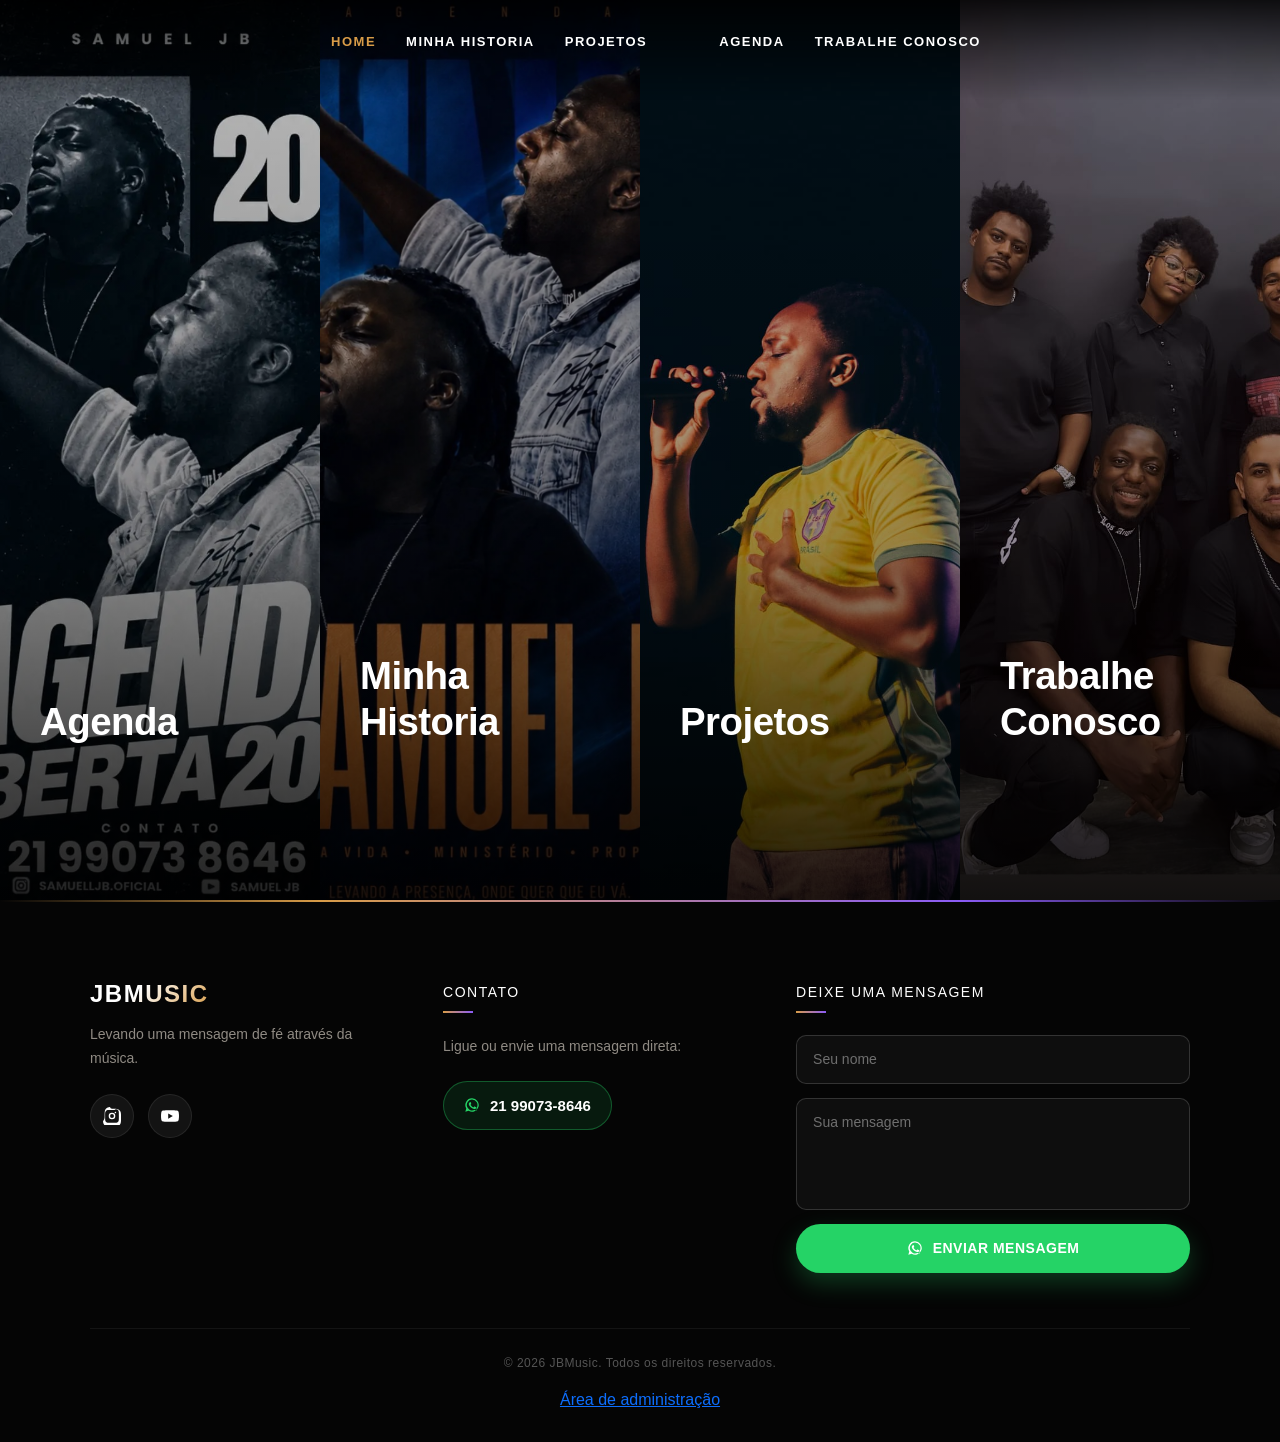
==== commit 89bcd3cb: "Update index.html" ====
--- a/index.html
+++ b/index.html
@@ -3,7 +3,7 @@
 <head>
     <meta charset="UTF-8">
     <meta name="viewport" content="width=device-width, initial-scale=1.0">
-    <link href="https://cdn.jsdelivr.net/npm/bootstrap@5.3.3/dist/css/bootstrap.min.css" rel="stylesheet">
+    <link href="https://cdn.jsdelivr.net/npm/bootstrap@5.3.3/dist/css/bootstrap.min.css" rel="stylesheet" integrity="sha384-QWTKZyjpPEjISv5WaRU9OFeRpok6YctnYmDr5pNlyT2bRjXh0JMhjY6hW+ALEwIH" crossorigin="anonymous">
     <link rel="stylesheet" href="index.css">
     <title>JBMUSIC - Home</title>
 </head>
@@ -114,6 +114,7 @@
 
         <div class="footer-bottom">
             <p>&copy; 2026 JBMusic. Todos os direitos reservados.</p>
+            <a class="footer-admin-link" href="admin.html">Área de administração</a>
         </div>
     </footer>
 
